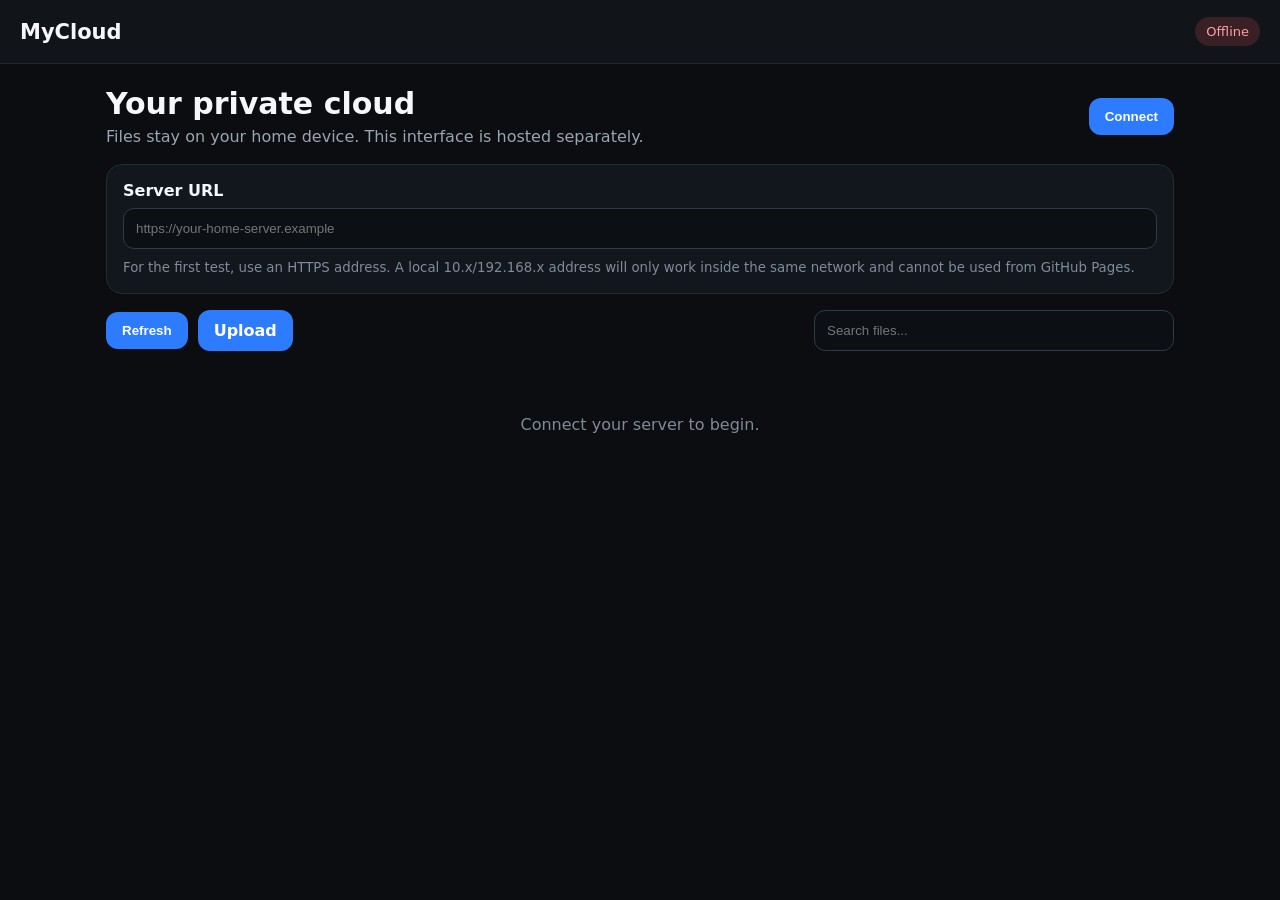
==== index.html @ 44745f18 "Add files via upload" ====
<!doctype html>
<html lang="en">
<head>
  <meta charset="UTF-8">
  <meta name="viewport" content="width=device-width,initial-scale=1">
  <title>MyCloud</title>
  <link rel="stylesheet" href="style.css">
</head>
<body>
  <header class="topbar">
    <div class="brand">MyCloud</div>
    <div id="status" class="status offline">Offline</div>
  </header>

  <main class="container">
    <section class="hero">
      <div>
        <h1>Your private cloud</h1>
        <p>Files stay on your home device. This interface is hosted separately.</p>
      </div>
      <button id="connectBtn">Connect</button>
    </section>

    <section class="server-card">
      <label for="serverUrl">Server URL</label>
      <input id="serverUrl" type="url"
             placeholder="https://your-home-server.example">
      <small>
        For the first test, use an HTTPS address. A local 10.x/192.168.x address
        will only work inside the same network and cannot be used from GitHub Pages.
      </small>
    </section>

    <section class="toolbar">
      <button id="refreshBtn">Refresh</button>
      <label class="upload">
        Upload
        <input id="fileInput" type="file" multiple hidden>
      </label>
      <input id="search" type="search" placeholder="Search files...">
    </section>

    <section id="gallery" class="gallery"></section>
    <p id="message" class="message">Connect your server to begin.</p>
  </main>

  <script src="app.js"></script>
</body>
</html>
---- style.css ----
*{box-sizing:border-box}
body{margin:0;font-family:Inter,system-ui,-apple-system,BlinkMacSystemFont,"Segoe UI",sans-serif;background:#0b0d10;color:#f5f7fa}
.topbar{height:64px;padding:0 20px;display:flex;align-items:center;justify-content:space-between;border-bottom:1px solid #222831;background:#11151a;position:sticky;top:0;z-index:5}
.brand{font-size:21px;font-weight:800}
.status{font-size:13px;padding:7px 11px;border-radius:999px}
.online{background:#123b25;color:#7dffa9}.offline{background:#392024;color:#ff9fa9}
.container{max-width:1100px;margin:auto;padding:22px 16px}
.hero{display:flex;justify-content:space-between;gap:20px;align-items:center;margin-bottom:18px}
.hero h1{margin:0 0 6px;font-size:30px}.hero p{margin:0;color:#9aa4b2}
button,.upload{border:0;border-radius:12px;background:#2d7cff;color:white;padding:11px 16px;font-weight:700;cursor:pointer}
.server-card{background:#12171d;border:1px solid #252c35;border-radius:16px;padding:16px;margin-bottom:16px}
.server-card label{display:block;font-weight:700;margin-bottom:8px}
.server-card input,.toolbar input{width:100%;background:#0c1014;border:1px solid #303945;color:#fff;border-radius:11px;padding:12px}
.server-card small{display:block;color:#7f8b99;margin-top:9px;line-height:1.45}
.toolbar{display:flex;gap:10px;align-items:center;margin-bottom:18px}
.toolbar #search{max-width:360px;margin-left:auto}
.gallery{display:grid;grid-template-columns:repeat(auto-fill,minmax(180px,1fr));gap:12px}
.card{background:#12171d;border:1px solid #252c35;border-radius:14px;overflow:hidden}
.thumb{height:150px;background:#0b0d10;display:flex;align-items:center;justify-content:center;color:#7f8b99}
.thumb img,.thumb video{width:100%;height:100%;object-fit:cover}
.meta{padding:11px}.name{font-weight:700;white-space:nowrap;overflow:hidden;text-overflow:ellipsis}
.size{font-size:12px;color:#7f8b99;margin-top:5px}
.message{text-align:center;color:#7f8b99;padding:30px}
@media(max-width:650px){.hero{align-items:flex-start;flex-direction:column}.toolbar{flex-wrap:wrap}.toolbar #search{max-width:none;margin-left:0;width:100%}}
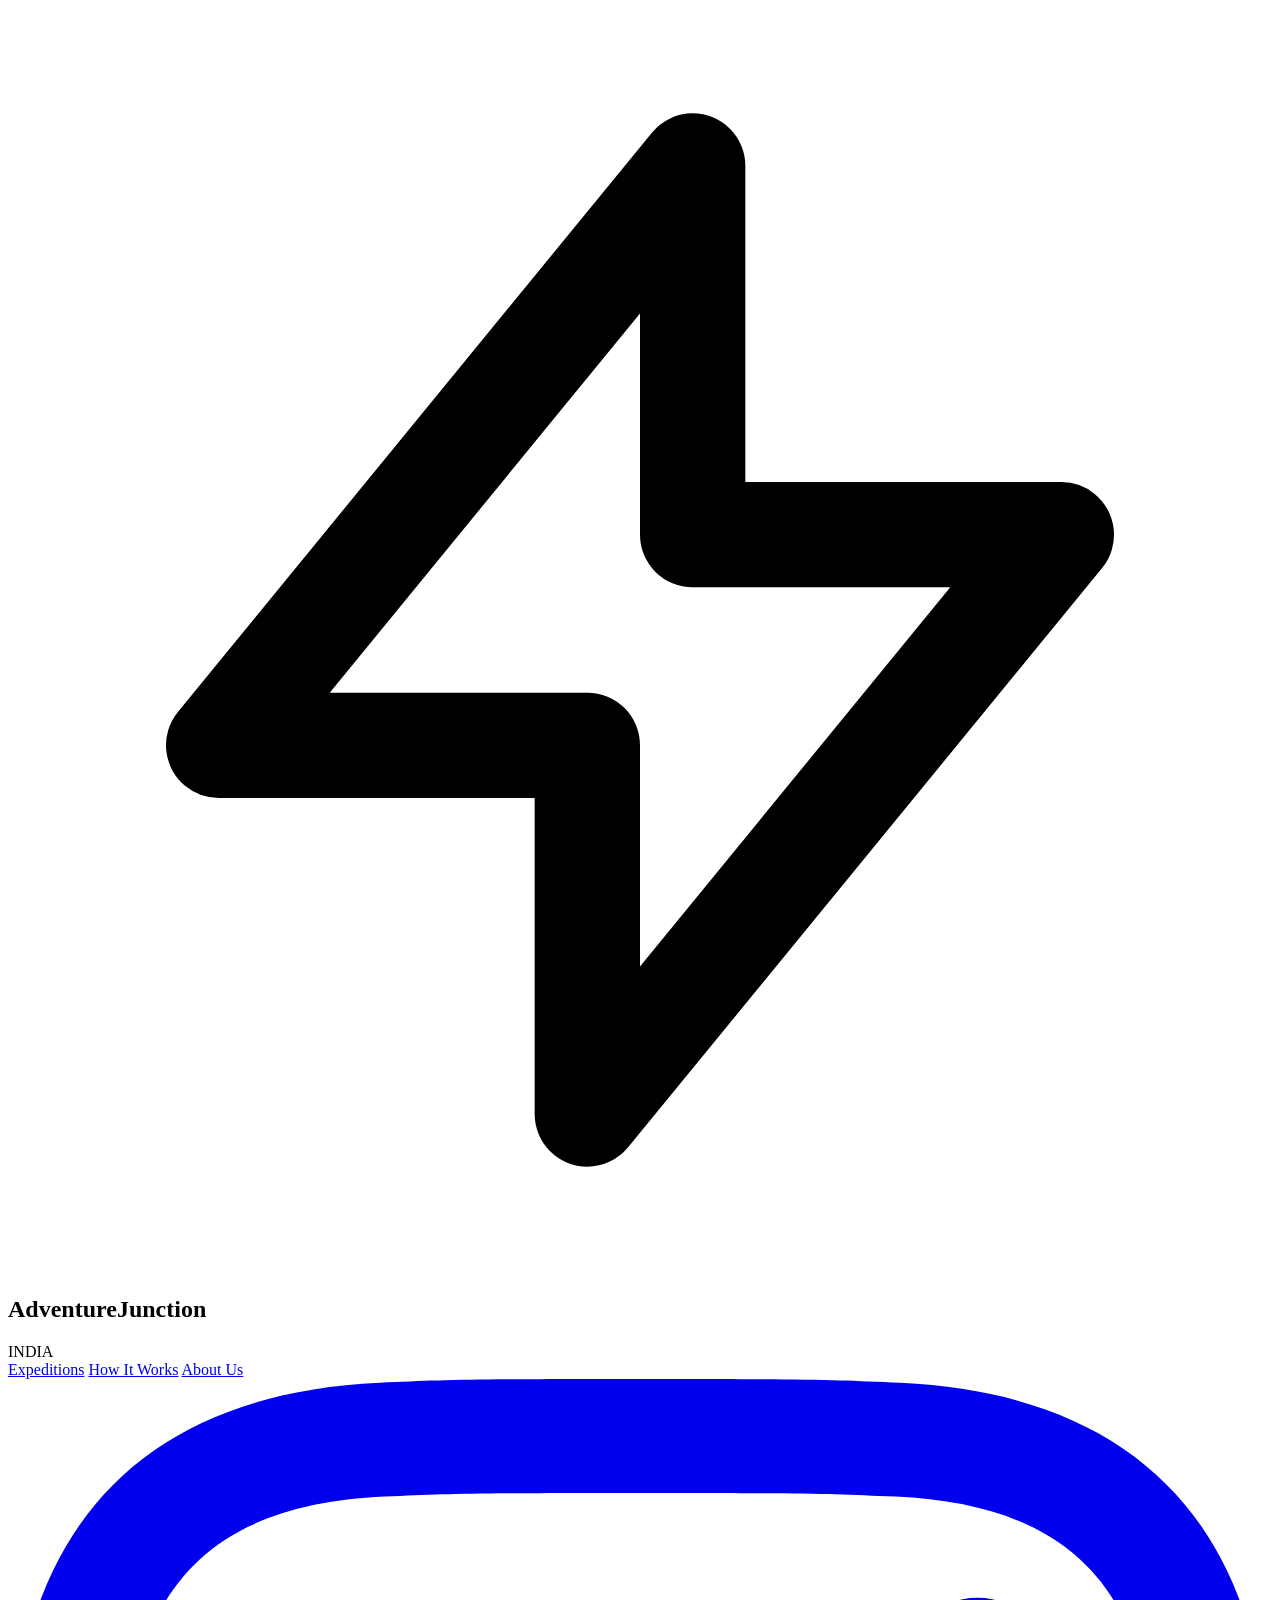
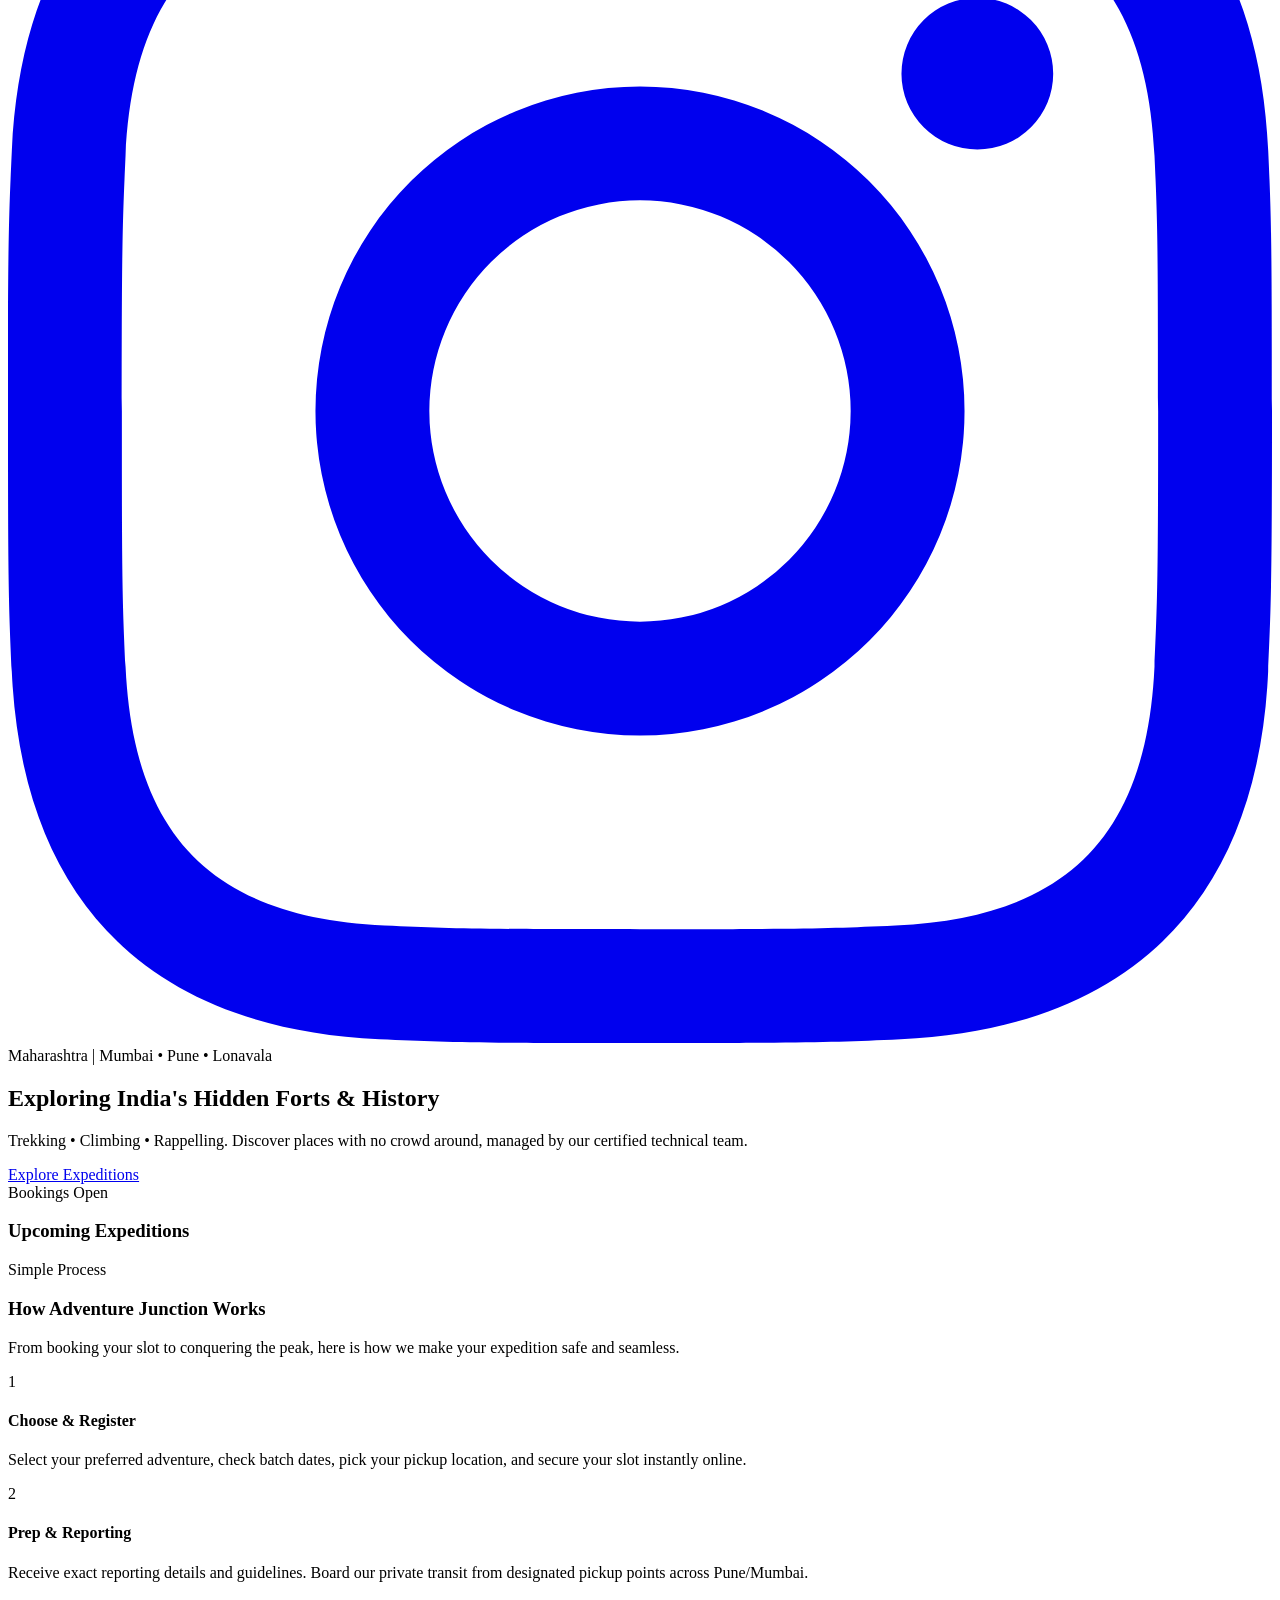
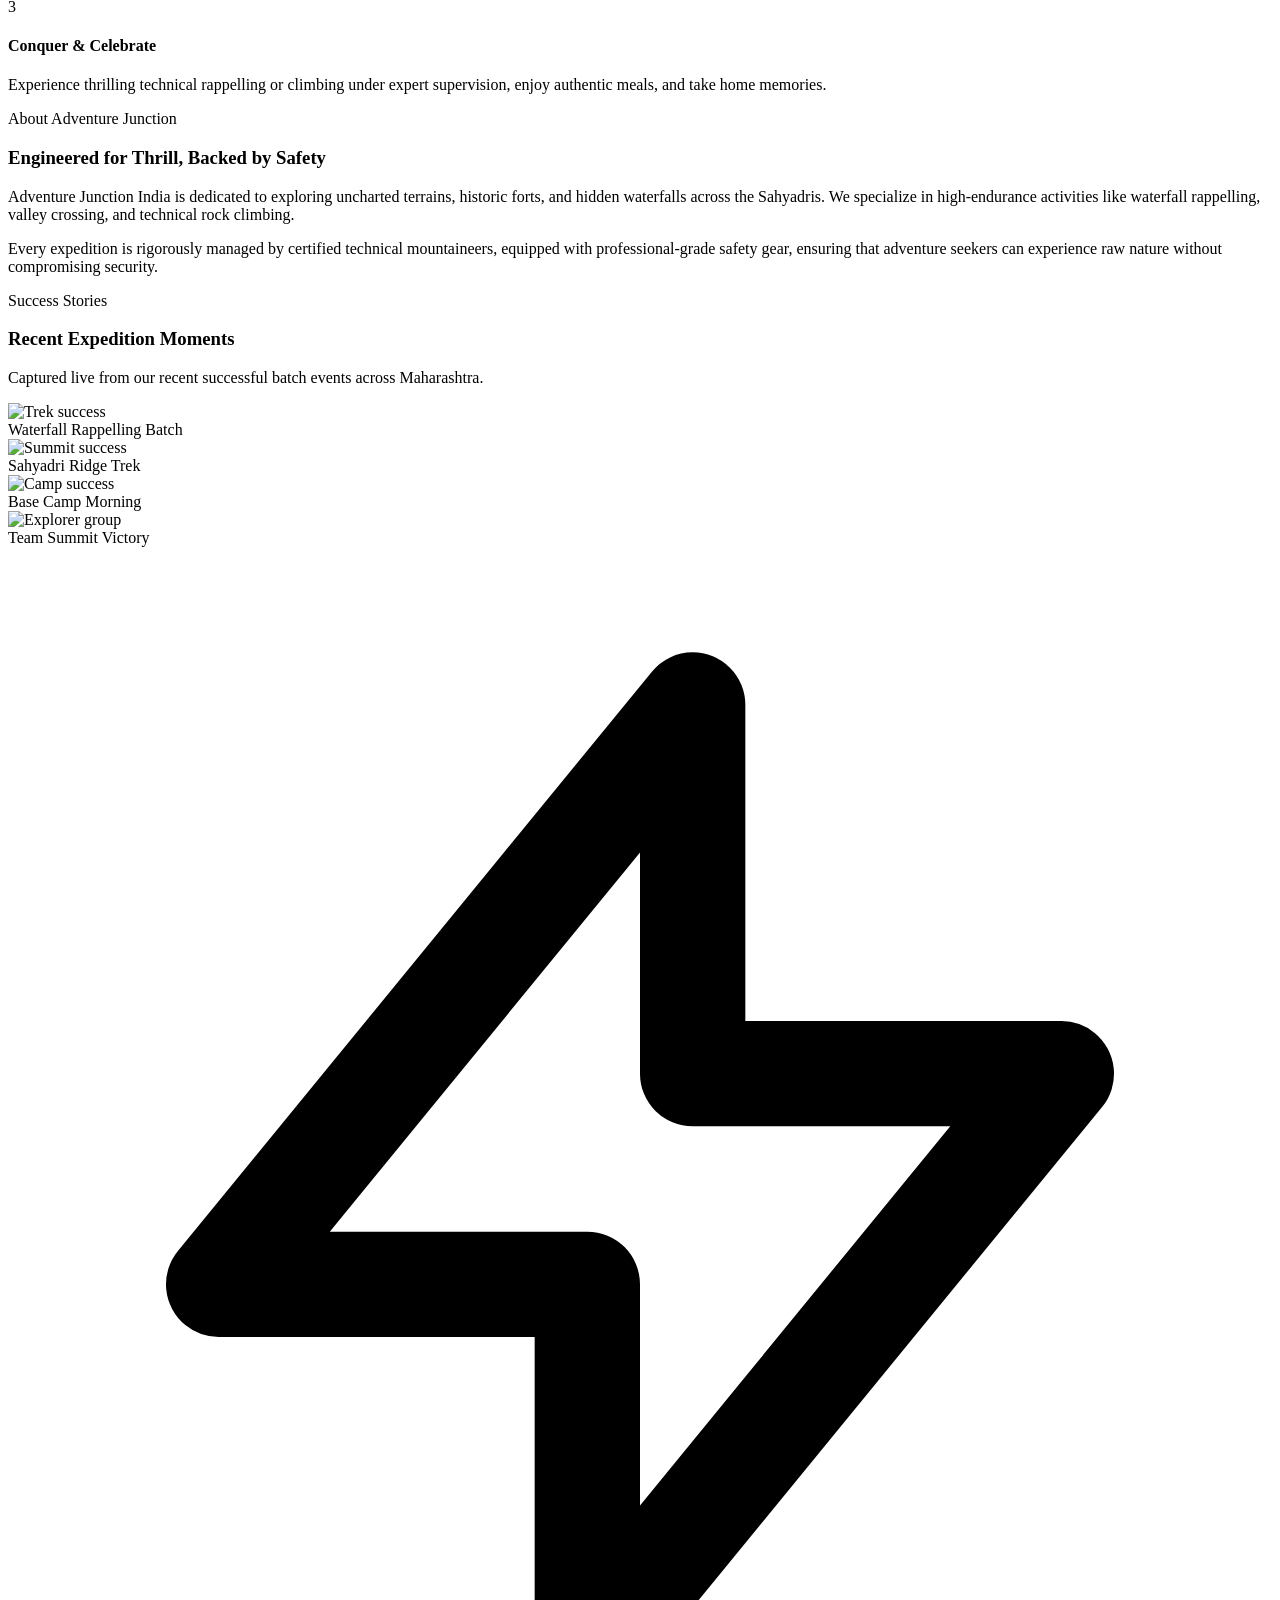
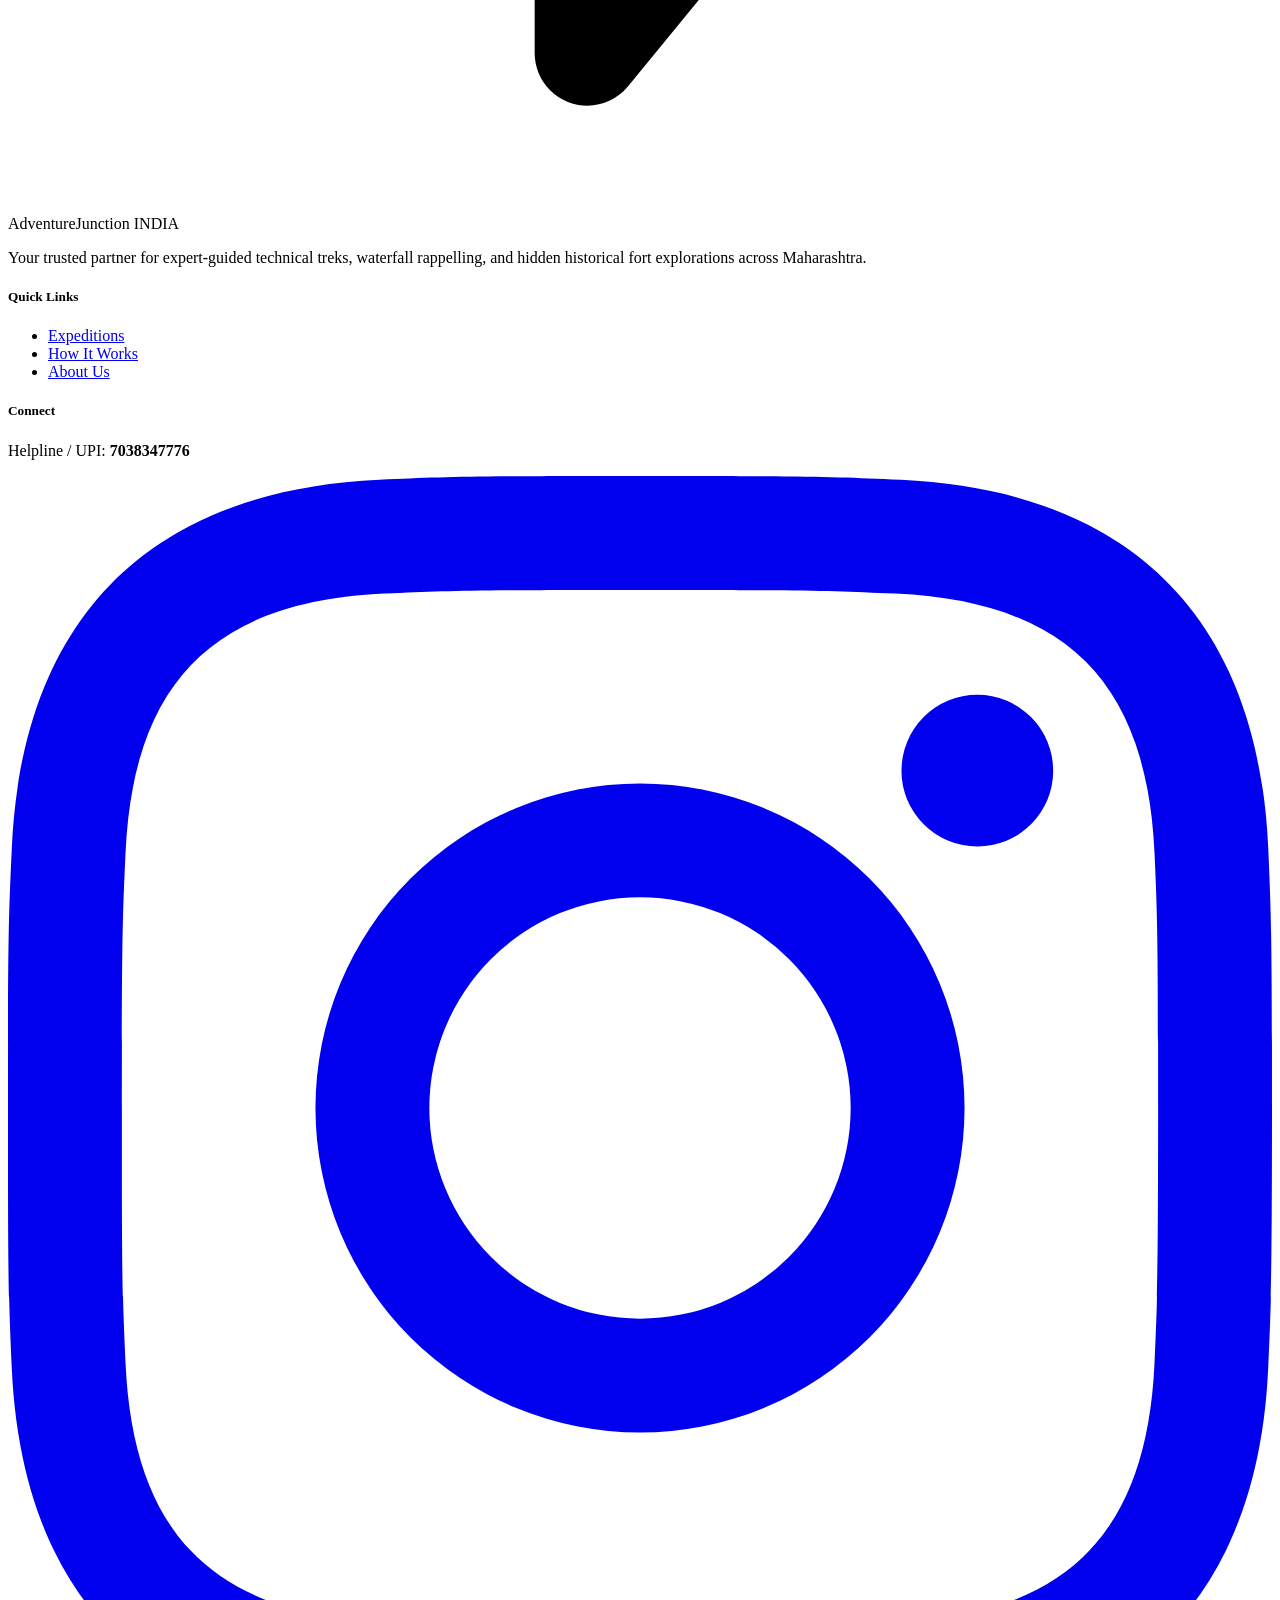
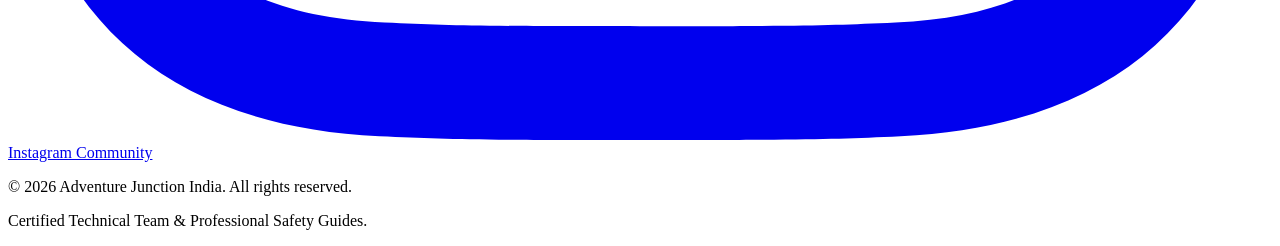
==== commit 544afd92: "Update index.html" ====
--- a/index.html
+++ b/index.html
@@ -1,49 +1,686 @@
-<!doctype html>
-<html lang="en">
+<!DOCTYPE html>
+<html lang="en" class="scroll-smooth">
 <head>
-  <meta charset="UTF-8">
-  <meta name="viewport" content="width=device-width,initial-scale=1">
-  <title>MyCloud</title>
-  <link rel="stylesheet" href="style.css">
+    <meta charset="UTF-8">
+    <meta name="viewport" content="width=device-width, initial-scale=1.0, maximum-scale=1.0, user-scalable=no">
+    <title>Adventure Junction INDIA</title>
+    
+    <!-- Tailwind CSS -->
+    <script src="https://cdn.tailwindcss.com"></script>
+    
+    <!-- Alpine.js for SPA Routing & Interactions -->
+    <script defer src="https://cdn.jsdelivr.net/npm/alpinejs@3.x.x/dist/cdn.min.js"></script>
+    
+    <!-- Google Fonts: Outfit for a modern, geometric, professional look -->
+    <link href="https://fonts.googleapis.com/css2?family=Outfit:wght@300;400;500;600;700;800&display=swap" rel="stylesheet">
+    
+    <script>
+        tailwind.config = {
+            theme: {
+                extend: {
+                    fontFamily: { sans: ['"Outfit"', 'sans-serif'] },
+                    colors: {
+                        brandDark: '#111827',
+                        brandGray: '#F3F4F6',
+                        brandAccent: '#059669', // Forest Green
+                    }
+                }
+            }
+        }
+    </script>
+    <style>
+        [x-cloak] { display: none !important; }
+        .no-scrollbar::-webkit-scrollbar { display: none; }
+        .no-scrollbar { -ms-overflow-style: none; scrollbar-width: none; }
+        .modal-enter { animation: slideUp 0.4s cubic-bezier(0.16, 1, 0.3, 1) forwards; }
+        @keyframes slideUp {
+            from { transform: translateY(100%); opacity: 0; }
+            to { transform: translateY(0); opacity: 1; }
+        }
+    </style>
 </head>
-<body>
-  <header class="topbar">
-    <div class="brand">MyCloud</div>
-    <div id="status" class="status offline">Offline</div>
-  </header>
-
-  <main class="container">
-    <section class="hero">
-      <div>
-        <h1>Your private cloud</h1>
-        <p>Files stay on your home device. This interface is hosted separately.</p>
-      </div>
-      <button id="connectBtn">Connect</button>
-    </section>
-
-    <section class="server-card">
-      <label for="serverUrl">Server URL</label>
-      <input id="serverUrl" type="url"
-             placeholder="https://your-home-server.example">
-      <small>
-        For the first test, use an HTTPS address. A local 10.x/192.168.x address
-        will only work inside the same network and cannot be used from GitHub Pages.
-      </small>
-    </section>
-
-    <section class="toolbar">
-      <button id="refreshBtn">Refresh</button>
-      <label class="upload">
-        Upload
-        <input id="fileInput" type="file" multiple hidden>
-      </label>
-      <input id="search" type="search" placeholder="Search files...">
-    </section>
-
-    <section id="gallery" class="gallery"></section>
-    <p id="message" class="message">Connect your server to begin.</p>
-  </main>
-
-  <script src="app.js"></script>
+<body class="bg-brandGray text-brandDark font-sans antialiased" x-data="adventureApp()">
+
+    <!-- TOP NAVIGATION -->
+    <nav class="fixed top-0 w-full bg-white/90 backdrop-blur-md z-40 border-b border-gray-200">
+        <div class="max-w-7xl mx-auto px-4 sm:px-6 lg:px-8">
+            <div class="flex justify-between items-center h-16">
+                <!-- Brand / Logo -->
+                <div class="flex items-center space-x-3 cursor-pointer group" @click="goHome()">
+                    <div class="w-10 h-10 rounded-full bg-yellow-100 flex items-center justify-center border-2 border-yellow-400 overflow-hidden relative">
+                        <svg class="w-6 h-6 text-brandDark absolute bottom-1" fill="none" stroke="currentColor" stroke-width="2" viewBox="0 0 24 24"><path stroke-linecap="round" stroke-linejoin="round" d="M13 10V3L4 14h7v7l9-11h-7z"/></svg>
+                    </div>
+                    <div>
+                        <h1 class="text-lg font-extrabold tracking-tight leading-none group-hover:text-brandAccent transition-colors">AdventureJunction</h1>
+                        <span class="text-[10px] uppercase tracking-widest text-gray-500 font-semibold">INDIA</span>
+                    </div>
+                </div>
+                
+                <!-- Nav Links & Social -->
+                <div class="hidden md:flex items-center space-x-8 text-sm font-semibold text-gray-600">
+                    <a href="#expeditions" class="hover:text-brandAccent transition-colors">Expeditions</a>
+                    <a href="#how-it-works" class="hover:text-brandAccent transition-colors">How It Works</a>
+                    <a href="#about" class="hover:text-brandAccent transition-colors">About Us</a>
+                </div>
+
+                <a href="https://www.instagram.com/adventure__junction" target="_blank" class="p-2 text-gray-500 hover:text-brandDark transition-colors">
+                    <svg class="w-6 h-6" fill="currentColor" viewBox="0 0 24 24"><path d="M12 2.163c3.204 0 3.584.012 4.85.07 3.252.148 4.771 1.691 4.919 4.919.058 1.265.069 1.645.069 4.849 0 3.205-.012 3.584-.069 4.849-.149 3.225-1.664 4.771-4.919 4.919-1.266.058-1.644.07-4.85.07-3.204 0-3.584-.012-4.849-.07-3.26-.149-4.771-1.699-4.919-4.92-.058-1.265-.07-1.644-.07-4.849 0-3.204.013-3.583.07-4.849.149-3.227 1.664-4.771 4.919-4.919 1.266-.057 1.645-.069 4.849-.069zM12 0C8.741 0 8.333.014 7.053.072 2.695.272.273 2.69.073 7.052.014 8.333 0 8.741 0 12c0 3.259.014 3.668.072 4.948.2 4.358 2.618 6.78 6.98 6.98C8.333 23.986 8.741 24 12 24c3.259 0 3.668-.014 4.948-.072 4.354-.2 6.782-2.618 6.979-6.98.059-1.28.073-1.689.073-4.948 0-3.259-.014-3.667-.072-4.947-.196-4.354-2.617-6.78-6.979-6.98C15.668.014 15.259 0 12 0zm0 5.838a6.162 6.162 0 100 12.324 6.162 6.162 0 000-12.324zM12 16a4 4 0 110-8 4 4 0 010 8zm6.406-11.845a1.44 1.44 0 100 2.881 1.44 1.44 0 000-2.881z"/></svg>
+                </a>
+            </div>
+        </div>
+    </nav>
+
+    <!-- MAIN WRAPPER -->
+    <main class="pt-16 pb-12 min-h-screen">
+
+        <!-- ========================================== -->
+        <!-- VIEW 1: HOME PAGE                          -->
+        <!-- ========================================== -->
+        <div x-show="view === 'home'" x-transition.opacity.duration.500ms>
+            
+            <!-- Hero Banner -->
+            <header class="relative bg-brandDark text-white overflow-hidden">
+                <div class="absolute inset-0 bg-[url('https://images.unsplash.com/photo-1522163182402-834f871fd851?q=80&w=2000&auto=format&fit=crop')] bg-cover bg-center opacity-40"></div>
+                <div class="relative max-w-7xl mx-auto px-6 py-24 md:py-32 flex flex-col items-center text-center">
+                    <span class="px-4 py-1.5 rounded-full border border-white/35 text-xs font-semibold tracking-widest uppercase mb-6 backdrop-blur-sm bg-white/10">
+                        Maharashtra | Mumbai • Pune • Lonavala
+                    </span>
+                    <h2 class="text-4xl md:text-6xl font-extrabold tracking-tight mb-4 max-w-3xl">
+                        Exploring India's Hidden Forts & History
+                    </h2>
+                    <p class="text-lg md:text-xl text-gray-300 font-light max-w-2xl mb-8">
+                        Trekking • Climbing • Rappelling. Discover places with no crowd around, managed by our certified technical team.
+                    </p>
+                    <a href="#expeditions" class="bg-brandAccent hover:bg-emerald-700 text-white font-bold px-8 py-4 rounded-2xl shadow-lg transition-transform hover:-translate-y-0.5">
+                        Explore Expeditions
+                    </a>
+                </div>
+            </header>
+
+            <!-- Adventures Grid -->
+            <section id="expeditions" class="max-w-7xl mx-auto px-4 sm:px-6 lg:px-8 py-16 md:py-24">
+                <div class="flex items-center justify-between mb-8 md:mb-12">
+                    <div>
+                        <span class="text-xs font-bold text-brandAccent uppercase tracking-widest block mb-1">Bookings Open</span>
+                        <h3 class="text-2xl md:text-3xl font-bold tracking-tight">Upcoming Expeditions</h3>
+                    </div>
+                </div>
+
+                <div class="grid grid-cols-1 md:grid-cols-2 lg:grid-cols-3 gap-6 md:gap-8">
+                    <template x-for="ad in adventures" :key="ad.id">
+                        <div @click="openAdventure(ad)" class="group bg-white rounded-2xl overflow-hidden shadow-sm hover:shadow-xl transition-all duration-300 cursor-pointer border border-gray-100 flex flex-col h-full">
+                            <div class="relative h-64 overflow-hidden">
+                                <div class="absolute inset-0 bg-black/20 group-hover:bg-transparent transition-colors duration-300 z-10"></div>
+                                <img :src="ad.img" :alt="ad.title" class="w-full h-full object-cover transform group-hover:scale-105 transition-transform duration-700">
+                                <div class="absolute top-4 left-4 z-20 flex space-x-2">
+                                    <span class="bg-white/90 backdrop-blur-sm text-brandDark text-[10px] font-bold px-3 py-1.5 rounded-full uppercase tracking-wider" x-text="ad.category"></span>
+                                </div>
+                                <div class="absolute bottom-4 left-4 z-20">
+                                    <span class="bg-brandDark/80 backdrop-blur-sm text-white text-sm font-semibold px-4 py-2 rounded-xl" x-text="'₹' + ad.price"></span>
+                                </div>
+                            </div>
+                            
+                            <div class="p-6 flex-1 flex flex-col">
+                                <h4 class="text-xl font-bold mb-2 group-hover:text-brandAccent transition-colors" x-text="ad.title"></h4>
+                                <div class="flex items-center text-sm text-gray-500 mb-4 space-x-4">
+                                    <span class="flex items-center space-x-1">
+                                        <svg class="w-4 h-4" fill="none" stroke="currentColor" stroke-width="2" viewBox="0 0 24 24"><path stroke-linecap="round" stroke-linejoin="round" d="M17.657 16.657L13.414 20.9a1.998 1.998 0 01-2.827 0l-4.244-4.243a8 8 0 1111.314 0z"/><path stroke-linecap="round" stroke-linejoin="round" d="M15 11a3 3 0 11-6 0 3 3 0 016 0z"/></svg>
+                                        <span x-text="ad.location"></span>
+                                    </span>
+                                </div>
+                                <p class="text-gray-600 text-sm line-clamp-2 mt-auto" x-text="ad.shortDesc"></p>
+                            </div>
+                        </div>
+                    </template>
+                </div>
+            </section>
+
+            <!-- HOW IT WORKS SECTION -->
+            <section id="how-it-works" class="bg-white py-20 border-y border-gray-200">
+                <div class="max-w-7xl mx-auto px-4 sm:px-6 lg:px-8">
+                    <div class="text-center max-w-2xl mx-auto mb-16">
+                        <span class="text-xs font-bold text-brandAccent uppercase tracking-widest block mb-2">Simple Process</span>
+                        <h3 class="text-3xl font-extrabold text-brandDark tracking-tight">How Adventure Junction Works</h3>
+                        <p class="text-gray-600 mt-2">From booking your slot to conquering the peak, here is how we make your expedition safe and seamless.</p>
+                    </div>
+
+                    <div class="grid grid-cols-1 md:grid-cols-3 gap-8">
+                        <div class="bg-brandGray p-8 rounded-3xl relative border border-gray-100 flex flex-col items-center text-center">
+                            <div class="w-14 h-14 bg-brandAccent text-white rounded-2xl flex items-center justify-center font-bold text-xl mb-6 shadow-lg shadow-emerald-900/10">1</div>
+                            <h4 class="text-xl font-bold mb-3">Choose & Register</h4>
+                            <p class="text-sm text-gray-600 leading-relaxed">Select your preferred adventure, check batch dates, pick your pickup location, and secure your slot instantly online.</p>
+                        </div>
+                        <div class="bg-brandGray p-8 rounded-3xl relative border border-gray-100 flex flex-col items-center text-center">
+                            <div class="w-14 h-14 bg-brandAccent text-white rounded-2xl flex items-center justify-center font-bold text-xl mb-6 shadow-lg shadow-emerald-900/10">2</div>
+                            <h4 class="text-xl font-bold mb-3">Prep & Reporting</h4>
+                            <p class="text-sm text-gray-600 leading-relaxed">Receive exact reporting details and guidelines. Board our private transit from designated pickup points across Pune/Mumbai.</p>
+                        </div>
+                        <div class="bg-brandGray p-8 rounded-3xl relative border border-gray-100 flex flex-col items-center text-center">
+                            <div class="w-14 h-14 bg-brandAccent text-white rounded-2xl flex items-center justify-center font-bold text-xl mb-6 shadow-lg shadow-emerald-900/10">3</div>
+                            <h4 class="text-xl font-bold mb-3">Conquer & Celebrate</h4>
+                            <p class="text-sm text-gray-600 leading-relaxed">Experience thrilling technical rappelling or climbing under expert supervision, enjoy authentic meals, and take home memories.</p>
+                        </div>
+                    </div>
+                </div>
+            </section>
+
+            <!-- ABOUT US SECTION -->
+            <section id="about" class="py-20 max-w-7xl mx-auto px-4 sm:px-6 lg:px-8">
+                <div class="bg-brandDark text-white rounded-3xl p-8 md:p-16 overflow-hidden relative">
+                    <div class="absolute inset-0 bg-[url('https://images.unsplash.com/photo-1464822759023-fed622ff2c3b?q=80&w=1500&auto=format&fit=crop')] bg-cover bg-center opacity-15"></div>
+                    <div class="relative z-10 max-w-3xl">
+                        <span class="text-xs font-bold text-emerald-400 uppercase tracking-widest block mb-2">About Adventure Junction</span>
+                        <h3 class="text-3xl md:text-4xl font-extrabold tracking-tight mb-6">Engineered for Thrill, Backed by Safety</h3>
+                        <p class="text-gray-300 text-base md:text-lg leading-relaxed mb-6 font-light">
+                            Adventure Junction India is dedicated to exploring uncharted terrains, historic forts, and hidden waterfalls across the Sahyadris. We specialize in high-endurance activities like waterfall rappelling, valley crossing, and technical rock climbing.
+                        </p>
+                        <p class="text-gray-300 text-base md:text-lg leading-relaxed font-light">
+                            Every expedition is rigorously managed by certified technical mountaineers, equipped with professional-grade safety gear, ensuring that adventure seekers can experience raw nature without compromising security.
+                        </p>
+                    </div>
+                </div>
+            </section>
+
+        </div>
+
+        <!-- ========================================== -->
+        <!-- VIEW 2: ADVENTURE DETAIL PAGE              -->
+        <!-- ========================================== -->
+        <div x-show="view === 'detail'" x-cloak x-transition.opacity.duration.500ms class="bg-white">
+            <template x-if="activeAd">
+                <div>
+                    <!-- Detail Hero -->
+                    <div class="relative w-full h-[50vh] md:h-[60vh] bg-black">
+                        <img :src="activeAd.img" class="absolute inset-0 w-full h-full object-cover opacity-70">
+                        <div class="absolute inset-0 bg-gradient-to-t from-brandDark to-transparent"></div>
+                        
+                        <button @click="goHome()" class="absolute top-6 left-4 md:left-8 z-20 w-10 h-10 bg-white/20 hover:bg-white/40 backdrop-blur-md rounded-full flex items-center justify-center text-white transition-colors">
+                            <svg class="w-5 h-5" fill="none" stroke="currentColor" stroke-width="2" viewBox="0 0 24 24"><path stroke-linecap="round" stroke-linejoin="round" d="M10 19l-7-7m0 0l7-7m-7 7h18"/></svg>
+                        </button>
+                        
+                        <div class="absolute bottom-0 left-0 w-full p-6 md:p-12 md:pb-16 max-w-7xl mx-auto">
+                            <span class="inline-block px-3 py-1 bg-brandAccent text-white text-xs font-bold uppercase tracking-wider rounded-md mb-3" x-text="activeAd.category"></span>
+                            <h1 class="text-3xl md:text-5xl font-extrabold text-white tracking-tight mb-2" x-text="activeAd.title"></h1>
+                            <div class="flex items-center space-x-3 text-sm text-gray-300 font-medium">
+                                <span class="flex items-center"><svg class="w-4 h-4 mr-1" fill="none" stroke="currentColor" stroke-width="2" viewBox="0 0 24 24"><path stroke-linecap="round" stroke-linejoin="round" d="M8 7V3m8 4V3m-9 8h10M5 21h14a2 2 0 002-2V7a2 2 0 00-2-2H5a2 2 0 00-2 2v12a2 2 0 002 2z"/></svg> <span x-text="activeAd.date"></span></span>
+                                <span>•</span>
+                                <span class="flex items-center"><svg class="w-4 h-4 mr-1" fill="none" stroke="currentColor" stroke-width="2" viewBox="0 0 24 24"><path stroke-linecap="round" stroke-linejoin="round" d="M17.657 16.657L13.414 20.9a1.998 1.998 0 01-2.827 0l-4.244-4.243a8 8 0 1111.314 0z"/></svg> <span x-text="activeAd.location"></span></span>
+                            </div>
+                        </div>
+                    </div>
+
+                    <!-- Content Layout -->
+                    <div class="max-w-7xl mx-auto px-4 md:px-8 py-10 flex flex-col lg:flex-row gap-10">
+                        
+                        <!-- Left Column: Details -->
+                        <div class="w-full lg:w-2/3 space-y-10">
+                            <div class="grid grid-cols-2 md:grid-cols-4 gap-4">
+                                <div class="bg-brandGray p-4 rounded-2xl">
+                                    <span class="text-xs text-gray-500 uppercase tracking-widest font-semibold block mb-1">Grade</span>
+                                    <span class="font-bold text-brandDark" x-text="activeAd.grade"></span>
+                                </div>
+                                <div class="bg-brandGray p-4 rounded-2xl">
+                                    <span class="text-xs text-gray-500 uppercase tracking-widest font-semibold block mb-1">Endurance</span>
+                                    <span class="font-bold text-brandDark" x-text="activeAd.endurance"></span>
+                                </div>
+                                <div class="bg-brandGray p-4 rounded-2xl" x-show="activeAd.height">
+                                    <span class="text-xs text-gray-500 uppercase tracking-widest font-semibold block mb-1">Height</span>
+                                    <span class="font-bold text-brandDark" x-text="activeAd.height"></span>
+                                </div>
+                                <div class="bg-brandGray p-4 rounded-2xl">
+                                    <span class="text-xs text-gray-500 uppercase tracking-widest font-semibold block mb-1">Fee</span>
+                                    <span class="font-bold text-brandDark" x-text="'₹' + activeAd.price"></span>
+                                </div>
+                            </div>
+
+                            <div class="prose prose-lg max-w-none text-gray-600">
+                                <p x-text="activeAd.fullDesc"></p>
+                            </div>
+
+                            <div>
+                                <h3 class="text-2xl font-bold mb-5 flex items-center"><svg class="w-6 h-6 mr-2 text-brandAccent" fill="none" stroke="currentColor" stroke-width="2" viewBox="0 0 24 24"><path stroke-linecap="round" stroke-linejoin="round" d="M9 12l2 2 4-4m6 2a9 9 0 11-18 0 9 9 0 0118 0z"/></svg> Inclusions</h3>
+                                <ul class="grid grid-cols-1 md:grid-cols-2 gap-3">
+                                    <template x-for="item in activeAd.inclusions">
+                                        <li class="flex items-start space-x-3 p-3 bg-white border border-gray-100 rounded-xl shadow-sm">
+                                            <svg class="w-5 h-5 text-brandAccent flex-shrink-0 mt-0.5" fill="none" stroke="currentColor" stroke-width="2" viewBox="0 0 24 24"><path stroke-linecap="round" stroke-linejoin="round" d="M5 13l4 4L19 7"/></svg>
+                                            <span class="text-gray-700 text-sm font-medium" x-text="item"></span>
+                                        </li>
+                                    </template>
+                                </ul>
+                            </div>
+
+                            <div x-show="activeAd.schedule.length > 0">
+                                <h3 class="text-2xl font-bold mb-6 flex items-center"><svg class="w-6 h-6 mr-2 text-brandAccent" fill="none" stroke="currentColor" stroke-width="2" viewBox="0 0 24 24"><path stroke-linecap="round" stroke-linejoin="round" d="M12 8v4l3 3m6-3a9 9 0 11-18 0 9 9 0 0118 0z"/></svg> Itinerary</h3>
+                                <div class="space-y-6 relative before:absolute before:inset-0 before:ml-2 before:-translate-x-px md:before:mx-auto md:before:translate-x-0 before:h-full before:w-0.5 before:bg-gradient-to-b before:from-transparent before:via-gray-200 before:to-transparent">
+                                    <template x-for="(event, index) in activeAd.schedule">
+                                        <div class="relative flex items-center justify-between md:justify-normal md:odd:flex-row-reverse group is-active">
+                                            <div class="flex items-center justify-center w-5 h-5 rounded-full border-4 border-white bg-brandAccent text-white shadow shrink-0 md:order-1 md:group-odd:-translate-x-1/2 md:group-even:translate-x-1/2 z-10 ml-[3px] md:ml-0"></div>
+                                            <div class="w-[calc(100%-2rem)] md:w-[calc(50%-1.5rem)] bg-brandGray p-4 rounded-2xl shadow-sm border border-gray-100">
+                                                <div class="flex items-center justify-between mb-1">
+                                                    <div class="font-bold text-brandDark" x-text="event.time"></div>
+                                                </div>
+                                                <div class="text-sm text-gray-600" x-text="event.activity"></div>
+                                            </div>
+                                        </div>
+                                    </template>
+                                </div>
+                            </div>
+
+                            <div>
+                                <h3 class="text-2xl font-bold mb-5 flex items-center"><svg class="w-6 h-6 mr-2 text-red-500" fill="none" stroke="currentColor" stroke-width="2" viewBox="0 0 24 24"><path stroke-linecap="round" stroke-linejoin="round" d="M12 9v2m0 4h.01m-6.938 4h13.856c1.54 0 2.502-1.667 1.732-3L13.732 4c-.77-1.333-2.694-1.333-3.464 0L3.34 16c-.77 1.333.192 3 1.732 3z"/></svg> Important Guidelines</h3>
+                                <div class="bg-red-50 border border-red-100 p-5 rounded-2xl mb-4" x-show="activeAd.warning">
+                                    <p class="text-sm text-red-800 font-semibold flex items-start">
+                                        <svg class="w-5 h-5 mr-2 shrink-0 mt-0.5" fill="currentColor" viewBox="0 0 20 20"><path fill-rule="evenodd" d="M8.257 3.099c.765-1.36 2.722-1.36 3.486 0l5.58 9.92c.75 1.334-.213 2.98-1.742 2.98H4.42c-1.53 0-2.493-1.646-1.743-2.98l5.58-9.92zM11 13a1 1 0 11-2 0 1 1 0 012 0zm-1-8a1 1 0 00-1 1v3a1 1 0 002 0V6a1 1 0 00-1-1z" clip-rule="evenodd"></path></svg>
+                                        <span x-text="activeAd.warning"></span>
+                                    </p>
+                                </div>
+                                <ul class="list-disc pl-5 space-y-2 text-gray-600 text-sm">
+                                    <template x-for="rule in activeAd.rules">
+                                        <li x-text="rule"></li>
+                                    </template>
+                                </ul>
+                            </div>
+                        </div>
+
+                        <!-- Right Column: Sticky Booking Widget (Desktop) -->
+                        <div class="hidden lg:block w-full lg:w-1/3">
+                            <div class="sticky top-24 bg-white border border-gray-200 shadow-xl rounded-3xl p-6">
+                                <div class="mb-6 pb-6 border-b border-gray-100">
+                                    <p class="text-sm font-medium text-gray-500 uppercase tracking-wider mb-1">Total Fee</p>
+                                    <div class="flex items-end space-x-2">
+                                        <h4 class="text-4xl font-extrabold text-brandDark" x-text="'₹' + activeAd.price"></h4>
+                                        <span class="text-gray-500 pb-1">/ person</span>
+                                    </div>
+                                </div>
+                                <div class="space-y-4 mb-6 text-sm text-gray-600">
+                                    <div class="flex justify-between items-center"><span class="flex items-center"><svg class="w-4 h-4 mr-2 text-gray-400" fill="none" stroke="currentColor" stroke-width="2" viewBox="0 0 24 24"><path stroke-linecap="round" stroke-linejoin="round" d="M12 8v4l3 3m6-3a9 9 0 11-18 0 9 9 0 0118 0z"/></svg> Duration:</span> <span class="font-semibold text-brandDark">1 Day</span></div>
+                                    <div class="flex justify-between items-center"><span class="flex items-center"><svg class="w-4 h-4 mr-2 text-gray-400" fill="none" stroke="currentColor" stroke-width="2" viewBox="0 0 24 24"><path stroke-linecap="round" stroke-linejoin="round" d="M17 20h5v-2a3 3 0 00-5.356-1.857M17 20H7m10 0v-2c0-.656-.126-1.283-.356-1.857M7 20H2v-2a3 3 0 015.356-1.857M7 20v-2c0-.656.126-1.283.356-1.857m0 0a5.002 5.002 0 019.288 0M15 7a3 3 0 11-6 0 3 3 0 016 0zm6 3a2 2 0 11-4 0 2 2 0 014 0zM7 10a2 2 0 11-4 0 2 2 0 014 0z"/></svg> Group Size:</span> <span class="font-semibold text-brandDark">Limited</span></div>
+                                </div>
+                                <button @click="openModal()" class="w-full bg-brandDark hover:bg-black text-white py-4 rounded-xl font-bold text-lg transition-transform transform hover:-translate-y-0.5 active:translate-y-0 shadow-lg shadow-black/20 flex justify-center items-center">
+                                    Book Tickets Now
+                                    <svg class="w-5 h-5 ml-2" fill="none" stroke="currentColor" stroke-width="2" viewBox="0 0 24 24"><path stroke-linecap="round" stroke-linejoin="round" d="M14 5l7 7m0 0l-7 7m7-7H3"/></svg>
+                                </button>
+                            </div>
+                        </div>
+
+                    </div>
+                </div>
+            </template>
+        </div>
+
+    </main>
+
+    <!-- FOOTER WITH TRIP SUCCESS GALLERY & REVIEWS -->
+    <footer class="bg-brandDark text-white pt-16 pb-12 border-t border-gray-800">
+        <div class="max-w-7xl mx-auto px-4 sm:px-6 lg:px-8">
+            
+            <!-- Success Gallery / Trip Highlights -->
+            <div class="mb-16">
+                <div class="flex flex-col md:flex-row md:items-end justify-between mb-8">
+                    <div>
+                        <span class="text-xs font-bold text-emerald-400 uppercase tracking-widest block mb-1">Success Stories</span>
+                        <h3 class="text-2xl md:text-3xl font-bold">Recent Expedition Moments</h3>
+                    </div>
+                    <p class="text-sm text-gray-400 mt-2 md:mt-0">Captured live from our recent successful batch events across Maharashtra.</p>
+                </div>
+                
+                <div class="grid grid-cols-2 md:grid-cols-4 gap-4">
+                    <div class="relative h-48 rounded-2xl overflow-hidden group">
+                        <img src="https://images.unsplash.com/photo-1551632811-561732d1e306?q=80&w=600&auto=format&fit=crop" class="w-full h-full object-cover group-hover:scale-105 transition-transform duration-500" alt="Trek success">
+                        <div class="absolute inset-0 bg-gradient-to-t from-black/70 via-transparent flex items-end p-4"><span class="text-xs font-semibold text-white">Waterfall Rappelling Batch</span></div>
+                    </div>
+                    <div class="relative h-48 rounded-2xl overflow-hidden group">
+                        <img src="https://images.unsplash.com/photo-1506744038136-46273834b3fb?q=80&w=600&auto=format&fit=crop" class="w-full h-full object-cover group-hover:scale-105 transition-transform duration-500" alt="Summit success">
+                        <div class="absolute inset-0 bg-gradient-to-t from-black/70 via-transparent flex items-end p-4"><span class="text-xs font-semibold text-white">Sahyadri Ridge Trek</span></div>
+                    </div>
+                    <div class="relative h-48 rounded-2xl overflow-hidden group">
+                        <img src="https://images.unsplash.com/photo-1519681393784-d120267933ba?q=80&w=600&auto=format&fit=crop" class="w-full h-full object-cover group-hover:scale-105 transition-transform duration-500" alt="Camp success">
+                        <div class="absolute inset-0 bg-gradient-to-t from-black/70 via-transparent flex items-end p-4"><span class="text-xs font-semibold text-white">Base Camp Morning</span></div>
+                    </div>
+                    <div class="relative h-48 rounded-2xl overflow-hidden group">
+                        <img src="https://images.unsplash.com/photo-1469854523086-cc02fe5d8800?q=80&w=600&auto=format&fit=crop" class="w-full h-full object-cover group-hover:scale-105 transition-transform duration-500" alt="Explorer group">
+                        <div class="absolute inset-0 bg-gradient-to-t from-black/70 via-transparent flex items-end p-4"><span class="text-xs font-semibold text-white">Team Summit Victory</span></div>
+                    </div>
+                </div>
+            </div>
+
+            <!-- Footer Main Content -->
+            <div class="grid grid-cols-1 md:grid-cols-4 gap-8 pb-12 border-b border-gray-800 text-sm text-gray-400">
+                <div class="md:col-span-2">
+                    <div class="flex items-center space-x-3 mb-4">
+                        <div class="w-8 h-8 rounded-full bg-yellow-100 flex items-center justify-center border-2 border-yellow-400 overflow-hidden relative">
+                            <svg class="w-5 h-5 text-brandDark absolute bottom-0.5" fill="none" stroke="currentColor" stroke-width="2" viewBox="0 0 24 24"><path stroke-linecap="round" stroke-linejoin="round" d="M13 10V3L4 14h7v7l9-11h-7z"/></svg>
+                        </div>
+                        <span class="text-white font-extrabold text-lg tracking-tight">AdventureJunction INDIA</span>
+                    </div>
+                    <p class="max-w-sm mb-4">Your trusted partner for expert-guided technical treks, waterfall rappelling, and hidden historical fort explorations across Maharashtra.</p>
+                </div>
+                <div>
+                    <h5 class="text-white font-bold mb-4 uppercase tracking-wider text-xs">Quick Links</h5>
+                    <ul class="space-y-2">
+                        <li><a @click="goHome()" href="#expeditions" class="hover:text-white transition-colors">Expeditions</a></li>
+                        <li><a href="#how-it-works" class="hover:text-white transition-colors">How It Works</a></li>
+                        <li><a href="#about" class="hover:text-white transition-colors">About Us</a></li>
+                    </ul>
+                </div>
+                <div>
+                    <h5 class="text-white font-bold mb-4 uppercase tracking-wider text-xs">Connect</h5>
+                    <p class="mb-2">Helpline / UPI: <strong>7038347776</strong></p>
+                    <a href="https://www.instagram.com/adventure__junction" target="_blank" class="inline-flex items-center space-x-2 text-white hover:text-emerald-400 transition-colors">
+                        <svg class="w-5 h-5" fill="currentColor" viewBox="0 0 24 24"><path d="M12 2.163c3.204 0 3.584.012 4.85.07 3.252.148 4.771 1.691 4.919 4.919.058 1.265.069 1.645.069 4.849 0 3.205-.012 3.584-.069 4.849-.149 3.225-1.664 4.771-4.919 4.919-1.266.058-1.644.07-4.85.07-3.204 0-3.584-.012-4.849-.07-3.26-.149-4.771-1.699-4.919-4.92-.058-1.265-.07-1.644-.07-4.849 0-3.204.013-3.583.07-4.849.149-3.227 1.664-4.771 4.919-4.919 1.266-.057 1.645-.069 4.849-.069zM12 0C8.741 0 8.333.014 7.053.072 2.695.272.273 2.69.073 7.052.014 8.333 0 8.741 0 12c0 3.259.014 3.668.072 4.948.2 4.358 2.618 6.78 6.98 6.98C8.333 23.986 8.741 24 12 24c3.259 0 3.668-.014 4.948-.072 4.354-.2 6.782-2.618 6.979-6.98.059-1.28.073-1.689.073-4.948 0-3.259-.014-3.667-.072-4.947-.196-4.354-2.617-6.78-6.979-6.98C15.668.014 15.259 0 12 0zm0 5.838a6.162 6.162 0 100 12.324 6.162 6.162 0 000-12.324zM12 16a4 4 0 110-8 4 4 0 010 8zm6.406-11.845a1.44 1.44 0 100 2.881 1.44 1.44 0 000-2.881z"/></svg>
+                        <span>Instagram Community</span>
+                    </a>
+                </div>
+            </div>
+            
+            <div class="pt-8 flex flex-col sm:flex-row items-center justify-between text-xs text-gray-500">
+                <p>&copy; 2026 Adventure Junction India. All rights reserved.</p>
+                <p class="mt-2 sm:mt-0">Certified Technical Team & Professional Safety Guides.</p>
+            </div>
+        </div>
+    </footer>
+
+    <!-- MOBILE FLOATING BOOKING BAR -->
+    <div x-show="view === 'detail' && activeAd" x-cloak class="lg:hidden fixed bottom-0 w-full bg-white border-t border-gray-200 p-4 pb-6 shadow-[0_-10px_40px_rgba(0,0,0,0.1)] z-30">
+        <div class="flex items-center justify-between">
+            <div>
+                <p class="text-xs text-gray-500 font-medium">Fee</p>
+                <p class="text-xl font-extrabold text-brandDark" x-text="activeAd ? '₹' + activeAd.price : ''"></p>
+            </div>
+            <button @click="openModal()" class="bg-brandDark text-white px-8 py-3.5 rounded-xl font-bold text-sm shadow-lg shadow-black/20">
+                Book Now
+            </button>
+        </div>
+    </div>
+
+    <!-- CUSTOM BOOKING MODAL -->
+    <div x-show="modalOpen" x-cloak class="fixed inset-0 z-50 flex items-end sm:items-center justify-center bg-black/60 backdrop-blur-sm p-0 sm:p-4 transition-opacity duration-300">
+        <div @click.away="closeModal()" class="w-full max-w-lg bg-white rounded-t-3xl sm:rounded-3xl shadow-2xl relative flex flex-col max-h-[90vh] modal-enter">
+            
+            <button @click="closeModal()" class="absolute top-5 right-5 w-8 h-8 bg-gray-100 hover:bg-gray-200 rounded-full flex items-center justify-center text-gray-600 transition-colors z-10">
+                <svg class="w-4 h-4" fill="none" stroke="currentColor" stroke-width="2" viewBox="0 0 24 24"><path stroke-linecap="round" stroke-linejoin="round" d="M6 18L18 6M6 6l12 12"/></svg>
+            </button>
+
+            <div class="p-6 pb-4 border-b border-gray-100 shrink-0">
+                <span class="text-xs font-bold text-brandAccent uppercase tracking-widest block mb-1">Registration</span>
+                <h2 class="text-2xl font-bold text-brandDark pr-8 leading-tight" x-text="activeAd ? activeAd.title : ''"></h2>
+            </div>
+
+            <div class="p-6 overflow-y-auto no-scrollbar space-y-6">
+                
+                <!-- CUSTOM TICKET COUNTER -->
+                <div class="bg-brandGray p-5 rounded-2xl flex items-center justify-between border border-gray-200">
+                    <div>
+                        <h4 class="font-bold text-brandDark text-sm">Number of Tickets</h4>
+                        <p class="text-xs text-gray-500 mt-1">Book for friends & family</p>
+                    </div>
+                    <div class="flex items-center bg-white rounded-xl shadow-sm border border-gray-200 overflow-hidden">
+                        <button @click="tickets > 1 ? tickets-- : null" class="w-10 h-10 flex items-center justify-center text-gray-600 hover:bg-gray-50 hover:text-brandDark transition-colors">
+                            <svg class="w-4 h-4" fill="none" stroke="currentColor" stroke-width="2" viewBox="0 0 24 24"><path stroke-linecap="round" stroke-linejoin="round" d="M20 12H4"/></svg>
+                        </button>
+                        <div class="w-10 h-10 flex items-center justify-center font-bold text-brandDark bg-gray-50 border-x border-gray-200 text-lg" x-text="tickets"></div>
+                        <button @click="tickets++" class="w-10 h-10 flex items-center justify-center text-gray-600 hover:bg-gray-50 hover:text-brandDark transition-colors">
+                            <svg class="w-4 h-4" fill="none" stroke="currentColor" stroke-width="2" viewBox="0 0 24 24"><path stroke-linecap="round" stroke-linejoin="round" d="M12 4v16m8-8H4"/></svg>
+                        </button>
+                    </div>
+                </div>
+
+                <div class="space-y-4">
+                    <div>
+                        <label class="block text-xs font-semibold text-gray-700 mb-1.5 ml-1">Lead Trekker Name</label>
+                        <input type="text" placeholder="Full Name" class="w-full bg-white border border-gray-300 rounded-xl px-4 py-3.5 text-sm text-brandDark focus:outline-none focus:border-brandAccent focus:ring-1 focus:ring-brandAccent transition-all shadow-sm">
+                    </div>
+                    <div>
+                        <label class="block text-xs font-semibold text-gray-700 mb-1.5 ml-1">WhatsApp / Phone Number</label>
+                        <input type="tel" placeholder="+91" class="w-full bg-white border border-gray-300 rounded-xl px-4 py-3.5 text-sm text-brandDark focus:outline-none focus:border-brandAccent focus:ring-1 focus:ring-brandAccent transition-all shadow-sm">
+                    </div>
+                </div>
+
+                <!-- CUSTOM DROPDOWN: Date -->
+                <div class="relative" x-data="{ open: false }">
+                    <label class="block text-xs font-semibold text-gray-700 mb-1.5 ml-1">Select Batch</label>
+                    <div @click="open = !open" class="w-full bg-white border border-gray-300 rounded-xl px-4 py-3.5 text-sm text-brandDark flex items-center justify-between cursor-pointer hover:border-gray-400 transition-all shadow-sm">
+                        <span x-text="formDate"></span>
+                        <svg class="w-4 h-4 text-gray-400 transform transition-transform" :class="open ? 'rotate-180' : ''" fill="none" stroke="currentColor" stroke-width="2" viewBox="0 0 24 24"><path stroke-linecap="round" stroke-linejoin="round" d="M19 9l-7 7-7-7"/></svg>
+                    </div>
+                    <div x-show="open" @click.away="open = false" x-transition class="absolute left-0 right-0 mt-1 bg-white rounded-xl overflow-hidden z-20 border border-gray-200 shadow-xl py-1">
+                        <template x-for="d in activeAd?.dates" :key="d">
+                            <div @click="formDate = d; open = false" class="px-4 py-2.5 text-sm hover:bg-gray-50 cursor-pointer transition-colors text-gray-700" x-text="d"></div>
+                        </template>
+                    </div>
+                </div>
+
+                <!-- CUSTOM DROPDOWN: Pickup Location -->
+                <div class="relative" x-data="{ open: false }">
+                    <label class="block text-xs font-semibold text-gray-700 mb-1.5 ml-1">Pickup Point</label>
+                    <div @click="open = !open" class="w-full bg-white border border-gray-300 rounded-xl px-4 py-3.5 text-sm text-brandDark flex items-center justify-between cursor-pointer hover:border-gray-400 transition-all shadow-sm">
+                        <span x-text="formPickup"></span>
+                        <svg class="w-4 h-4 text-gray-400 transform transition-transform" :class="open ? 'rotate-180' : ''" fill="none" stroke="currentColor" stroke-width="2" viewBox="0 0 24 24"><path stroke-linecap="round" stroke-linejoin="round" d="M19 9l-7 7-7-7"/></svg>
+                    </div>
+                    <div x-show="open" @click.away="open = false" x-transition class="absolute left-0 right-0 mt-1 bg-white rounded-xl overflow-hidden z-20 border border-gray-200 shadow-xl py-1 max-h-40 overflow-y-auto">
+                        <template x-for="p in activeAd?.pickups" :key="p">
+                            <div @click="formPickup = p; open = false" class="px-4 py-2.5 text-sm hover:bg-gray-50 cursor-pointer transition-colors text-gray-700" x-text="p"></div>
+                        </template>
+                    </div>
+                </div>
+
+                <div class="bg-blue-50 border border-blue-100 rounded-xl p-4 flex items-start space-x-3">
+                    <svg class="w-5 h-5 text-blue-500 mt-0.5 shrink-0" fill="none" stroke="currentColor" stroke-width="2" viewBox="0 0 24 24"><path stroke-linecap="round" stroke-linejoin="round" d="M13 16h-1v-4h-1m1-4h.01M21 12a9 9 0 11-18 0 9 9 0 0118 0z"/></svg>
+                    <div class="text-xs text-blue-800 leading-relaxed">
+                        <span class="font-bold block mb-1">GPay / PhonePe Payment</span>
+                        Transfer total amount to <strong>7038347776</strong>. Your seats will be confirmed immediately after successful payment verification.
+                    </div>
+                </div>
+
+            </div>
+
+            <div class="p-4 md:p-6 bg-white border-t border-gray-100 shrink-0 rounded-b-3xl flex items-center justify-between">
+                <div>
+                    <p class="text-xs text-gray-500 uppercase tracking-widest font-semibold mb-0.5">Total Amount</p>
+                    <p class="text-2xl font-extrabold text-brandDark" x-text="'₹' + (activeAd ? activeAd.price * tickets : 0)"></p>
+                </div>
+                <button @click="submitForm()" class="bg-brandDark hover:bg-black text-white px-8 py-3.5 rounded-xl font-bold text-sm shadow-lg shadow-black/20 transition-all flex items-center">
+                    Pay via UPI
+                    <svg class="w-4 h-4 ml-2" fill="none" stroke="currentColor" stroke-width="2" viewBox="0 0 24 24"><path stroke-linecap="round" stroke-linejoin="round" d="M9 5l7 7-7 7"/></svg>
+                </button>
+            </div>
+
+        </div>
+    </div>
+
+    <!-- Success Toast -->
+    <div x-show="toastOpen" x-cloak x-transition class="fixed top-20 right-4 z-50 bg-brandDark text-white px-5 py-4 rounded-xl shadow-2xl flex items-center space-x-3 border border-gray-700">
+        <svg class="w-5 h-5 text-brandAccent" fill="none" stroke="currentColor" stroke-width="2" viewBox="0 0 24 24"><path stroke-linecap="round" stroke-linejoin="round" d="M5 13l4 4L19 7"/></svg>
+        <span class="text-sm font-semibold">Redirecting to Payment Gateway...</span>
+    </div>
+
+    <!-- ALPINE JS LOGIC & DATA -->
+    <script>
+        function adventureApp() {
+            return {
+                view: 'home',
+                activeAd: null,
+                modalOpen: false,
+                toastOpen: false,
+                tickets: 1,
+                formDate: '',
+                formPickup: '',
+
+                adventures: [
+                    {
+                        id: 'hidden-waterfall',
+                        category: 'Rappelling',
+                        title: 'Hidden Waterfall Rappelling',
+                        price: 2500,
+                        date: '15 / 16 Aug 2026',
+                        location: 'Near Pune & Lonavala',
+                        grade: 'Easy',
+                        endurance: 'Medium',
+                        height: '120ft',
+                        img: 'https://images.unsplash.com/photo-1544735716-392fe2489ffa?q=80&w=1200&auto=format&fit=crop',
+                        shortDesc: 'Experience this thrilling adventure activity at a beautifully hidden waterfall with no crowd around, managed by our best certified technical team.',
+                        fullDesc: 'Adventure Junction invites you all to experience this Thrilling Adventure activity at a beautifully Hidden Waterfall with no crowd around and managed by our best Certified Technical Team. Unplug from the city and descend down a roaring 120ft cascade in pristine nature.',
+                        dates: ['15 August 2026', '16 August 2026'],
+                        pickups: ['JM Road - 5:30 AM', 'Wakad - 6:00 AM', 'Mukai Chouk - 6:15 AM', 'Direct at Base Village - 8:30 AM'],
+                        inclusions: [
+                            'Bus transportation (Pune & Mumbai)',
+                            'Waterfall Rappelling (120ft)',
+                            'Best Certified Technical Team & Gear',
+                            'Breakfast & Tea',
+                            'Veg Lunch (Non-veg ₹100 extra)',
+                            'Basic First Aid & Forest charges',
+                            'Guidance and expertise'
+                        ],
+                        schedule: [
+                            { time: '5:30 AM', activity: 'Depart from JM Road by private bus' },
+                            { time: '8:30 AM', activity: 'Reach base village & Have breakfast' },
+                            { time: '10:00 AM', activity: 'Start the adventurous trek towards the Waterfall' },
+                            { time: '11:30 AM', activity: 'Reach top of the waterfall & start Rappelling' },
+                            { time: '3:00 PM', activity: 'Return trek to base village and have lunch' },
+                            { time: '5:00 PM', activity: 'Depart from base village back to Pune' },
+                            { time: '8:00 PM', activity: 'Reach Pune with loads of memories' }
+                        ],
+                        warning: 'Please avoid perfumes as there are wild honeybees in the jungle. Perfume can make them excited and can be fatal.',
+                        rules: [
+                            'Please cut your toenails before the trek.',
+                            'Carry regular medicines (if required).',
+                            'Carry trekking/sports shoes with good grip.',
+                            'Smoking and drinking alcohol are strictly prohibited.',
+                            'Do not wear jewelry or carry valuables.'
+                        ]
+                    },
+                    {
+                        id: 'jivdhan',
+                        category: 'Valley Crossing',
+                        title: 'Jivdhan Valley Crossing & Rappelling',
+                        price: 2800,
+                        date: 'Upcoming',
+                        location: 'Naneghat Region',
+                        grade: 'Moderate',
+                        endurance: 'High',
+                        height: '350ft',
+                        img: 'https://images.unsplash.com/photo-1522362391807-6f02271871de?q=80&w=1200&auto=format&fit=crop',
+                        shortDesc: 'A massive 350ft valley crossing followed by a thrilling rappel down the historic walls of Jivdhan fort.',
+                        fullDesc: 'Conquer the daunting heights of Jivdhan Fort with our specialized technical gear. Experience the rush of traversing the valley gap and abseiling down sheer rock faces.',
+                        dates: ['Select Batch'],
+                        pickups: ['Pune - Shivaji Nagar', 'Kalyan Station'],
+                        inclusions: ['Transport', 'Technical Gear', 'Meals', 'Expert Guide'],
+                        schedule: [],
+                        warning: 'Requires basic fitness level.',
+                        rules: ['Proper trekking shoes mandatory', 'No alcohol']
+                    },
+                    {
+                        id: 'dukes-nose',
+                        category: 'Rappelling',
+                        title: "Duke's Nose Valley Crossing & Rappelling",
+                        price: 2200,
+                        date: 'Upcoming',
+                        location: 'Lonavala',
+                        grade: 'Moderate',
+                        endurance: 'Medium',
+                        height: '300ft',
+                        img: 'https://images.unsplash.com/photo-1534447677768-be436bb09401?q=80&w=1200&auto=format&fit=crop',
+                        shortDesc: 'Rappel down the iconic Duke\'s Nose cliff edge with panoramic views of the Sahyadri ranges.',
+                        fullDesc: 'Duke\'s Nose (Nagphani) offers a heart-pumping 300ft rappel. Let our experts guide you down safely while you soak in the spectacular views of the valley below.',
+                        dates: ['Select Batch'],
+                        pickups: ['Lonavala Station', 'Pune Pickup'],
+                        inclusions: ['Safety Harness & Gear', 'Breakfast', 'Certified Guide'],
+                        schedule: [],
+                        warning: '',
+                        rules: ['No loose clothing', 'Follow instructor commands strictly']
+                    },
+                    {
+                        id: 'tail-baila',
+                        category: 'Climbing',
+                        title: 'Tail Baila Climbing & Rappelling',
+                        price: 3200,
+                        date: 'Upcoming',
+                        location: 'Mulshi / Lonavala',
+                        grade: 'Hard',
+                        endurance: 'High',
+                        height: 'Multi-pitch',
+                        img: 'https://images.unsplash.com/photo-1563299796-17596c35a7ea?q=80&w=1200&auto=format&fit=crop',
+                        shortDesc: 'Take on the colossal dykes of Tail Baila. Multi-pitch rock climbing suitable for adventure enthusiasts.',
+                        fullDesc: 'Tail Baila is famous for its massive rock walls. This event is designed for serious thrill-seekers ready to learn and execute multi-pitch climbing techniques.',
+                        dates: ['Select Batch'],
+                        pickups: ['Pune Center', 'Lonavala'],
+                        inclusions: ['Climbing Shoes', 'Ropes/Carabiners', 'Expert Lead Climber'],
+                        schedule: [],
+                        warning: 'Prior climbing experience is recommended but not mandatory.',
+                        rules: ['High endurance required', 'Strict discipline on the rock']
+                    },
+                    {
+                        id: 'lingana',
+                        category: 'Climbing',
+                        title: 'Lingana Climbing & Rappelling',
+                        price: 3500,
+                        date: 'Upcoming',
+                        location: 'Raigad Region',
+                        grade: 'Extreme',
+                        endurance: 'Very High',
+                        height: '1000ft+',
+                        img: 'https://images.unsplash.com/photo-1516616370751-86d6bd8b0651?q=80&w=1200&auto=format&fit=crop',
+                        shortDesc: 'The ultimate Sahyadri challenge. Climb the formidable Lingana pinnacle and rappel down 1000+ feet.',
+                        fullDesc: 'Lingana is known as one of the toughest treks and climbs in Maharashtra. Test your limits with a gruelling night trek followed by an epic climb.',
+                        dates: ['Select Batch'],
+                        pickups: ['Pune', 'Mumbai'],
+                        inclusions: ['Transport', 'Advanced Climbing Gear', '2 Meals', 'First Aid'],
+                        schedule: [],
+                        warning: 'Only for physically fit individuals. Medical check may be requested.',
+                        rules: ['Strictly no beginners', 'Mental toughness required']
+                    },
+                    {
+                        id: 'kokankada',
+                        category: 'Rappelling',
+                        title: "India's Highest Rappelling Kokankada",
+                        price: 5000,
+                        date: 'Upcoming',
+                        location: 'Harishchandragad',
+                        grade: 'Extreme',
+                        endurance: 'High',
+                        height: '1800ft',
+                        img: 'https://images.unsplash.com/photo-1627884873719-7d0c89ecb715?q=80&w=1200&auto=format&fit=crop',
+                        shortDesc: 'Abseil down the legendary overhanging cliff of Kokankada. A multi-stage 1800ft massive rappel.',
+                        fullDesc: 'The crown jewel of Indian adventure. Rappel down the massive 1800ft overhanging Konkankada wall in stages. An experience that will test your courage and leave you mesmerized.',
+                        dates: ['Select Batch'],
+                        pickups: ['Pune', 'Kalyan'],
+                        inclusions: ['Stay', 'Transport', 'All technical logistics', 'Meals'],
+                        schedule: [],
+                        warning: 'Not for the faint-hearted. Vertigo patients strictly prohibited.',
+                        rules: ['Must have done at least 1 previous 300ft rappel']
+                    }
+                ],
+
+                goHome() {
+                    window.scrollTo(0, 0);
+                    this.view = 'home';
+                    setTimeout(() => { this.activeAd = null; }, 500);
+                },
+
+                openAdventure(ad) {
+                    this.activeAd = ad;
+                    this.formDate = ad.dates[0];
+                    this.formPickup = ad.pickups[0];
+                    this.tickets = 1;
+                    window.scrollTo(0, 0);
+                    this.view = 'detail';
+                },
+
+                openModal() {
+                    this.modalOpen = true;
+                },
+                
+                closeModal() {
+                    this.modalOpen = false;
+                },
+
+                submitForm() {
+                    this.closeModal();
+                    this.toastOpen = true;
+                    setTimeout(() => { this.toastOpen = false; }, 4000);
+                }
+            }
+        }
+    </script>
 </body>
 </html>
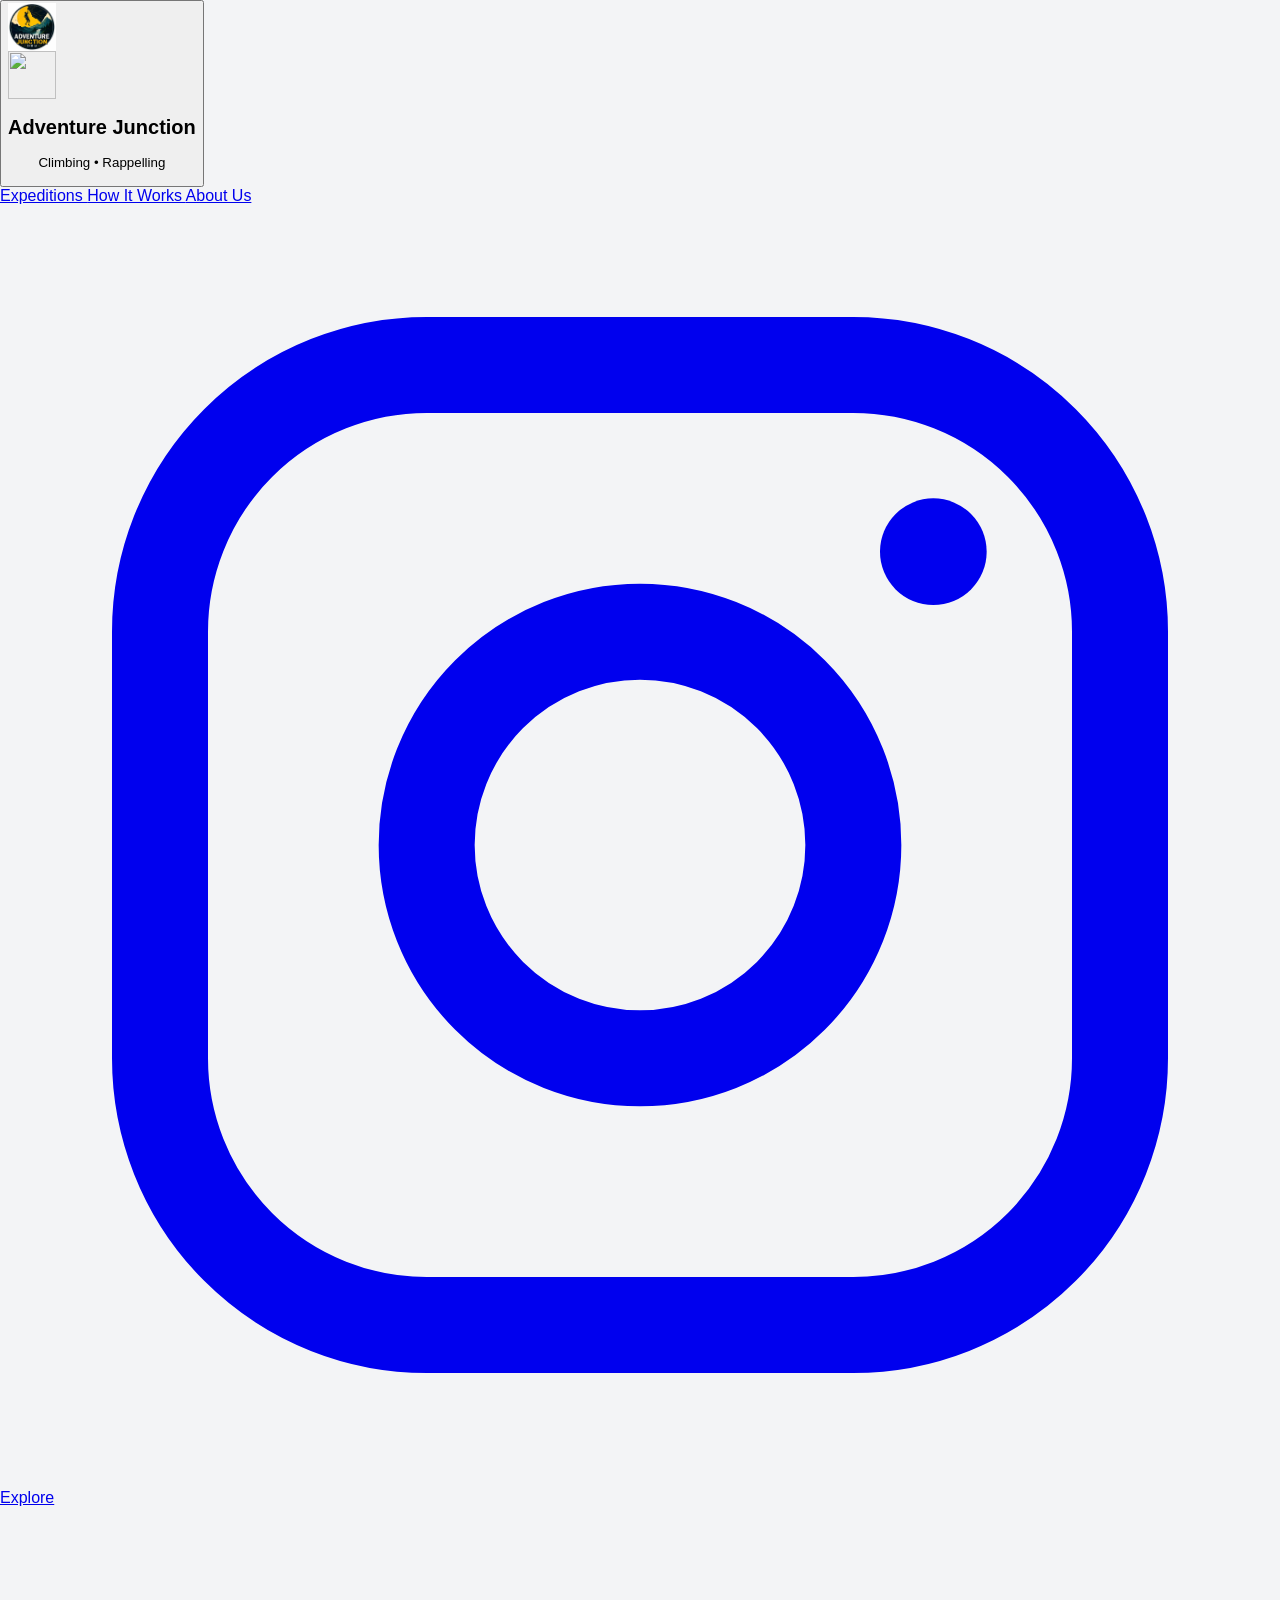
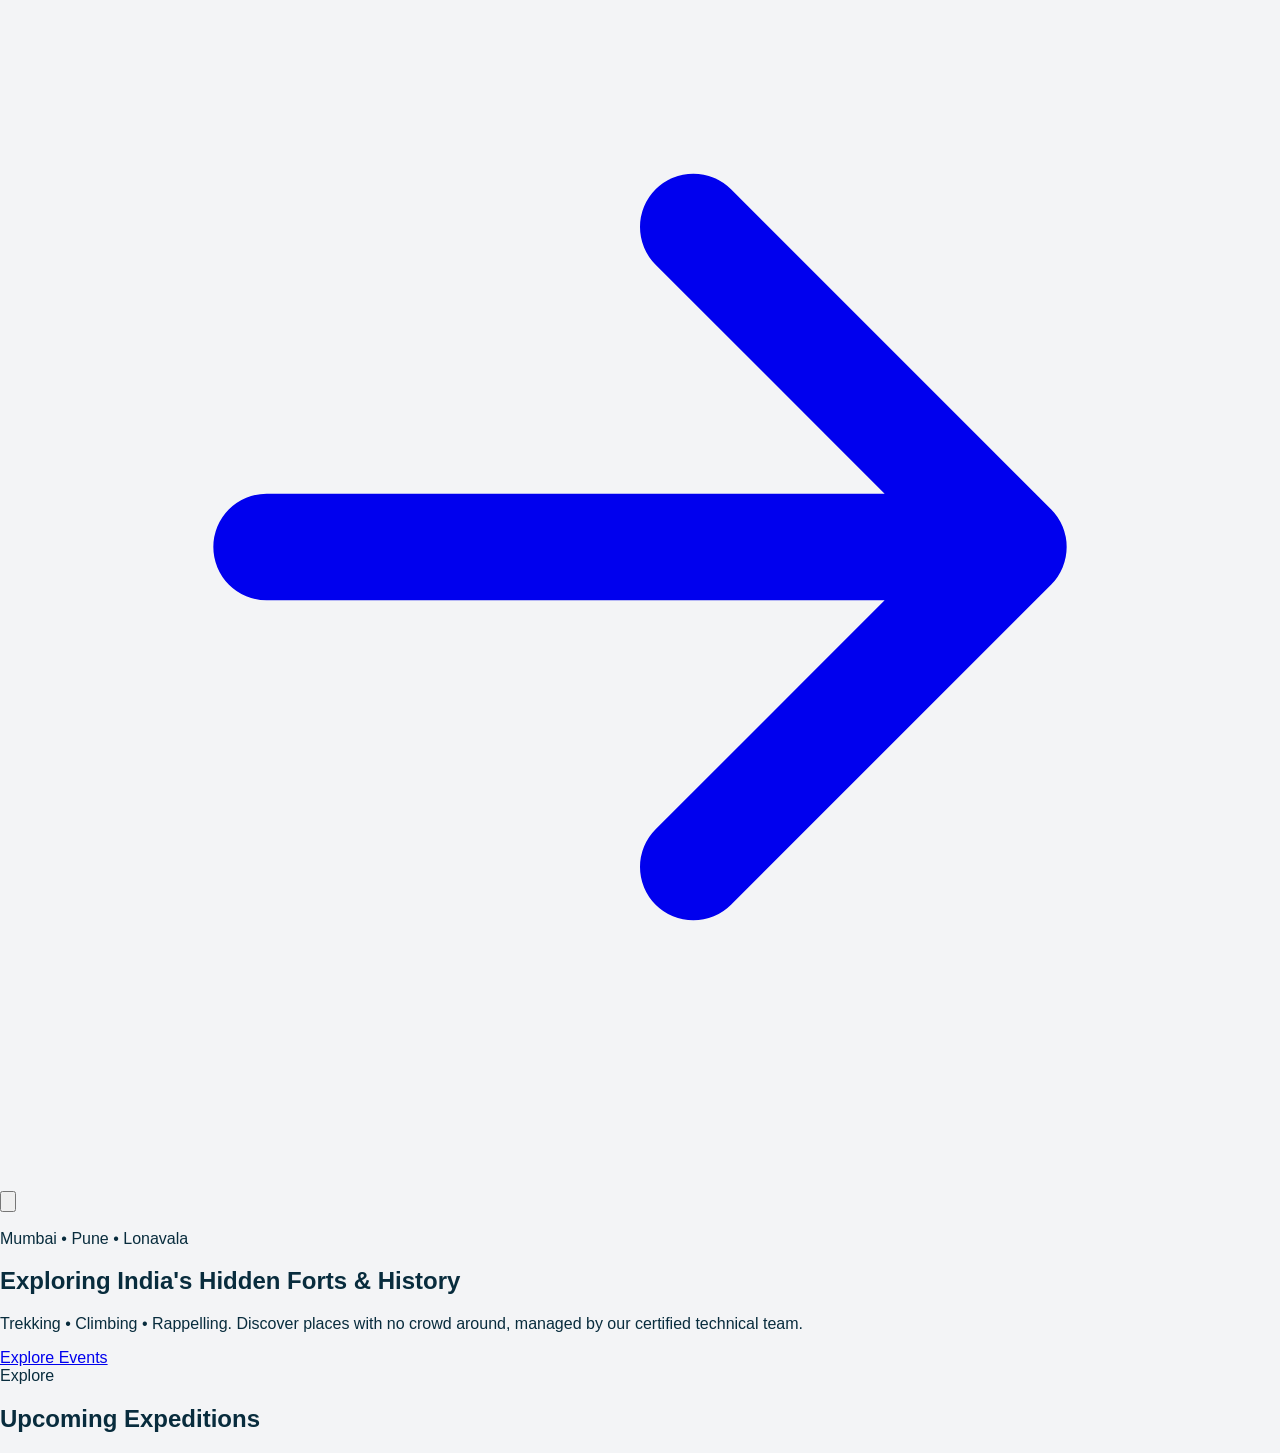
==== commit f868c803: "Update index.html" ====
--- a/index.html
+++ b/index.html
@@ -1,686 +1,2004 @@
 <!DOCTYPE html>
-<html lang="en" class="scroll-smooth">
+<html lang="en">
+
 <head>
-    <meta charset="UTF-8">
-    <meta name="viewport" content="width=device-width, initial-scale=1.0, maximum-scale=1.0, user-scalable=no">
-    <title>Adventure Junction INDIA</title>
-    
-    <!-- Tailwind CSS -->
-    <script src="https://cdn.tailwindcss.com"></script>
-    
-    <!-- Alpine.js for SPA Routing & Interactions -->
-    <script defer src="https://cdn.jsdelivr.net/npm/alpinejs@3.x.x/dist/cdn.min.js"></script>
-    
-    <!-- Google Fonts: Outfit for a modern, geometric, professional look -->
-    <link href="https://fonts.googleapis.com/css2?family=Outfit:wght@300;400;500;600;700;800&display=swap" rel="stylesheet">
-    
-    <script>
-        tailwind.config = {
-            theme: {
-                extend: {
-                    fontFamily: { sans: ['"Outfit"', 'sans-serif'] },
-                    colors: {
-                        brandDark: '#111827',
-                        brandGray: '#F3F4F6',
-                        brandAccent: '#059669', // Forest Green
+
+<meta charset="UTF-8">
+
+<meta name="viewport"
+      content="width=device-width,initial-scale=1.0,maximum-scale=1.0,user-scalable=no">
+
+<title>Adventure Junction</title>
+
+<!-- CRITICAL CSS: renders BEFORE external libraries -->
+<style>
+
+*{
+    box-sizing:border-box;
+}
+
+html{
+    scroll-behavior:smooth;
+}
+
+body{
+    margin:0;
+    overflow-x:hidden;
+    background:#f3f4f6;
+    color:#082C3D;
+    font-family:Arial,sans-serif;
+}
+
+img{
+    display:block;
+    max-width:100%;
+}
+
+[x-cloak]{
+    display:none!important;
+}
+
+
+/* =====================================================
+   INSTANT PAGE LOADER
+===================================================== */
+
+#pageLoader{
+
+    position:fixed;
+
+    inset:0;
+
+    z-index:99999;
+
+    display:flex;
+
+    align-items:center;
+
+    justify-content:center;
+
+    background:#f7f8f6;
+
+    transition:
+        opacity .25s ease,
+        visibility .25s ease;
+
+}
+
+#pageLoader.hide{
+
+    opacity:0;
+
+    visibility:hidden;
+
+    pointer-events:none;
+
+}
+
+
+.loaderBox{
+
+    text-align:center;
+
+}
+
+
+.loaderCube{
+
+    width:54px;
+
+    height:54px;
+
+    margin:auto;
+
+    border-radius:15px;
+
+    background:
+        linear-gradient(
+            145deg,
+            #ffe66d,
+            #ffc400,
+            #f0a800
+        );
+
+    box-shadow:
+        0 6px 0 #b87900,
+        0 15px 30px rgba(255,193,7,.28);
+
+    animation:
+        loaderRotate .75s
+        cubic-bezier(.4,0,.2,1)
+        infinite;
+
+}
+
+
+@keyframes loaderRotate{
+
+    0%{
+        transform:
+            perspective(400px)
+            rotateX(0)
+            rotateY(0)
+            scale(.92);
+    }
+
+    50%{
+        transform:
+            perspective(400px)
+            rotateX(180deg)
+            rotateY(25deg)
+            scale(1);
+    }
+
+    100%{
+        transform:
+            perspective(400px)
+            rotateX(360deg)
+            rotateY(0)
+            scale(.92);
+    }
+
+}
+
+
+.loaderText{
+
+    margin-top:16px;
+
+    font-size:10px;
+
+    font-weight:800;
+
+    letter-spacing:.2em;
+
+    text-transform:uppercase;
+
+    color:#082C3D;
+
+}
+
+
+/* =====================================================
+   CARD CORE CSS
+===================================================== */
+
+.event-card{
+
+    position:relative;
+
+    isolation:isolate;
+
+    overflow:hidden;
+
+    transform:translate3d(0,0,0);
+
+    border-radius:30px;
+
+    background:#061e28;
+
+    box-shadow:
+        0 12px 35px rgba(8,44,61,.12);
+
+    transition:
+        transform .5s cubic-bezier(.16,1,.3,1),
+        box-shadow .5s ease;
+
+}
+
+
+.event-card:hover{
+
+    transform:
+        translate3d(0,-7px,0);
+
+    box-shadow:
+        0 28px 65px rgba(8,44,61,.24);
+
+}
+
+
+.event-card::before{
+
+    content:"";
+
+    position:absolute;
+
+    inset:4px;
+
+    z-index:30;
+
+    pointer-events:none;
+
+    border-radius:27px;
+
+    border:
+        1px solid rgba(255,255,255,.2);
+
+}
+
+
+.event-image{
+
+    position:absolute;
+
+    inset:0;
+
+    width:100%;
+
+    height:100%;
+
+    object-fit:cover;
+
+    object-position:center;
+
+    transition:
+        transform 1s cubic-bezier(.16,1,.3,1),
+        opacity .45s ease;
+
+}
+
+
+.event-card:hover .event-image{
+
+    transform:scale(1.055);
+
+}
+
+
+.low-image{
+
+    opacity:1;
+
+}
+
+
+.high-image{
+
+    opacity:0;
+
+}
+
+
+.high-image.loaded{
+
+    opacity:1;
+
+}
+
+
+.event-overlay{
+
+    position:absolute;
+
+    inset:0;
+
+    z-index:2;
+
+    background:
+
+        linear-gradient(
+            to bottom,
+            rgba(0,0,0,.23),
+            rgba(0,0,0,.02) 38%,
+            rgba(3,18,25,.15) 54%,
+            rgba(3,18,25,.78) 78%,
+            rgba(3,18,25,.98)
+        );
+
+}
+
+
+.category-pill{
+
+    display:inline-flex;
+
+    align-items:center;
+
+    gap:7px;
+
+    padding:8px 13px;
+
+    border-radius:999px;
+
+    background:rgba(6,29,39,.86);
+
+    border:1px solid rgba(255,255,255,.16);
+
+    backdrop-filter:blur(16px);
+
+    -webkit-backdrop-filter:blur(16px);
+
+}
+
+
+.availability-pill{
+
+    display:inline-flex;
+
+    align-items:center;
+
+    gap:7px;
+
+    padding:8px 12px;
+
+    border-radius:999px;
+
+    background:rgba(3,39,29,.86);
+
+    border:1px solid rgba(111,255,194,.24);
+
+    backdrop-filter:blur(15px);
+
+    -webkit-backdrop-filter:blur(15px);
+
+}
+
+
+.availability-low{
+
+    background:rgba(84,36,12,.9);
+
+    border-color:rgba(255,190,90,.28);
+
+}
+
+
+.availability-dot{
+
+    width:7px;
+
+    height:7px;
+
+    border-radius:50%;
+
+    background:#5ff0ae;
+
+    box-shadow:
+        0 0 10px rgba(95,240,174,.85);
+
+}
+
+
+.availability-low .availability-dot{
+
+    background:#ffc15c;
+
+    box-shadow:
+        0 0 10px rgba(255,193,92,.75);
+
+}
+
+
+.bottom-panel{
+
+    background:
+        linear-gradient(
+            145deg,
+            rgba(5,22,30,.96),
+            rgba(7,36,47,.94)
+        );
+
+    border:1px solid rgba(255,255,255,.12);
+
+    border-radius:20px;
+
+    backdrop-filter:blur(18px);
+
+    -webkit-backdrop-filter:blur(18px);
+
+}
+
+
+.book-button{
+
+    display:flex;
+
+    align-items:center;
+
+    justify-content:center;
+
+    gap:7px;
+
+    padding:12px 17px;
+
+    border-radius:13px;
+
+    background:
+        linear-gradient(
+            145deg,
+            #ffe66d,
+            #ffc400,
+            #f0a800
+        );
+
+    color:#071b24;
+
+    font-size:9px;
+
+    font-weight:900;
+
+    letter-spacing:.12em;
+
+    text-transform:uppercase;
+
+    box-shadow:
+        0 5px 0 #b87900,
+        0 10px 22px rgba(255,193,7,.25);
+
+}
+
+
+.card-enter{
+
+    animation:
+        cardEnter .5s
+        cubic-bezier(.16,1,.3,1)
+        both;
+
+}
+
+
+@keyframes cardEnter{
+
+    from{
+
+        opacity:0;
+
+        transform:
+            translateY(15px)
+            scale(.985);
+
+    }
+
+    to{
+
+        opacity:1;
+
+        transform:
+            translateY(0)
+            scale(1);
+
+    }
+
+}
+
+
+@media(max-width:640px){
+
+    .event-card{
+
+        aspect-ratio:4/5.25;
+
+    }
+
+}
+
+</style>
+
+
+<!-- Tailwind loaded AFTER page can render -->
+<script src="https://cdn.tailwindcss.com"></script>
+
+<script>
+
+tailwind.config={
+
+    theme:{
+
+        extend:{
+
+            fontFamily:{
+                sans:['"Outfit"','Arial','sans-serif']
+            },
+
+            colors:{
+
+                brandDark:'#111827',
+
+                brandGray:'#F3F4F6',
+
+                brandAccent:'#059669'
+
+            }
+
+        }
+
+    }
+
+};
+
+</script>
+
+
+<link
+href="https://fonts.googleapis.com/css2?family=Outfit:wght@300;400;500;600;700;800&display=swap"
+rel="stylesheet">
+
+</head>
+
+
+<body
+class="bg-brandGray text-brandDark font-sans antialiased"
+x-data="adventureApp()"
+x-init="init()"
+>
+
+
+<!-- =====================================================
+     INSTANT LOADER
+===================================================== -->
+
+<div id="pageLoader">
+
+    <div class="loaderBox">
+
+        <div class="loaderCube"></div>
+
+        <div class="loaderText">
+            Adventure Junction
+        </div>
+
+    </div>
+
+</div>
+
+
+
+<!-- =====================================================
+     NAVIGATION
+===================================================== -->
+
+<nav
+x-data="{mobileOpen:false,scrolled:false}"
+@scroll.window="scrolled=window.scrollY>20"
+:class="scrolled?'bg-white/95 shadow-lg shadow-black/5':'bg-white/80'"
+class="fixed top-0 left-0 w-full z-50 backdrop-blur-xl border-b border-black/5 transition-all duration-300"
+>
+
+<div class="max-w-7xl mx-auto px-4 sm:px-6 lg:px-8">
+
+<div class="h-[72px] flex items-center justify-between">
+
+
+<button
+@click="goHome();mobileOpen=false"
+class="group flex items-center gap-3 text-left"
+>
+
+<div
+    class="relative w-11 h-11 sm:w-12 sm:h-12 shrink-0"
+>
+
+    <!-- Subtle glow -->
+    <div
+        class="absolute inset-0 rounded-full
+               bg-yellow-400/20 blur-md
+               opacity-0 group-hover:opacity-100
+               transition-opacity duration-300"
+    ></div>
+
+
+    <!-- Logo frame -->
+    <div
+        class="relative w-full h-full
+               rounded-full overflow-hidden
+               bg-[#092C3D]
+               ring-1 ring-black/10
+               group-hover:ring-yellow-400
+               transition-all duration-300
+               group-hover:scale-105"
+    >
+
+        <!--
+        LOW QUALITY
+        Loads immediately.
+        IMPORTANT:
+        Make sure this exact file exists:
+        /view/images/low/Icon.png
+        -->
+
+        <img
+            src="https://cloud-mypc.github.io/view/images/low/icon.jpg"
+            alt="Adventure Junction India"
+            width="48"
+            height="48"
+            fetchpriority="high"
+            loading="eager"
+            decoding="async"
+            class="absolute inset-0
+                   w-full h-full
+                   object-cover"
+            onerror="
+                this.onerror=null;
+                this.src='https://cloud-mypc.github.io/view/images/low/icon.png';
+            "
+        >
+
+
+        <!--
+        HIGH QUALITY
+        Loaded independently.
+        -->
+
+        <img
+            src="https://cloud-mypc.github.io/view/images/Icon.png"
+            alt=""
+            width="48"
+            height="48"
+            loading="eager"
+            decoding="async"
+            class="absolute inset-0
+                   w-full h-full
+                   object-cover
+                   opacity-0
+                   transition-opacity duration-500"
+            onload="
+                this.classList.remove('opacity-0');
+                this.classList.add('opacity-100');
+            "
+        >
+
+    </div>
+
+</div>
+
+
+<div class="leading-none">
+
+<div class="flex items-center gap-1.5">
+
+<h1
+class="text-[17px] sm:text-[19px] font-extrabold tracking-[-0.03em] text-[#092C3D]"
+>
+Adventure Junction
+</h1>
+
+<span
+class="hidden sm:block w-1.5 h-1.5 rounded-full bg-yellow-400 mt-1"
+></span>
+
+</div>
+
+
+<p
+class="mt-1 text-[9px] sm:text-[10px] uppercase tracking-[0.22em] font-bold text-gray-400"
+>
+Climbing • Rappelling
+</p>
+
+</div>
+
+</button>
+
+
+
+<div class="hidden lg:flex items-center gap-1">
+
+<a
+href="#expeditions"
+class="px-4 py-2.5 rounded-xl text-[13px] font-semibold text-gray-600 hover:text-[#092C3D] hover:bg-gray-50 transition-all"
+>
+Expeditions
+</a>
+
+<a
+href="#how-it-works"
+class="px-4 py-2.5 rounded-xl text-[13px] font-semibold text-gray-600 hover:text-[#092C3D] hover:bg-gray-50 transition-all"
+>
+How It Works
+</a>
+
+<a
+href="#about"
+class="px-4 py-2.5 rounded-xl text-[13px] font-semibold text-gray-600 hover:text-[#092C3D] hover:bg-gray-50 transition-all"
+>
+About Us
+</a>
+
+</div>
+
+
+
+<div class="flex items-center gap-2 sm:gap-3">
+
+<a
+href="https://www.instagram.com/adventure__junction"
+target="_blank"
+rel="noopener noreferrer"
+class="hidden sm:flex w-10 h-10 items-center justify-center rounded-xl text-gray-500 hover:text-[#092C3D] hover:bg-gray-100 transition-all"
+>
+
+<svg
+class="w-[19px] h-[19px]"
+fill="none"
+stroke="currentColor"
+stroke-width="1.8"
+viewBox="0 0 24 24"
+>
+
+<rect
+x="3"
+y="3"
+width="18"
+height="18"
+rx="5"
+></rect>
+
+<circle
+cx="12"
+cy="12"
+r="4"
+></circle>
+
+<circle
+cx="17.5"
+cy="6.5"
+r="1"
+fill="currentColor"
+stroke="none"
+></circle>
+
+</svg>
+
+</a>
+
+
+<a
+href="#expeditions"
+class="hidden sm:flex items-center gap-2 px-4 py-2.5 rounded-xl bg-[#092C3D] text-white text-[12px] font-bold shadow-sm hover:bg-[#0d4056] hover:-translate-y-0.5 transition-all"
+>
+
+Explore
+
+<svg
+class="w-3.5 h-3.5"
+fill="none"
+stroke="currentColor"
+stroke-width="2"
+viewBox="0 0 24 24"
+>
+
+<path
+stroke-linecap="round"
+stroke-linejoin="round"
+d="M5 12h14M13 6l6 6-6 6"
+/>
+
+</svg>
+
+</a>
+
+
+<button
+@click="mobileOpen=!mobileOpen"
+class="lg:hidden w-10 h-10 rounded-xl flex items-center justify-center bg-gray-50 text-[#092C3D]"
+>
+
+<svg
+x-show="!mobileOpen"
+class="w-5 h-5"
+fill="none"
+stroke="currentColor"
+stroke-width="2"
+viewBox="0 0 24 24"
+>
+
+<path
+stroke-linecap="round"
+stroke-linejoin="round"
+d="M4 7h16M4 12h16M4 17h16"
+/>
+
+</svg>
+
+
+<svg
+x-show="mobileOpen"
+x-cloak
+class="w-5 h-5"
+fill="none"
+stroke="currentColor"
+stroke-width="2"
+viewBox="0 0 24 24"
+>
+
+<path
+stroke-linecap="round"
+stroke-linejoin="round"
+d="M6 6l12 12M18 6L6 18"
+/>
+
+</svg>
+
+</button>
+
+</div>
+
+</div>
+
+
+
+<div
+x-show="mobileOpen"
+x-cloak
+x-transition
+class="lg:hidden pb-4"
+>
+
+<div
+class="rounded-2xl bg-white border border-gray-100 shadow-xl p-2"
+>
+
+<a
+href="#expeditions"
+@click="mobileOpen=false"
+class="block px-4 py-3.5 rounded-xl text-sm font-semibold text-gray-700"
+>
+Expeditions
+</a>
+
+<a
+href="#how-it-works"
+@click="mobileOpen=false"
+class="block px-4 py-3.5 rounded-xl text-sm font-semibold text-gray-700"
+>
+How It Works
+</a>
+
+<a
+href="#about"
+@click="mobileOpen=false"
+class="block px-4 py-3.5 rounded-xl text-sm font-semibold text-gray-700"
+>
+About Us
+</a>
+
+<a
+href="https://www.instagram.com/adventure__junction"
+target="_blank"
+rel="noopener noreferrer"
+class="block px-4 py-3.5 rounded-xl text-sm font-semibold text-gray-700"
+>
+Instagram
+</a>
+
+</div>
+
+</div>
+
+</div>
+
+</nav>
+
+
+
+<!-- =====================================================
+     MAIN
+===================================================== -->
+
+<main class="pt-16 pb-12 min-h-screen">
+
+
+<!-- =====================================================
+     HERO
+===================================================== -->
+
+<header
+class="relative bg-brandDark text-white overflow-hidden"
+>
+
+<div
+class="absolute inset-0 bg-[url('https://images.unsplash.com/photo-1522163182402-834f871fd851?q=80&w=2000&auto=format&fit=crop')] bg-cover bg-center opacity-40"
+></div>
+
+
+<div
+class="relative max-w-7xl mx-auto px-6 py-24 md:py-32 flex flex-col items-center text-center"
+>
+<br>
+<span
+class="px-4 py-1.5 rounded-full border border-white/35 text-xs font-semibold tracking-widest uppercase mb-6 backdrop-blur-sm bg-white/10"
+>
+Mumbai • Pune • Lonavala
+</span>
+
+
+<h2
+class="text-4xl md:text-6xl font-extrabold tracking-tight mb-4 max-w-3xl"
+>
+Exploring India's Hidden Forts & History
+</h2>
+
+
+<p
+class="text-lg md:text-xl text-gray-300 font-light max-w-2xl mb-8"
+>
+Trekking • Climbing • Rappelling. Discover places with no crowd around, managed by our certified technical team.
+</p>
+
+
+<a
+href="#expeditions"
+class="bg-brandAccent hover:bg-emerald-700 text-white font-bold px-8 py-4 rounded-2xl shadow-lg transition-transform hover:-translate-y-0.5"
+>
+Explore Events
+</a>
+
+</div>
+
+</header>
+
+
+
+<!-- =====================================================
+     EXPEDITIONS
+===================================================== -->
+
+<section
+id="expeditions"
+class="bg-[#F7F8F6] py-20 sm:py-24"
+>
+
+<div
+class="max-w-7xl mx-auto px-5 sm:px-7 lg:px-8"
+>
+
+
+<div class="mb-10 md:mb-12">
+
+<div class="flex items-center gap-3 mb-3">
+
+<span
+class="w-7 h-[2px] bg-yellow-400"
+></span>
+
+<span
+class="text-[10px] sm:text-[11px] uppercase tracking-[0.24em] font-extrabold text-[#082C3D]"
+>
+Explore
+</span>
+
+</div>
+
+
+<h2
+class="text-3xl sm:text-4xl md:text-5xl font-black tracking-[-0.045em] text-[#082C3D]"
+>
+Upcoming Expeditions
+</h2>
+
+</div>
+
+
+
+<!-- =====================================================
+     FAST LOADING
+===================================================== -->
+
+<div
+x-show="loading"
+x-cloak
+class="py-20 text-center"
+>
+
+<div
+class="inline-block w-10 h-10 rounded-xl bg-yellow-400 animate-spin"
+></div>
+
+</div>
+
+
+
+<!-- =====================================================
+     ERROR
+===================================================== -->
+
+<div
+x-show="error && !loading"
+x-cloak
+class="py-10 text-center"
+>
+
+<p
+class="text-sm font-semibold text-red-500"
+x-text="error"
+></p>
+
+</div>
+
+
+
+<!-- =====================================================
+     CARDS
+===================================================== -->
+
+<div
+x-show="!loading"
+x-cloak
+class="grid grid-cols-1 sm:grid-cols-2 lg:grid-cols-3 gap-6"
+>
+
+
+<template
+x-for="(ad,index) in adventures"
+:key="ad.id"
+>
+
+<a
+:x-href="ad.url"
+:href="ad.url"
+class="event-card card-enter block aspect-[4/5.25]"
+:style="'animation-delay:'+(index*70)+'ms'"
+>
+
+
+<!-- LOW IMAGE -->
+
+<img
+:src="ad.lowImg"
+:alt="ad.title"
+class="event-image low-image"
+width="800"
+height="1050"
+loading="eager"
+decoding="async"
+>
+
+
+<!-- HIGH IMAGE -->
+
+<img
+:alt="ad.title"
+:src="ad.highImg"
+class="event-image high-image"
+width="800"
+height="1050"
+loading="lazy"
+decoding="async"
+@load="$event.target.classList.add('loaded')"
+>
+
+
+<div class="event-overlay"></div>
+
+
+
+<!-- TOP -->
+
+<div
+class="absolute top-5 left-5 right-5 z-20 flex items-start justify-between gap-3"
+>
+
+
+<div class="category-pill">
+
+<span
+class="w-2 h-2 rounded-full bg-yellow-400"
+></span>
+
+<span
+class="text-[9px] uppercase tracking-[.20em] font-black text-white"
+x-text="ad.category"
+></span>
+
+</div>
+
+
+
+<div
+class="availability-pill"
+:class="ad.availableSeats < 3 ? 'availability-low':''"
+>
+
+<span class="availability-dot"></span>
+
+<span
+class="text-[9px] font-black text-emerald-100 whitespace-nowrap"
+:class="ad.availableSeats < 3 ? 'text-amber-100':''"
+>
+
+<span
+x-text="ad.availableSeats"
+></span>
+
+<span class="font-semibold opacity-70">
+seats left
+</span>
+
+</span>
+
+</div>
+
+</div>
+
+
+
+<!-- BOTTOM -->
+
+<div
+class="absolute left-5 right-5 bottom-5 z-20"
+>
+
+
+<div
+class="flex items-center gap-2.5 mb-3"
+>
+
+<span
+class="w-7 h-[2px] bg-yellow-400"
+></span>
+
+<span
+class="text-[8px] uppercase tracking-[.24em] font-bold text-white/65"
+>
+Adventure Junction
+</span>
+
+</div>
+
+
+<h3
+class="text-[27px] sm:text-[29px] leading-[.95] tracking-[-.045em] font-black text-white drop-shadow-xl max-w-[94%]"
+x-text="ad.title"
+></h3>
+
+
+
+<div
+class="bottom-panel mt-4 p-3 flex items-center justify-between"
+>
+
+
+<div class="pl-2">
+
+<p
+class="text-[7px] uppercase tracking-[.20em] font-bold text-white/40"
+>
+Starting from
+</p>
+
+<p
+class="mt-1 text-[24px] leading-none font-black tracking-[-.04em] text-yellow-400"
+x-text="'₹'+ad.price"
+></p>
+
+</div>
+
+
+
+<div class="book-button">
+
+Book
+
+<svg
+class="w-4 h-4"
+fill="none"
+stroke="currentColor"
+stroke-width="2.5"
+viewBox="0 0 24 24"
+>
+
+<path
+stroke-linecap="round"
+stroke-linejoin="round"
+d="M5 12h14M13 6l6 6-6 6"
+/>
+
+</svg>
+
+</div>
+
+</div>
+
+</div>
+
+</a>
+
+</template>
+
+
+
+<!-- EMPTY -->
+
+<div
+x-show="adventures.length===0 && !error"
+x-cloak
+class="col-span-full py-20 text-center"
+>
+
+<h3 class="font-black text-[#082C3D]">
+No upcoming expeditions
+</h3>
+
+<p class="mt-1 text-sm text-gray-400">
+New adventures will appear here soon.
+</p>
+
+</div>
+
+</div>
+
+</div>
+
+</section>
+
+</main>
+
+
+
+<!-- =====================================================
+     EXTERNAL JS — AT END OF BODY
+===================================================== -->
+
+<script
+src="https://cdn.jsdelivr.net/npm/@supabase/supabase-js@2"
+></script>
+
+<script
+defer
+src="https://cdn.jsdelivr.net/npm/alpinejs@3.x.x/dist/cdn.min.js"
+></script>
+
+
+
+<script>
+
+/* =====================================================
+   SUPABASE
+===================================================== */
+
+const SUPABASE_URL =
+'https://salaxcyxgwjqemryqwkx.supabase.co';
+
+
+const SUPABASE_KEY =
+'sb_publishable_7mesl3BgJVam7bcR-rcOag_908xtgoO';
+
+
+let supabaseClient = null;
+
+
+/* =====================================================
+   REMOVE LOADER
+===================================================== */
+
+function removeLoader(){
+
+    const loader =
+        document.getElementById(
+            'pageLoader'
+        );
+
+    if(loader){
+
+        loader.classList.add(
+            'hide'
+        );
+
+        setTimeout(
+            ()=>{
+                loader.remove();
+            },
+            300
+        );
+
+    }
+
+}
+
+
+/*
+ * HARD LIMIT.
+ * The user should NEVER sit on
+ * a white screen waiting for Supabase.
+ */
+
+setTimeout(
+    removeLoader,
+    900
+);
+
+
+
+/* =====================================================
+   APP
+===================================================== */
+
+function adventureApp(){
+
+return{
+
+    adventures:[],
+
+    loading:true,
+
+    error:null,
+
+
+
+    async init(){
+
+        /*
+         * Start database immediately.
+         */
+
+        try{
+
+            if(
+                !window.supabase
+            ){
+
+                throw new Error(
+                    'Supabase library unavailable'
+                );
+
+            }
+
+
+            supabaseClient =
+                window.supabase.createClient(
+                    SUPABASE_URL,
+                    SUPABASE_KEY
+                );
+
+
+            /*
+             * Restore cached cards FIRST.
+             */
+
+            this.restoreCache();
+
+
+            if(
+                this.adventures.length
+            ){
+
+                this.loading=false;
+
+                removeLoader();
+
+                /*
+                 * Refresh database
+                 * silently in background.
+                 */
+
+                this.loadEvents();
+
+            }else{
+
+                /*
+                 * No cache.
+                 * Give database a short
+                 * window to respond.
+                 */
+
+                const request =
+                    this.loadEvents();
+
+
+                await Promise.race([
+
+                    request,
+
+                    new Promise(
+                        resolve=>
+                            setTimeout(
+                                resolve,
+                                750
+                            )
+                    )
+
+                ]);
+
+
+                this.loading=false;
+
+                removeLoader();
+
+            }
+
+
+            /*
+             * Live updates.
+             */
+
+            supabaseClient
+                .channel(
+                    'aj-live-events'
+                )
+                .on(
+                    'postgres_changes',
+                    {
+                        event:'*',
+                        schema:'public',
+                        table:'expeditions'
+                    },
+                    ()=>{
+                        this.loadEvents();
                     }
+                )
+                .on(
+                    'postgres_changes',
+                    {
+                        event:'*',
+                        schema:'public',
+                        table:'expedition_dates'
+                    },
+                    ()=>{
+                        this.loadEvents();
+                    }
+                )
+                .subscribe();
+
+
+            /*
+             * Periodic safety refresh.
+             */
+
+            setInterval(
+                ()=>{
+                    this.loadEvents();
+                },
+                60000
+            );
+
+
+        }catch(error){
+
+            console.error(error);
+
+            this.loading=false;
+
+            this.error=
+                'Unable to load expeditions.';
+
+            removeLoader();
+
+        }
+
+    },
+
+
+
+    /* =================================================
+       CACHE
+    ================================================= */
+
+    restoreCache(){
+
+        try{
+
+            const cached =
+                localStorage.getItem(
+                    'aj_events_fast'
+                );
+
+
+            if(!cached){
+                return;
+            }
+
+
+            const parsed =
+                JSON.parse(cached);
+
+
+            if(
+                Array.isArray(parsed)
+            ){
+
+                this.adventures =
+                    parsed;
+
+            }
+
+        }catch(error){
+
+            console.warn(
+                'Cache:',
+                error
+            );
+
+        }
+
+    },
+
+
+
+    saveCache(data){
+
+        try{
+
+            localStorage.setItem(
+                'aj_events_fast',
+                JSON.stringify(data)
+            );
+
+        }catch(error){
+
+            console.warn(
+                'Cache save:',
+                error
+            );
+
+        }
+
+    },
+
+
+
+    /* =================================================
+       LOW QUALITY URL
+    ================================================= */
+
+    getLowUrl(highUrl){
+
+        if(!highUrl){
+            return '';
+        }
+
+
+        /*
+         * Expected:
+         *
+         * /view/images/name.jpg
+         *
+         * becomes:
+         *
+         * /view/images/low/name.jpg
+         */
+
+        const marker =
+            '/view/images/';
+
+
+        const index =
+            highUrl.indexOf(
+                marker
+            );
+
+
+        if(index===-1){
+
+            return highUrl;
+
+        }
+
+
+        const file =
+            highUrl.substring(
+                index+
+                marker.length
+            );
+
+
+        const base =
+            highUrl.substring(
+                0,
+                index+
+                marker.length
+            );
+
+
+        return (
+            base+
+            'low/'+
+            file
+        );
+
+    },
+
+
+
+    /* =================================================
+       TODAY
+    ================================================= */
+
+    today(){
+
+        const d =
+            new Date();
+
+
+        return (
+
+            d.getFullYear()+
+            '-' +
+            String(
+                d.getMonth()+1
+            ).padStart(2,'0')+
+            '-' +
+            String(
+                d.getDate()
+            ).padStart(2,'0')
+
+        );
+
+    },
+
+
+
+    /* =================================================
+       LOAD EVENTS
+    ================================================= */
+
+    async loadEvents(){
+
+        if(!supabaseClient){
+            return;
+        }
+
+
+        try{
+
+            const {
+
+                data:events,
+
+                error:eventError
+
+            } =
+            await supabaseClient
+                .from('expeditions')
+                .select(
+                    'id,title,slug,category,price,image_url'
+                )
+                .eq(
+                    'is_open',
+                    true
+                );
+
+
+            if(eventError){
+
+                throw eventError;
+
+            }
+
+
+            if(
+                !events ||
+                !events.length
+            ){
+
+                this.adventures=[];
+
+                this.saveCache([]);
+
+                this.loading=false;
+
+                return;
+
+            }
+
+
+            const ids =
+                events.map(
+                    e=>e.id
+                );
+
+
+            const {
+
+                data:dates,
+
+                error:dateError
+
+            } =
+            await supabaseClient
+                .from(
+                    'expedition_dates'
+                )
+                .select(
+                    'expedition_id,event_date,total_seats,reserved_seats'
+                )
+                .in(
+                    'expedition_id',
+                    ids
+                )
+                .gte(
+                    'event_date',
+                    this.today()
+                )
+                .order(
+                    'event_date',
+                    {
+                        ascending:true
+                    }
+                );
+
+
+            if(dateError){
+
+                throw dateError;
+
+            }
+
+
+            const grouped={};
+
+
+            (dates||[]).forEach(
+                row=>{
+
+                    if(
+                        !grouped[
+                            row.expedition_id
+                        ]
+                    ){
+
+                        grouped[
+                            row.expedition_id
+                        ]=[];
+
+                    }
+
+
+                    const total =
+                        Number(
+                            row.total_seats||0
+                        );
+
+
+                    const reserved =
+                        Number(
+                            row.reserved_seats||0
+                        );
+
+
+                    grouped[
+                        row.expedition_id
+                    ].push({
+
+                        date:
+                            row.event_date,
+
+                        available:
+                            Math.max(
+                                0,
+                                total-reserved
+                            )
+
+                    });
+
                 }
+            );
+
+
+            const cards=[];
+
+
+            events.forEach(
+                event=>{
+
+                    const eventDates =
+                        grouped[
+                            event.id
+                        ]||[];
+
+
+                    /*
+                     * Your requested rule:
+                     *
+                     * show first upcoming
+                     * event with 3+ seats.
+                     *
+                     * If it has 0/1/2,
+                     * automatically use next date.
+                     */
+
+                    const selected =
+                        eventDates.find(
+                            d=>
+                                d.available>=3
+                        );
+
+
+                    if(!selected){
+
+                        return;
+
+                    }
+
+
+                    const high =
+                        event.image_url;
+
+
+                    const low =
+                        this.getLowUrl(
+                            high
+                        );
+
+
+                    cards.push({
+
+                        id:
+                            event.id,
+
+                        title:
+                            event.title,
+
+                        category:
+                            event.category||
+                            'Adventure',
+
+                        price:
+                            Number(
+                                event.price||0
+                            ).toLocaleString(
+                                'en-IN'
+                            ),
+
+                        lowImg:
+                            low,
+
+                        highImg:
+                            high,
+
+                        availableSeats:
+                            selected.available,
+
+                        url:
+                            '/book='+
+                            encodeURIComponent(
+                                event.slug
+                            )
+
+                    });
+
+                }
+            );
+
+
+            this.adventures=
+                cards;
+
+
+            this.saveCache(
+                cards
+            );
+
+
+            this.loading=false;
+
+            this.error=null;
+
+
+            /*
+             * Start high-quality downloads
+             * AFTER the cards are visible.
+             */
+
+            this.$nextTick(
+                ()=>{
+                    this.loadHighQuality();
+                }
+            );
+
+
+        }catch(error){
+
+            console.error(
+                'Supabase error:',
+                error
+            );
+
+
+            /*
+             * Keep cached cards visible.
+             */
+
+            if(
+                !this.adventures.length
+            ){
+
+                this.error=
+                    'Unable to load expeditions right now.';
+
             }
+
+
+            this.loading=false;
+
         }
-    </script>
-    <style>
-        [x-cloak] { display: none !important; }
-        .no-scrollbar::-webkit-scrollbar { display: none; }
-        .no-scrollbar { -ms-overflow-style: none; scrollbar-width: none; }
-        .modal-enter { animation: slideUp 0.4s cubic-bezier(0.16, 1, 0.3, 1) forwards; }
-        @keyframes slideUp {
-            from { transform: translateY(100%); opacity: 0; }
-            to { transform: translateY(0); opacity: 1; }
+
+    },
+
+
+
+    /* =================================================
+       HIGH QUALITY IMAGES
+    ================================================= */
+
+    loadHighQuality(){
+
+        const load=()=>{
+
+            document
+                .querySelectorAll(
+                    '.high-image'
+                )
+                .forEach(
+                    image=>{
+
+                        if(
+                            image.dataset.started
+                        ){
+                            return;
+                        }
+
+
+                        image.dataset.started=
+                            '1';
+
+
+                        /*
+                         * Browser downloads
+                         * this in background.
+                         */
+
+                        image.src=
+                            image
+                            .getAttribute(
+                                'src'
+                            );
+
+                    }
+                );
+
+        };
+
+
+        /*
+         * Images are already in src,
+         * but lazy loading means the browser
+         * handles them independently.
+         *
+         * requestIdleCallback gives the
+         * low-quality image priority.
+         */
+
+        if(
+            'requestIdleCallback'
+            in window
+        ){
+
+            requestIdleCallback(
+                load,
+                {
+                    timeout:1200
+                }
+            );
+
+        }else{
+
+            setTimeout(
+                load,
+                500
+            );
+
         }
-    </style>
-</head>
-<body class="bg-brandGray text-brandDark font-sans antialiased" x-data="adventureApp()">
-
-    <!-- TOP NAVIGATION -->
-    <nav class="fixed top-0 w-full bg-white/90 backdrop-blur-md z-40 border-b border-gray-200">
-        <div class="max-w-7xl mx-auto px-4 sm:px-6 lg:px-8">
-            <div class="flex justify-between items-center h-16">
-                <!-- Brand / Logo -->
-                <div class="flex items-center space-x-3 cursor-pointer group" @click="goHome()">
-                    <div class="w-10 h-10 rounded-full bg-yellow-100 flex items-center justify-center border-2 border-yellow-400 overflow-hidden relative">
-                        <svg class="w-6 h-6 text-brandDark absolute bottom-1" fill="none" stroke="currentColor" stroke-width="2" viewBox="0 0 24 24"><path stroke-linecap="round" stroke-linejoin="round" d="M13 10V3L4 14h7v7l9-11h-7z"/></svg>
-                    </div>
-                    <div>
-                        <h1 class="text-lg font-extrabold tracking-tight leading-none group-hover:text-brandAccent transition-colors">AdventureJunction</h1>
-                        <span class="text-[10px] uppercase tracking-widest text-gray-500 font-semibold">INDIA</span>
-                    </div>
-                </div>
-                
-                <!-- Nav Links & Social -->
-                <div class="hidden md:flex items-center space-x-8 text-sm font-semibold text-gray-600">
-                    <a href="#expeditions" class="hover:text-brandAccent transition-colors">Expeditions</a>
-                    <a href="#how-it-works" class="hover:text-brandAccent transition-colors">How It Works</a>
-                    <a href="#about" class="hover:text-brandAccent transition-colors">About Us</a>
-                </div>
-
-                <a href="https://www.instagram.com/adventure__junction" target="_blank" class="p-2 text-gray-500 hover:text-brandDark transition-colors">
-                    <svg class="w-6 h-6" fill="currentColor" viewBox="0 0 24 24"><path d="M12 2.163c3.204 0 3.584.012 4.85.07 3.252.148 4.771 1.691 4.919 4.919.058 1.265.069 1.645.069 4.849 0 3.205-.012 3.584-.069 4.849-.149 3.225-1.664 4.771-4.919 4.919-1.266.058-1.644.07-4.85.07-3.204 0-3.584-.012-4.849-.07-3.26-.149-4.771-1.699-4.919-4.92-.058-1.265-.07-1.644-.07-4.849 0-3.204.013-3.583.07-4.849.149-3.227 1.664-4.771 4.919-4.919 1.266-.057 1.645-.069 4.849-.069zM12 0C8.741 0 8.333.014 7.053.072 2.695.272.273 2.69.073 7.052.014 8.333 0 8.741 0 12c0 3.259.014 3.668.072 4.948.2 4.358 2.618 6.78 6.98 6.98C8.333 23.986 8.741 24 12 24c3.259 0 3.668-.014 4.948-.072 4.354-.2 6.782-2.618 6.979-6.98.059-1.28.073-1.689.073-4.948 0-3.259-.014-3.667-.072-4.947-.196-4.354-2.617-6.78-6.979-6.98C15.668.014 15.259 0 12 0zm0 5.838a6.162 6.162 0 100 12.324 6.162 6.162 0 000-12.324zM12 16a4 4 0 110-8 4 4 0 010 8zm6.406-11.845a1.44 1.44 0 100 2.881 1.44 1.44 0 000-2.881z"/></svg>
-                </a>
-            </div>
-        </div>
-    </nav>
-
-    <!-- MAIN WRAPPER -->
-    <main class="pt-16 pb-12 min-h-screen">
-
-        <!-- ========================================== -->
-        <!-- VIEW 1: HOME PAGE                          -->
-        <!-- ========================================== -->
-        <div x-show="view === 'home'" x-transition.opacity.duration.500ms>
-            
-            <!-- Hero Banner -->
-            <header class="relative bg-brandDark text-white overflow-hidden">
-                <div class="absolute inset-0 bg-[url('https://images.unsplash.com/photo-1522163182402-834f871fd851?q=80&w=2000&auto=format&fit=crop')] bg-cover bg-center opacity-40"></div>
-                <div class="relative max-w-7xl mx-auto px-6 py-24 md:py-32 flex flex-col items-center text-center">
-                    <span class="px-4 py-1.5 rounded-full border border-white/35 text-xs font-semibold tracking-widest uppercase mb-6 backdrop-blur-sm bg-white/10">
-                        Maharashtra | Mumbai • Pune • Lonavala
-                    </span>
-                    <h2 class="text-4xl md:text-6xl font-extrabold tracking-tight mb-4 max-w-3xl">
-                        Exploring India's Hidden Forts & History
-                    </h2>
-                    <p class="text-lg md:text-xl text-gray-300 font-light max-w-2xl mb-8">
-                        Trekking • Climbing • Rappelling. Discover places with no crowd around, managed by our certified technical team.
-                    </p>
-                    <a href="#expeditions" class="bg-brandAccent hover:bg-emerald-700 text-white font-bold px-8 py-4 rounded-2xl shadow-lg transition-transform hover:-translate-y-0.5">
-                        Explore Expeditions
-                    </a>
-                </div>
-            </header>
-
-            <!-- Adventures Grid -->
-            <section id="expeditions" class="max-w-7xl mx-auto px-4 sm:px-6 lg:px-8 py-16 md:py-24">
-                <div class="flex items-center justify-between mb-8 md:mb-12">
-                    <div>
-                        <span class="text-xs font-bold text-brandAccent uppercase tracking-widest block mb-1">Bookings Open</span>
-                        <h3 class="text-2xl md:text-3xl font-bold tracking-tight">Upcoming Expeditions</h3>
-                    </div>
-                </div>
-
-                <div class="grid grid-cols-1 md:grid-cols-2 lg:grid-cols-3 gap-6 md:gap-8">
-                    <template x-for="ad in adventures" :key="ad.id">
-                        <div @click="openAdventure(ad)" class="group bg-white rounded-2xl overflow-hidden shadow-sm hover:shadow-xl transition-all duration-300 cursor-pointer border border-gray-100 flex flex-col h-full">
-                            <div class="relative h-64 overflow-hidden">
-                                <div class="absolute inset-0 bg-black/20 group-hover:bg-transparent transition-colors duration-300 z-10"></div>
-                                <img :src="ad.img" :alt="ad.title" class="w-full h-full object-cover transform group-hover:scale-105 transition-transform duration-700">
-                                <div class="absolute top-4 left-4 z-20 flex space-x-2">
-                                    <span class="bg-white/90 backdrop-blur-sm text-brandDark text-[10px] font-bold px-3 py-1.5 rounded-full uppercase tracking-wider" x-text="ad.category"></span>
-                                </div>
-                                <div class="absolute bottom-4 left-4 z-20">
-                                    <span class="bg-brandDark/80 backdrop-blur-sm text-white text-sm font-semibold px-4 py-2 rounded-xl" x-text="'₹' + ad.price"></span>
-                                </div>
-                            </div>
-                            
-                            <div class="p-6 flex-1 flex flex-col">
-                                <h4 class="text-xl font-bold mb-2 group-hover:text-brandAccent transition-colors" x-text="ad.title"></h4>
-                                <div class="flex items-center text-sm text-gray-500 mb-4 space-x-4">
-                                    <span class="flex items-center space-x-1">
-                                        <svg class="w-4 h-4" fill="none" stroke="currentColor" stroke-width="2" viewBox="0 0 24 24"><path stroke-linecap="round" stroke-linejoin="round" d="M17.657 16.657L13.414 20.9a1.998 1.998 0 01-2.827 0l-4.244-4.243a8 8 0 1111.314 0z"/><path stroke-linecap="round" stroke-linejoin="round" d="M15 11a3 3 0 11-6 0 3 3 0 016 0z"/></svg>
-                                        <span x-text="ad.location"></span>
-                                    </span>
-                                </div>
-                                <p class="text-gray-600 text-sm line-clamp-2 mt-auto" x-text="ad.shortDesc"></p>
-                            </div>
-                        </div>
-                    </template>
-                </div>
-            </section>
-
-            <!-- HOW IT WORKS SECTION -->
-            <section id="how-it-works" class="bg-white py-20 border-y border-gray-200">
-                <div class="max-w-7xl mx-auto px-4 sm:px-6 lg:px-8">
-                    <div class="text-center max-w-2xl mx-auto mb-16">
-                        <span class="text-xs font-bold text-brandAccent uppercase tracking-widest block mb-2">Simple Process</span>
-                        <h3 class="text-3xl font-extrabold text-brandDark tracking-tight">How Adventure Junction Works</h3>
-                        <p class="text-gray-600 mt-2">From booking your slot to conquering the peak, here is how we make your expedition safe and seamless.</p>
-                    </div>
-
-                    <div class="grid grid-cols-1 md:grid-cols-3 gap-8">
-                        <div class="bg-brandGray p-8 rounded-3xl relative border border-gray-100 flex flex-col items-center text-center">
-                            <div class="w-14 h-14 bg-brandAccent text-white rounded-2xl flex items-center justify-center font-bold text-xl mb-6 shadow-lg shadow-emerald-900/10">1</div>
-                            <h4 class="text-xl font-bold mb-3">Choose & Register</h4>
-                            <p class="text-sm text-gray-600 leading-relaxed">Select your preferred adventure, check batch dates, pick your pickup location, and secure your slot instantly online.</p>
-                        </div>
-                        <div class="bg-brandGray p-8 rounded-3xl relative border border-gray-100 flex flex-col items-center text-center">
-                            <div class="w-14 h-14 bg-brandAccent text-white rounded-2xl flex items-center justify-center font-bold text-xl mb-6 shadow-lg shadow-emerald-900/10">2</div>
-                            <h4 class="text-xl font-bold mb-3">Prep & Reporting</h4>
-                            <p class="text-sm text-gray-600 leading-relaxed">Receive exact reporting details and guidelines. Board our private transit from designated pickup points across Pune/Mumbai.</p>
-                        </div>
-                        <div class="bg-brandGray p-8 rounded-3xl relative border border-gray-100 flex flex-col items-center text-center">
-                            <div class="w-14 h-14 bg-brandAccent text-white rounded-2xl flex items-center justify-center font-bold text-xl mb-6 shadow-lg shadow-emerald-900/10">3</div>
-                            <h4 class="text-xl font-bold mb-3">Conquer & Celebrate</h4>
-                            <p class="text-sm text-gray-600 leading-relaxed">Experience thrilling technical rappelling or climbing under expert supervision, enjoy authentic meals, and take home memories.</p>
-                        </div>
-                    </div>
-                </div>
-            </section>
-
-            <!-- ABOUT US SECTION -->
-            <section id="about" class="py-20 max-w-7xl mx-auto px-4 sm:px-6 lg:px-8">
-                <div class="bg-brandDark text-white rounded-3xl p-8 md:p-16 overflow-hidden relative">
-                    <div class="absolute inset-0 bg-[url('https://images.unsplash.com/photo-1464822759023-fed622ff2c3b?q=80&w=1500&auto=format&fit=crop')] bg-cover bg-center opacity-15"></div>
-                    <div class="relative z-10 max-w-3xl">
-                        <span class="text-xs font-bold text-emerald-400 uppercase tracking-widest block mb-2">About Adventure Junction</span>
-                        <h3 class="text-3xl md:text-4xl font-extrabold tracking-tight mb-6">Engineered for Thrill, Backed by Safety</h3>
-                        <p class="text-gray-300 text-base md:text-lg leading-relaxed mb-6 font-light">
-                            Adventure Junction India is dedicated to exploring uncharted terrains, historic forts, and hidden waterfalls across the Sahyadris. We specialize in high-endurance activities like waterfall rappelling, valley crossing, and technical rock climbing.
-                        </p>
-                        <p class="text-gray-300 text-base md:text-lg leading-relaxed font-light">
-                            Every expedition is rigorously managed by certified technical mountaineers, equipped with professional-grade safety gear, ensuring that adventure seekers can experience raw nature without compromising security.
-                        </p>
-                    </div>
-                </div>
-            </section>
-
-        </div>
-
-        <!-- ========================================== -->
-        <!-- VIEW 2: ADVENTURE DETAIL PAGE              -->
-        <!-- ========================================== -->
-        <div x-show="view === 'detail'" x-cloak x-transition.opacity.duration.500ms class="bg-white">
-            <template x-if="activeAd">
-                <div>
-                    <!-- Detail Hero -->
-                    <div class="relative w-full h-[50vh] md:h-[60vh] bg-black">
-                        <img :src="activeAd.img" class="absolute inset-0 w-full h-full object-cover opacity-70">
-                        <div class="absolute inset-0 bg-gradient-to-t from-brandDark to-transparent"></div>
-                        
-                        <button @click="goHome()" class="absolute top-6 left-4 md:left-8 z-20 w-10 h-10 bg-white/20 hover:bg-white/40 backdrop-blur-md rounded-full flex items-center justify-center text-white transition-colors">
-                            <svg class="w-5 h-5" fill="none" stroke="currentColor" stroke-width="2" viewBox="0 0 24 24"><path stroke-linecap="round" stroke-linejoin="round" d="M10 19l-7-7m0 0l7-7m-7 7h18"/></svg>
-                        </button>
-                        
-                        <div class="absolute bottom-0 left-0 w-full p-6 md:p-12 md:pb-16 max-w-7xl mx-auto">
-                            <span class="inline-block px-3 py-1 bg-brandAccent text-white text-xs font-bold uppercase tracking-wider rounded-md mb-3" x-text="activeAd.category"></span>
-                            <h1 class="text-3xl md:text-5xl font-extrabold text-white tracking-tight mb-2" x-text="activeAd.title"></h1>
-                            <div class="flex items-center space-x-3 text-sm text-gray-300 font-medium">
-                                <span class="flex items-center"><svg class="w-4 h-4 mr-1" fill="none" stroke="currentColor" stroke-width="2" viewBox="0 0 24 24"><path stroke-linecap="round" stroke-linejoin="round" d="M8 7V3m8 4V3m-9 8h10M5 21h14a2 2 0 002-2V7a2 2 0 00-2-2H5a2 2 0 00-2 2v12a2 2 0 002 2z"/></svg> <span x-text="activeAd.date"></span></span>
-                                <span>•</span>
-                                <span class="flex items-center"><svg class="w-4 h-4 mr-1" fill="none" stroke="currentColor" stroke-width="2" viewBox="0 0 24 24"><path stroke-linecap="round" stroke-linejoin="round" d="M17.657 16.657L13.414 20.9a1.998 1.998 0 01-2.827 0l-4.244-4.243a8 8 0 1111.314 0z"/></svg> <span x-text="activeAd.location"></span></span>
-                            </div>
-                        </div>
-                    </div>
-
-                    <!-- Content Layout -->
-                    <div class="max-w-7xl mx-auto px-4 md:px-8 py-10 flex flex-col lg:flex-row gap-10">
-                        
-                        <!-- Left Column: Details -->
-                        <div class="w-full lg:w-2/3 space-y-10">
-                            <div class="grid grid-cols-2 md:grid-cols-4 gap-4">
-                                <div class="bg-brandGray p-4 rounded-2xl">
-                                    <span class="text-xs text-gray-500 uppercase tracking-widest font-semibold block mb-1">Grade</span>
-                                    <span class="font-bold text-brandDark" x-text="activeAd.grade"></span>
-                                </div>
-                                <div class="bg-brandGray p-4 rounded-2xl">
-                                    <span class="text-xs text-gray-500 uppercase tracking-widest font-semibold block mb-1">Endurance</span>
-                                    <span class="font-bold text-brandDark" x-text="activeAd.endurance"></span>
-                                </div>
-                                <div class="bg-brandGray p-4 rounded-2xl" x-show="activeAd.height">
-                                    <span class="text-xs text-gray-500 uppercase tracking-widest font-semibold block mb-1">Height</span>
-                                    <span class="font-bold text-brandDark" x-text="activeAd.height"></span>
-                                </div>
-                                <div class="bg-brandGray p-4 rounded-2xl">
-                                    <span class="text-xs text-gray-500 uppercase tracking-widest font-semibold block mb-1">Fee</span>
-                                    <span class="font-bold text-brandDark" x-text="'₹' + activeAd.price"></span>
-                                </div>
-                            </div>
-
-                            <div class="prose prose-lg max-w-none text-gray-600">
-                                <p x-text="activeAd.fullDesc"></p>
-                            </div>
-
-                            <div>
-                                <h3 class="text-2xl font-bold mb-5 flex items-center"><svg class="w-6 h-6 mr-2 text-brandAccent" fill="none" stroke="currentColor" stroke-width="2" viewBox="0 0 24 24"><path stroke-linecap="round" stroke-linejoin="round" d="M9 12l2 2 4-4m6 2a9 9 0 11-18 0 9 9 0 0118 0z"/></svg> Inclusions</h3>
-                                <ul class="grid grid-cols-1 md:grid-cols-2 gap-3">
-                                    <template x-for="item in activeAd.inclusions">
-                                        <li class="flex items-start space-x-3 p-3 bg-white border border-gray-100 rounded-xl shadow-sm">
-                                            <svg class="w-5 h-5 text-brandAccent flex-shrink-0 mt-0.5" fill="none" stroke="currentColor" stroke-width="2" viewBox="0 0 24 24"><path stroke-linecap="round" stroke-linejoin="round" d="M5 13l4 4L19 7"/></svg>
-                                            <span class="text-gray-700 text-sm font-medium" x-text="item"></span>
-                                        </li>
-                                    </template>
-                                </ul>
-                            </div>
-
-                            <div x-show="activeAd.schedule.length > 0">
-                                <h3 class="text-2xl font-bold mb-6 flex items-center"><svg class="w-6 h-6 mr-2 text-brandAccent" fill="none" stroke="currentColor" stroke-width="2" viewBox="0 0 24 24"><path stroke-linecap="round" stroke-linejoin="round" d="M12 8v4l3 3m6-3a9 9 0 11-18 0 9 9 0 0118 0z"/></svg> Itinerary</h3>
-                                <div class="space-y-6 relative before:absolute before:inset-0 before:ml-2 before:-translate-x-px md:before:mx-auto md:before:translate-x-0 before:h-full before:w-0.5 before:bg-gradient-to-b before:from-transparent before:via-gray-200 before:to-transparent">
-                                    <template x-for="(event, index) in activeAd.schedule">
-                                        <div class="relative flex items-center justify-between md:justify-normal md:odd:flex-row-reverse group is-active">
-                                            <div class="flex items-center justify-center w-5 h-5 rounded-full border-4 border-white bg-brandAccent text-white shadow shrink-0 md:order-1 md:group-odd:-translate-x-1/2 md:group-even:translate-x-1/2 z-10 ml-[3px] md:ml-0"></div>
-                                            <div class="w-[calc(100%-2rem)] md:w-[calc(50%-1.5rem)] bg-brandGray p-4 rounded-2xl shadow-sm border border-gray-100">
-                                                <div class="flex items-center justify-between mb-1">
-                                                    <div class="font-bold text-brandDark" x-text="event.time"></div>
-                                                </div>
-                                                <div class="text-sm text-gray-600" x-text="event.activity"></div>
-                                            </div>
-                                        </div>
-                                    </template>
-                                </div>
-                            </div>
-
-                            <div>
-                                <h3 class="text-2xl font-bold mb-5 flex items-center"><svg class="w-6 h-6 mr-2 text-red-500" fill="none" stroke="currentColor" stroke-width="2" viewBox="0 0 24 24"><path stroke-linecap="round" stroke-linejoin="round" d="M12 9v2m0 4h.01m-6.938 4h13.856c1.54 0 2.502-1.667 1.732-3L13.732 4c-.77-1.333-2.694-1.333-3.464 0L3.34 16c-.77 1.333.192 3 1.732 3z"/></svg> Important Guidelines</h3>
-                                <div class="bg-red-50 border border-red-100 p-5 rounded-2xl mb-4" x-show="activeAd.warning">
-                                    <p class="text-sm text-red-800 font-semibold flex items-start">
-                                        <svg class="w-5 h-5 mr-2 shrink-0 mt-0.5" fill="currentColor" viewBox="0 0 20 20"><path fill-rule="evenodd" d="M8.257 3.099c.765-1.36 2.722-1.36 3.486 0l5.58 9.92c.75 1.334-.213 2.98-1.742 2.98H4.42c-1.53 0-2.493-1.646-1.743-2.98l5.58-9.92zM11 13a1 1 0 11-2 0 1 1 0 012 0zm-1-8a1 1 0 00-1 1v3a1 1 0 002 0V6a1 1 0 00-1-1z" clip-rule="evenodd"></path></svg>
-                                        <span x-text="activeAd.warning"></span>
-                                    </p>
-                                </div>
-                                <ul class="list-disc pl-5 space-y-2 text-gray-600 text-sm">
-                                    <template x-for="rule in activeAd.rules">
-                                        <li x-text="rule"></li>
-                                    </template>
-                                </ul>
-                            </div>
-                        </div>
-
-                        <!-- Right Column: Sticky Booking Widget (Desktop) -->
-                        <div class="hidden lg:block w-full lg:w-1/3">
-                            <div class="sticky top-24 bg-white border border-gray-200 shadow-xl rounded-3xl p-6">
-                                <div class="mb-6 pb-6 border-b border-gray-100">
-                                    <p class="text-sm font-medium text-gray-500 uppercase tracking-wider mb-1">Total Fee</p>
-                                    <div class="flex items-end space-x-2">
-                                        <h4 class="text-4xl font-extrabold text-brandDark" x-text="'₹' + activeAd.price"></h4>
-                                        <span class="text-gray-500 pb-1">/ person</span>
-                                    </div>
-                                </div>
-                                <div class="space-y-4 mb-6 text-sm text-gray-600">
-                                    <div class="flex justify-between items-center"><span class="flex items-center"><svg class="w-4 h-4 mr-2 text-gray-400" fill="none" stroke="currentColor" stroke-width="2" viewBox="0 0 24 24"><path stroke-linecap="round" stroke-linejoin="round" d="M12 8v4l3 3m6-3a9 9 0 11-18 0 9 9 0 0118 0z"/></svg> Duration:</span> <span class="font-semibold text-brandDark">1 Day</span></div>
-                                    <div class="flex justify-between items-center"><span class="flex items-center"><svg class="w-4 h-4 mr-2 text-gray-400" fill="none" stroke="currentColor" stroke-width="2" viewBox="0 0 24 24"><path stroke-linecap="round" stroke-linejoin="round" d="M17 20h5v-2a3 3 0 00-5.356-1.857M17 20H7m10 0v-2c0-.656-.126-1.283-.356-1.857M7 20H2v-2a3 3 0 015.356-1.857M7 20v-2c0-.656.126-1.283.356-1.857m0 0a5.002 5.002 0 019.288 0M15 7a3 3 0 11-6 0 3 3 0 016 0zm6 3a2 2 0 11-4 0 2 2 0 014 0zM7 10a2 2 0 11-4 0 2 2 0 014 0z"/></svg> Group Size:</span> <span class="font-semibold text-brandDark">Limited</span></div>
-                                </div>
-                                <button @click="openModal()" class="w-full bg-brandDark hover:bg-black text-white py-4 rounded-xl font-bold text-lg transition-transform transform hover:-translate-y-0.5 active:translate-y-0 shadow-lg shadow-black/20 flex justify-center items-center">
-                                    Book Tickets Now
-                                    <svg class="w-5 h-5 ml-2" fill="none" stroke="currentColor" stroke-width="2" viewBox="0 0 24 24"><path stroke-linecap="round" stroke-linejoin="round" d="M14 5l7 7m0 0l-7 7m7-7H3"/></svg>
-                                </button>
-                            </div>
-                        </div>
-
-                    </div>
-                </div>
-            </template>
-        </div>
-
-    </main>
-
-    <!-- FOOTER WITH TRIP SUCCESS GALLERY & REVIEWS -->
-    <footer class="bg-brandDark text-white pt-16 pb-12 border-t border-gray-800">
-        <div class="max-w-7xl mx-auto px-4 sm:px-6 lg:px-8">
-            
-            <!-- Success Gallery / Trip Highlights -->
-            <div class="mb-16">
-                <div class="flex flex-col md:flex-row md:items-end justify-between mb-8">
-                    <div>
-                        <span class="text-xs font-bold text-emerald-400 uppercase tracking-widest block mb-1">Success Stories</span>
-                        <h3 class="text-2xl md:text-3xl font-bold">Recent Expedition Moments</h3>
-                    </div>
-                    <p class="text-sm text-gray-400 mt-2 md:mt-0">Captured live from our recent successful batch events across Maharashtra.</p>
-                </div>
-                
-                <div class="grid grid-cols-2 md:grid-cols-4 gap-4">
-                    <div class="relative h-48 rounded-2xl overflow-hidden group">
-                        <img src="https://images.unsplash.com/photo-1551632811-561732d1e306?q=80&w=600&auto=format&fit=crop" class="w-full h-full object-cover group-hover:scale-105 transition-transform duration-500" alt="Trek success">
-                        <div class="absolute inset-0 bg-gradient-to-t from-black/70 via-transparent flex items-end p-4"><span class="text-xs font-semibold text-white">Waterfall Rappelling Batch</span></div>
-                    </div>
-                    <div class="relative h-48 rounded-2xl overflow-hidden group">
-                        <img src="https://images.unsplash.com/photo-1506744038136-46273834b3fb?q=80&w=600&auto=format&fit=crop" class="w-full h-full object-cover group-hover:scale-105 transition-transform duration-500" alt="Summit success">
-                        <div class="absolute inset-0 bg-gradient-to-t from-black/70 via-transparent flex items-end p-4"><span class="text-xs font-semibold text-white">Sahyadri Ridge Trek</span></div>
-                    </div>
-                    <div class="relative h-48 rounded-2xl overflow-hidden group">
-                        <img src="https://images.unsplash.com/photo-1519681393784-d120267933ba?q=80&w=600&auto=format&fit=crop" class="w-full h-full object-cover group-hover:scale-105 transition-transform duration-500" alt="Camp success">
-                        <div class="absolute inset-0 bg-gradient-to-t from-black/70 via-transparent flex items-end p-4"><span class="text-xs font-semibold text-white">Base Camp Morning</span></div>
-                    </div>
-                    <div class="relative h-48 rounded-2xl overflow-hidden group">
-                        <img src="https://images.unsplash.com/photo-1469854523086-cc02fe5d8800?q=80&w=600&auto=format&fit=crop" class="w-full h-full object-cover group-hover:scale-105 transition-transform duration-500" alt="Explorer group">
-                        <div class="absolute inset-0 bg-gradient-to-t from-black/70 via-transparent flex items-end p-4"><span class="text-xs font-semibold text-white">Team Summit Victory</span></div>
-                    </div>
-                </div>
-            </div>
-
-            <!-- Footer Main Content -->
-            <div class="grid grid-cols-1 md:grid-cols-4 gap-8 pb-12 border-b border-gray-800 text-sm text-gray-400">
-                <div class="md:col-span-2">
-                    <div class="flex items-center space-x-3 mb-4">
-                        <div class="w-8 h-8 rounded-full bg-yellow-100 flex items-center justify-center border-2 border-yellow-400 overflow-hidden relative">
-                            <svg class="w-5 h-5 text-brandDark absolute bottom-0.5" fill="none" stroke="currentColor" stroke-width="2" viewBox="0 0 24 24"><path stroke-linecap="round" stroke-linejoin="round" d="M13 10V3L4 14h7v7l9-11h-7z"/></svg>
-                        </div>
-                        <span class="text-white font-extrabold text-lg tracking-tight">AdventureJunction INDIA</span>
-                    </div>
-                    <p class="max-w-sm mb-4">Your trusted partner for expert-guided technical treks, waterfall rappelling, and hidden historical fort explorations across Maharashtra.</p>
-                </div>
-                <div>
-                    <h5 class="text-white font-bold mb-4 uppercase tracking-wider text-xs">Quick Links</h5>
-                    <ul class="space-y-2">
-                        <li><a @click="goHome()" href="#expeditions" class="hover:text-white transition-colors">Expeditions</a></li>
-                        <li><a href="#how-it-works" class="hover:text-white transition-colors">How It Works</a></li>
-                        <li><a href="#about" class="hover:text-white transition-colors">About Us</a></li>
-                    </ul>
-                </div>
-                <div>
-                    <h5 class="text-white font-bold mb-4 uppercase tracking-wider text-xs">Connect</h5>
-                    <p class="mb-2">Helpline / UPI: <strong>7038347776</strong></p>
-                    <a href="https://www.instagram.com/adventure__junction" target="_blank" class="inline-flex items-center space-x-2 text-white hover:text-emerald-400 transition-colors">
-                        <svg class="w-5 h-5" fill="currentColor" viewBox="0 0 24 24"><path d="M12 2.163c3.204 0 3.584.012 4.85.07 3.252.148 4.771 1.691 4.919 4.919.058 1.265.069 1.645.069 4.849 0 3.205-.012 3.584-.069 4.849-.149 3.225-1.664 4.771-4.919 4.919-1.266.058-1.644.07-4.85.07-3.204 0-3.584-.012-4.849-.07-3.26-.149-4.771-1.699-4.919-4.92-.058-1.265-.07-1.644-.07-4.849 0-3.204.013-3.583.07-4.849.149-3.227 1.664-4.771 4.919-4.919 1.266-.057 1.645-.069 4.849-.069zM12 0C8.741 0 8.333.014 7.053.072 2.695.272.273 2.69.073 7.052.014 8.333 0 8.741 0 12c0 3.259.014 3.668.072 4.948.2 4.358 2.618 6.78 6.98 6.98C8.333 23.986 8.741 24 12 24c3.259 0 3.668-.014 4.948-.072 4.354-.2 6.782-2.618 6.979-6.98.059-1.28.073-1.689.073-4.948 0-3.259-.014-3.667-.072-4.947-.196-4.354-2.617-6.78-6.979-6.98C15.668.014 15.259 0 12 0zm0 5.838a6.162 6.162 0 100 12.324 6.162 6.162 0 000-12.324zM12 16a4 4 0 110-8 4 4 0 010 8zm6.406-11.845a1.44 1.44 0 100 2.881 1.44 1.44 0 000-2.881z"/></svg>
-                        <span>Instagram Community</span>
-                    </a>
-                </div>
-            </div>
-            
-            <div class="pt-8 flex flex-col sm:flex-row items-center justify-between text-xs text-gray-500">
-                <p>&copy; 2026 Adventure Junction India. All rights reserved.</p>
-                <p class="mt-2 sm:mt-0">Certified Technical Team & Professional Safety Guides.</p>
-            </div>
-        </div>
-    </footer>
-
-    <!-- MOBILE FLOATING BOOKING BAR -->
-    <div x-show="view === 'detail' && activeAd" x-cloak class="lg:hidden fixed bottom-0 w-full bg-white border-t border-gray-200 p-4 pb-6 shadow-[0_-10px_40px_rgba(0,0,0,0.1)] z-30">
-        <div class="flex items-center justify-between">
-            <div>
-                <p class="text-xs text-gray-500 font-medium">Fee</p>
-                <p class="text-xl font-extrabold text-brandDark" x-text="activeAd ? '₹' + activeAd.price : ''"></p>
-            </div>
-            <button @click="openModal()" class="bg-brandDark text-white px-8 py-3.5 rounded-xl font-bold text-sm shadow-lg shadow-black/20">
-                Book Now
-            </button>
-        </div>
-    </div>
-
-    <!-- CUSTOM BOOKING MODAL -->
-    <div x-show="modalOpen" x-cloak class="fixed inset-0 z-50 flex items-end sm:items-center justify-center bg-black/60 backdrop-blur-sm p-0 sm:p-4 transition-opacity duration-300">
-        <div @click.away="closeModal()" class="w-full max-w-lg bg-white rounded-t-3xl sm:rounded-3xl shadow-2xl relative flex flex-col max-h-[90vh] modal-enter">
-            
-            <button @click="closeModal()" class="absolute top-5 right-5 w-8 h-8 bg-gray-100 hover:bg-gray-200 rounded-full flex items-center justify-center text-gray-600 transition-colors z-10">
-                <svg class="w-4 h-4" fill="none" stroke="currentColor" stroke-width="2" viewBox="0 0 24 24"><path stroke-linecap="round" stroke-linejoin="round" d="M6 18L18 6M6 6l12 12"/></svg>
-            </button>
-
-            <div class="p-6 pb-4 border-b border-gray-100 shrink-0">
-                <span class="text-xs font-bold text-brandAccent uppercase tracking-widest block mb-1">Registration</span>
-                <h2 class="text-2xl font-bold text-brandDark pr-8 leading-tight" x-text="activeAd ? activeAd.title : ''"></h2>
-            </div>
-
-            <div class="p-6 overflow-y-auto no-scrollbar space-y-6">
-                
-                <!-- CUSTOM TICKET COUNTER -->
-                <div class="bg-brandGray p-5 rounded-2xl flex items-center justify-between border border-gray-200">
-                    <div>
-                        <h4 class="font-bold text-brandDark text-sm">Number of Tickets</h4>
-                        <p class="text-xs text-gray-500 mt-1">Book for friends & family</p>
-                    </div>
-                    <div class="flex items-center bg-white rounded-xl shadow-sm border border-gray-200 overflow-hidden">
-                        <button @click="tickets > 1 ? tickets-- : null" class="w-10 h-10 flex items-center justify-center text-gray-600 hover:bg-gray-50 hover:text-brandDark transition-colors">
-                            <svg class="w-4 h-4" fill="none" stroke="currentColor" stroke-width="2" viewBox="0 0 24 24"><path stroke-linecap="round" stroke-linejoin="round" d="M20 12H4"/></svg>
-                        </button>
-                        <div class="w-10 h-10 flex items-center justify-center font-bold text-brandDark bg-gray-50 border-x border-gray-200 text-lg" x-text="tickets"></div>
-                        <button @click="tickets++" class="w-10 h-10 flex items-center justify-center text-gray-600 hover:bg-gray-50 hover:text-brandDark transition-colors">
-                            <svg class="w-4 h-4" fill="none" stroke="currentColor" stroke-width="2" viewBox="0 0 24 24"><path stroke-linecap="round" stroke-linejoin="round" d="M12 4v16m8-8H4"/></svg>
-                        </button>
-                    </div>
-                </div>
-
-                <div class="space-y-4">
-                    <div>
-                        <label class="block text-xs font-semibold text-gray-700 mb-1.5 ml-1">Lead Trekker Name</label>
-                        <input type="text" placeholder="Full Name" class="w-full bg-white border border-gray-300 rounded-xl px-4 py-3.5 text-sm text-brandDark focus:outline-none focus:border-brandAccent focus:ring-1 focus:ring-brandAccent transition-all shadow-sm">
-                    </div>
-                    <div>
-                        <label class="block text-xs font-semibold text-gray-700 mb-1.5 ml-1">WhatsApp / Phone Number</label>
-                        <input type="tel" placeholder="+91" class="w-full bg-white border border-gray-300 rounded-xl px-4 py-3.5 text-sm text-brandDark focus:outline-none focus:border-brandAccent focus:ring-1 focus:ring-brandAccent transition-all shadow-sm">
-                    </div>
-                </div>
-
-                <!-- CUSTOM DROPDOWN: Date -->
-                <div class="relative" x-data="{ open: false }">
-                    <label class="block text-xs font-semibold text-gray-700 mb-1.5 ml-1">Select Batch</label>
-                    <div @click="open = !open" class="w-full bg-white border border-gray-300 rounded-xl px-4 py-3.5 text-sm text-brandDark flex items-center justify-between cursor-pointer hover:border-gray-400 transition-all shadow-sm">
-                        <span x-text="formDate"></span>
-                        <svg class="w-4 h-4 text-gray-400 transform transition-transform" :class="open ? 'rotate-180' : ''" fill="none" stroke="currentColor" stroke-width="2" viewBox="0 0 24 24"><path stroke-linecap="round" stroke-linejoin="round" d="M19 9l-7 7-7-7"/></svg>
-                    </div>
-                    <div x-show="open" @click.away="open = false" x-transition class="absolute left-0 right-0 mt-1 bg-white rounded-xl overflow-hidden z-20 border border-gray-200 shadow-xl py-1">
-                        <template x-for="d in activeAd?.dates" :key="d">
-                            <div @click="formDate = d; open = false" class="px-4 py-2.5 text-sm hover:bg-gray-50 cursor-pointer transition-colors text-gray-700" x-text="d"></div>
-                        </template>
-                    </div>
-                </div>
-
-                <!-- CUSTOM DROPDOWN: Pickup Location -->
-                <div class="relative" x-data="{ open: false }">
-                    <label class="block text-xs font-semibold text-gray-700 mb-1.5 ml-1">Pickup Point</label>
-                    <div @click="open = !open" class="w-full bg-white border border-gray-300 rounded-xl px-4 py-3.5 text-sm text-brandDark flex items-center justify-between cursor-pointer hover:border-gray-400 transition-all shadow-sm">
-                        <span x-text="formPickup"></span>
-                        <svg class="w-4 h-4 text-gray-400 transform transition-transform" :class="open ? 'rotate-180' : ''" fill="none" stroke="currentColor" stroke-width="2" viewBox="0 0 24 24"><path stroke-linecap="round" stroke-linejoin="round" d="M19 9l-7 7-7-7"/></svg>
-                    </div>
-                    <div x-show="open" @click.away="open = false" x-transition class="absolute left-0 right-0 mt-1 bg-white rounded-xl overflow-hidden z-20 border border-gray-200 shadow-xl py-1 max-h-40 overflow-y-auto">
-                        <template x-for="p in activeAd?.pickups" :key="p">
-                            <div @click="formPickup = p; open = false" class="px-4 py-2.5 text-sm hover:bg-gray-50 cursor-pointer transition-colors text-gray-700" x-text="p"></div>
-                        </template>
-                    </div>
-                </div>
-
-                <div class="bg-blue-50 border border-blue-100 rounded-xl p-4 flex items-start space-x-3">
-                    <svg class="w-5 h-5 text-blue-500 mt-0.5 shrink-0" fill="none" stroke="currentColor" stroke-width="2" viewBox="0 0 24 24"><path stroke-linecap="round" stroke-linejoin="round" d="M13 16h-1v-4h-1m1-4h.01M21 12a9 9 0 11-18 0 9 9 0 0118 0z"/></svg>
-                    <div class="text-xs text-blue-800 leading-relaxed">
-                        <span class="font-bold block mb-1">GPay / PhonePe Payment</span>
-                        Transfer total amount to <strong>7038347776</strong>. Your seats will be confirmed immediately after successful payment verification.
-                    </div>
-                </div>
-
-            </div>
-
-            <div class="p-4 md:p-6 bg-white border-t border-gray-100 shrink-0 rounded-b-3xl flex items-center justify-between">
-                <div>
-                    <p class="text-xs text-gray-500 uppercase tracking-widest font-semibold mb-0.5">Total Amount</p>
-                    <p class="text-2xl font-extrabold text-brandDark" x-text="'₹' + (activeAd ? activeAd.price * tickets : 0)"></p>
-                </div>
-                <button @click="submitForm()" class="bg-brandDark hover:bg-black text-white px-8 py-3.5 rounded-xl font-bold text-sm shadow-lg shadow-black/20 transition-all flex items-center">
-                    Pay via UPI
-                    <svg class="w-4 h-4 ml-2" fill="none" stroke="currentColor" stroke-width="2" viewBox="0 0 24 24"><path stroke-linecap="round" stroke-linejoin="round" d="M9 5l7 7-7 7"/></svg>
-                </button>
-            </div>
-
-        </div>
-    </div>
-
-    <!-- Success Toast -->
-    <div x-show="toastOpen" x-cloak x-transition class="fixed top-20 right-4 z-50 bg-brandDark text-white px-5 py-4 rounded-xl shadow-2xl flex items-center space-x-3 border border-gray-700">
-        <svg class="w-5 h-5 text-brandAccent" fill="none" stroke="currentColor" stroke-width="2" viewBox="0 0 24 24"><path stroke-linecap="round" stroke-linejoin="round" d="M5 13l4 4L19 7"/></svg>
-        <span class="text-sm font-semibold">Redirecting to Payment Gateway...</span>
-    </div>
-
-    <!-- ALPINE JS LOGIC & DATA -->
-    <script>
-        function adventureApp() {
-            return {
-                view: 'home',
-                activeAd: null,
-                modalOpen: false,
-                toastOpen: false,
-                tickets: 1,
-                formDate: '',
-                formPickup: '',
-
-                adventures: [
-                    {
-                        id: 'hidden-waterfall',
-                        category: 'Rappelling',
-                        title: 'Hidden Waterfall Rappelling',
-                        price: 2500,
-                        date: '15 / 16 Aug 2026',
-                        location: 'Near Pune & Lonavala',
-                        grade: 'Easy',
-                        endurance: 'Medium',
-                        height: '120ft',
-                        img: 'https://images.unsplash.com/photo-1544735716-392fe2489ffa?q=80&w=1200&auto=format&fit=crop',
-                        shortDesc: 'Experience this thrilling adventure activity at a beautifully hidden waterfall with no crowd around, managed by our best certified technical team.',
-                        fullDesc: 'Adventure Junction invites you all to experience this Thrilling Adventure activity at a beautifully Hidden Waterfall with no crowd around and managed by our best Certified Technical Team. Unplug from the city and descend down a roaring 120ft cascade in pristine nature.',
-                        dates: ['15 August 2026', '16 August 2026'],
-                        pickups: ['JM Road - 5:30 AM', 'Wakad - 6:00 AM', 'Mukai Chouk - 6:15 AM', 'Direct at Base Village - 8:30 AM'],
-                        inclusions: [
-                            'Bus transportation (Pune & Mumbai)',
-                            'Waterfall Rappelling (120ft)',
-                            'Best Certified Technical Team & Gear',
-                            'Breakfast & Tea',
-                            'Veg Lunch (Non-veg ₹100 extra)',
-                            'Basic First Aid & Forest charges',
-                            'Guidance and expertise'
-                        ],
-                        schedule: [
-                            { time: '5:30 AM', activity: 'Depart from JM Road by private bus' },
-                            { time: '8:30 AM', activity: 'Reach base village & Have breakfast' },
-                            { time: '10:00 AM', activity: 'Start the adventurous trek towards the Waterfall' },
-                            { time: '11:30 AM', activity: 'Reach top of the waterfall & start Rappelling' },
-                            { time: '3:00 PM', activity: 'Return trek to base village and have lunch' },
-                            { time: '5:00 PM', activity: 'Depart from base village back to Pune' },
-                            { time: '8:00 PM', activity: 'Reach Pune with loads of memories' }
-                        ],
-                        warning: 'Please avoid perfumes as there are wild honeybees in the jungle. Perfume can make them excited and can be fatal.',
-                        rules: [
-                            'Please cut your toenails before the trek.',
-                            'Carry regular medicines (if required).',
-                            'Carry trekking/sports shoes with good grip.',
-                            'Smoking and drinking alcohol are strictly prohibited.',
-                            'Do not wear jewelry or carry valuables.'
-                        ]
-                    },
-                    {
-                        id: 'jivdhan',
-                        category: 'Valley Crossing',
-                        title: 'Jivdhan Valley Crossing & Rappelling',
-                        price: 2800,
-                        date: 'Upcoming',
-                        location: 'Naneghat Region',
-                        grade: 'Moderate',
-                        endurance: 'High',
-                        height: '350ft',
-                        img: 'https://images.unsplash.com/photo-1522362391807-6f02271871de?q=80&w=1200&auto=format&fit=crop',
-                        shortDesc: 'A massive 350ft valley crossing followed by a thrilling rappel down the historic walls of Jivdhan fort.',
-                        fullDesc: 'Conquer the daunting heights of Jivdhan Fort with our specialized technical gear. Experience the rush of traversing the valley gap and abseiling down sheer rock faces.',
-                        dates: ['Select Batch'],
-                        pickups: ['Pune - Shivaji Nagar', 'Kalyan Station'],
-                        inclusions: ['Transport', 'Technical Gear', 'Meals', 'Expert Guide'],
-                        schedule: [],
-                        warning: 'Requires basic fitness level.',
-                        rules: ['Proper trekking shoes mandatory', 'No alcohol']
-                    },
-                    {
-                        id: 'dukes-nose',
-                        category: 'Rappelling',
-                        title: "Duke's Nose Valley Crossing & Rappelling",
-                        price: 2200,
-                        date: 'Upcoming',
-                        location: 'Lonavala',
-                        grade: 'Moderate',
-                        endurance: 'Medium',
-                        height: '300ft',
-                        img: 'https://images.unsplash.com/photo-1534447677768-be436bb09401?q=80&w=1200&auto=format&fit=crop',
-                        shortDesc: 'Rappel down the iconic Duke\'s Nose cliff edge with panoramic views of the Sahyadri ranges.',
-                        fullDesc: 'Duke\'s Nose (Nagphani) offers a heart-pumping 300ft rappel. Let our experts guide you down safely while you soak in the spectacular views of the valley below.',
-                        dates: ['Select Batch'],
-                        pickups: ['Lonavala Station', 'Pune Pickup'],
-                        inclusions: ['Safety Harness & Gear', 'Breakfast', 'Certified Guide'],
-                        schedule: [],
-                        warning: '',
-                        rules: ['No loose clothing', 'Follow instructor commands strictly']
-                    },
-                    {
-                        id: 'tail-baila',
-                        category: 'Climbing',
-                        title: 'Tail Baila Climbing & Rappelling',
-                        price: 3200,
-                        date: 'Upcoming',
-                        location: 'Mulshi / Lonavala',
-                        grade: 'Hard',
-                        endurance: 'High',
-                        height: 'Multi-pitch',
-                        img: 'https://images.unsplash.com/photo-1563299796-17596c35a7ea?q=80&w=1200&auto=format&fit=crop',
-                        shortDesc: 'Take on the colossal dykes of Tail Baila. Multi-pitch rock climbing suitable for adventure enthusiasts.',
-                        fullDesc: 'Tail Baila is famous for its massive rock walls. This event is designed for serious thrill-seekers ready to learn and execute multi-pitch climbing techniques.',
-                        dates: ['Select Batch'],
-                        pickups: ['Pune Center', 'Lonavala'],
-                        inclusions: ['Climbing Shoes', 'Ropes/Carabiners', 'Expert Lead Climber'],
-                        schedule: [],
-                        warning: 'Prior climbing experience is recommended but not mandatory.',
-                        rules: ['High endurance required', 'Strict discipline on the rock']
-                    },
-                    {
-                        id: 'lingana',
-                        category: 'Climbing',
-                        title: 'Lingana Climbing & Rappelling',
-                        price: 3500,
-                        date: 'Upcoming',
-                        location: 'Raigad Region',
-                        grade: 'Extreme',
-                        endurance: 'Very High',
-                        height: '1000ft+',
-                        img: 'https://images.unsplash.com/photo-1516616370751-86d6bd8b0651?q=80&w=1200&auto=format&fit=crop',
-                        shortDesc: 'The ultimate Sahyadri challenge. Climb the formidable Lingana pinnacle and rappel down 1000+ feet.',
-                        fullDesc: 'Lingana is known as one of the toughest treks and climbs in Maharashtra. Test your limits with a gruelling night trek followed by an epic climb.',
-                        dates: ['Select Batch'],
-                        pickups: ['Pune', 'Mumbai'],
-                        inclusions: ['Transport', 'Advanced Climbing Gear', '2 Meals', 'First Aid'],
-                        schedule: [],
-                        warning: 'Only for physically fit individuals. Medical check may be requested.',
-                        rules: ['Strictly no beginners', 'Mental toughness required']
-                    },
-                    {
-                        id: 'kokankada',
-                        category: 'Rappelling',
-                        title: "India's Highest Rappelling Kokankada",
-                        price: 5000,
-                        date: 'Upcoming',
-                        location: 'Harishchandragad',
-                        grade: 'Extreme',
-                        endurance: 'High',
-                        height: '1800ft',
-                        img: 'https://images.unsplash.com/photo-1627884873719-7d0c89ecb715?q=80&w=1200&auto=format&fit=crop',
-                        shortDesc: 'Abseil down the legendary overhanging cliff of Kokankada. A multi-stage 1800ft massive rappel.',
-                        fullDesc: 'The crown jewel of Indian adventure. Rappel down the massive 1800ft overhanging Konkankada wall in stages. An experience that will test your courage and leave you mesmerized.',
-                        dates: ['Select Batch'],
-                        pickups: ['Pune', 'Kalyan'],
-                        inclusions: ['Stay', 'Transport', 'All technical logistics', 'Meals'],
-                        schedule: [],
-                        warning: 'Not for the faint-hearted. Vertigo patients strictly prohibited.',
-                        rules: ['Must have done at least 1 previous 300ft rappel']
-                    }
-                ],
-
-                goHome() {
-                    window.scrollTo(0, 0);
-                    this.view = 'home';
-                    setTimeout(() => { this.activeAd = null; }, 500);
-                },
-
-                openAdventure(ad) {
-                    this.activeAd = ad;
-                    this.formDate = ad.dates[0];
-                    this.formPickup = ad.pickups[0];
-                    this.tickets = 1;
-                    window.scrollTo(0, 0);
-                    this.view = 'detail';
-                },
-
-                openModal() {
-                    this.modalOpen = true;
-                },
-                
-                closeModal() {
-                    this.modalOpen = false;
-                },
-
-                submitForm() {
-                    this.closeModal();
-                    this.toastOpen = true;
-                    setTimeout(() => { this.toastOpen = false; }, 4000);
-                }
-            }
-        }
-    </script>
+
+    },
+
+
+
+    goHome(){
+
+        window.scrollTo({
+            top:0,
+            behavior:'smooth'
+        });
+
+    }
+
+};
+
+}
+
+</script>
+
 </body>
 </html>
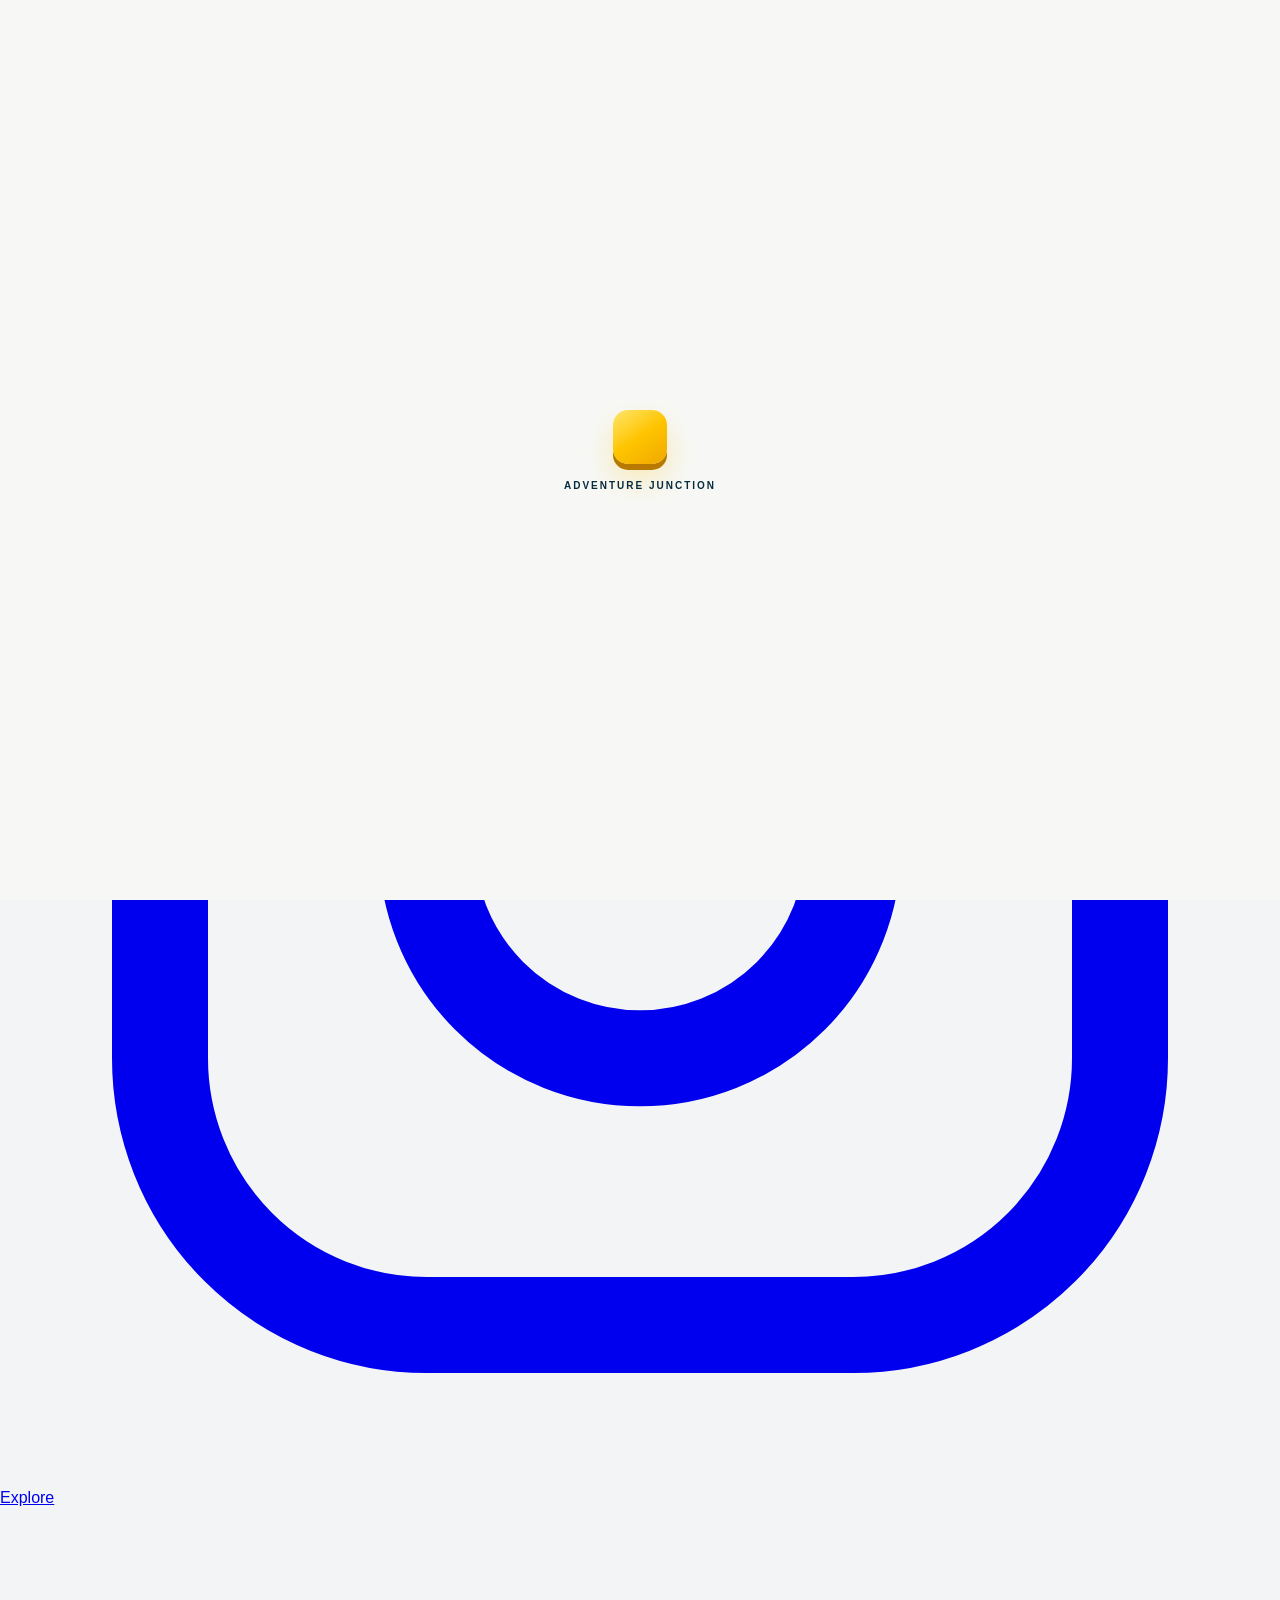
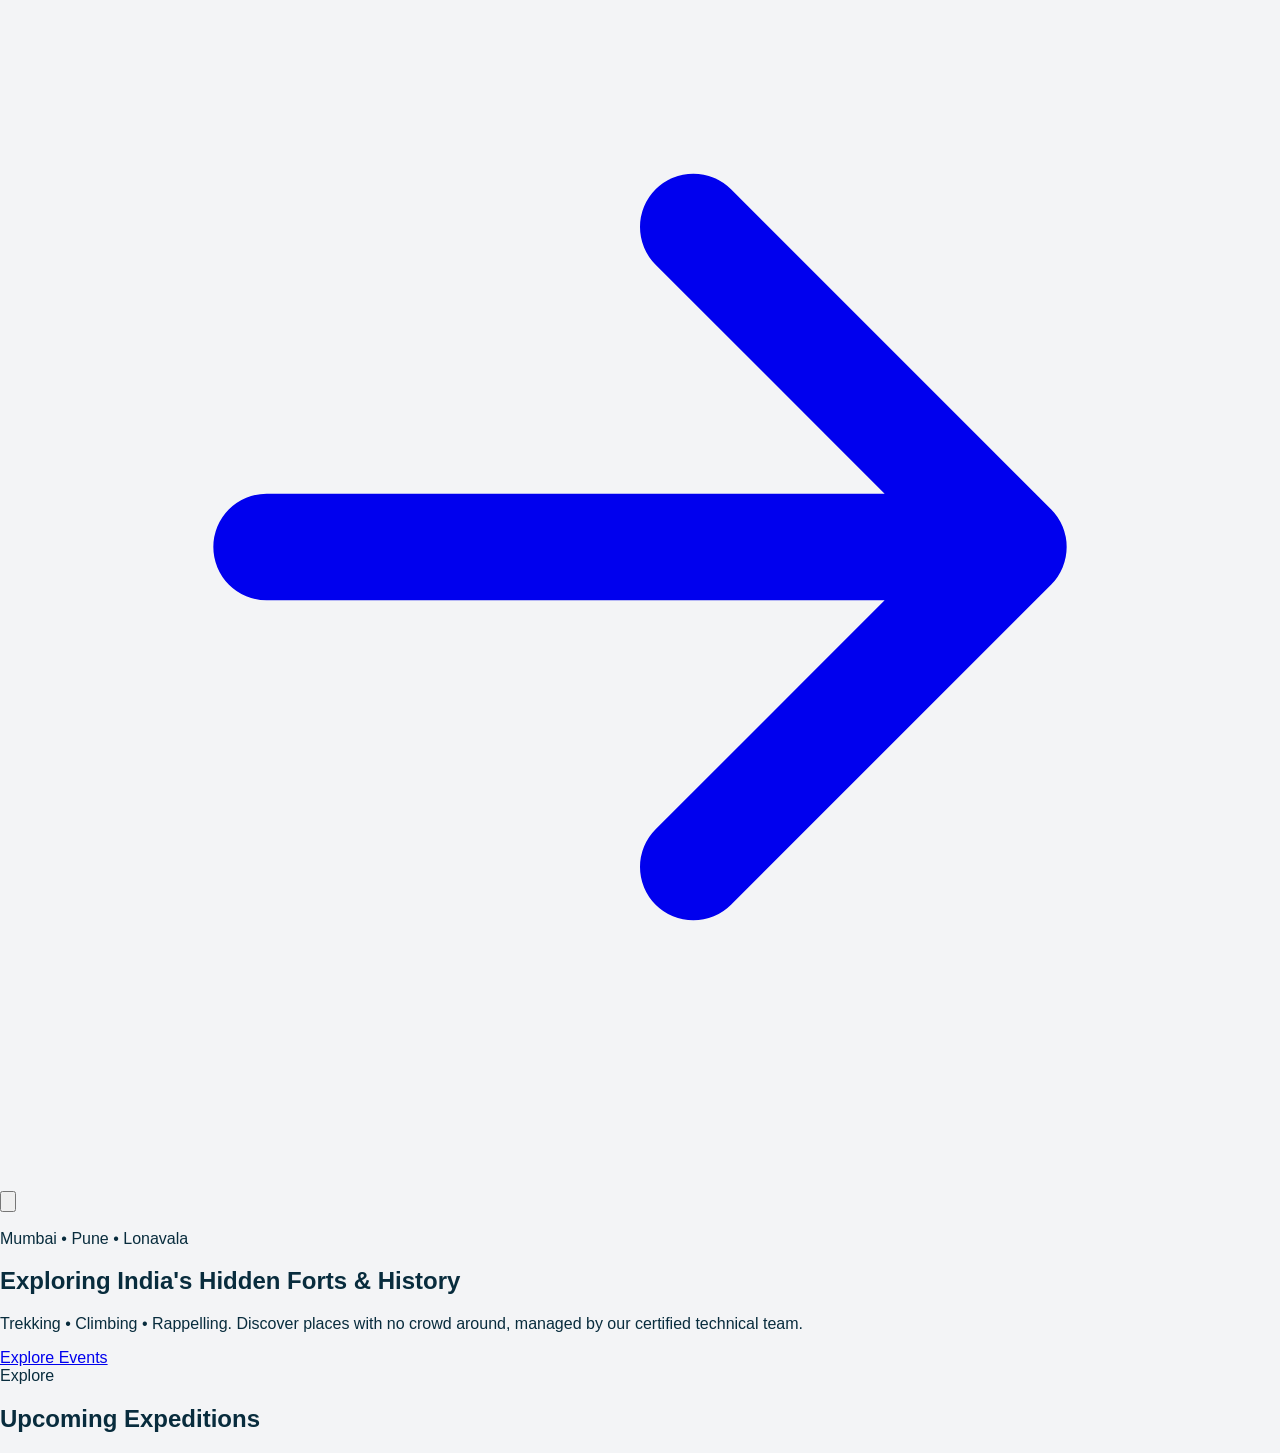
==== commit 380a4984: "Update index.html" ====
--- a/index.html
+++ b/index.html
@@ -1026,10 +1026,9 @@
 >
 
 <a
-:x-href="ad.url"
-:href="ad.url"
-class="event-card card-enter block aspect-[4/5.25]"
-:style="'animation-delay:'+(index*70)+'ms'"
+    href="book.html"
+    @click="selectEvent(ad, $event)"
+    class="event-card block aspect-[4/5.25]"
 >
 
 
@@ -1342,7 +1341,26 @@
                     SUPABASE_KEY
                 );
 
-
+selectEvent(ad, event) {
+
+    event.preventDefault();
+
+    const eventData = {
+        id: ad.id,
+        slug: ad.slug || '',
+        title: ad.title || '',
+        category: ad.category || '',
+        price: ad.price || 0,
+        img: ad.highImg || ad.img || ''
+    };
+
+    localStorage.setItem(
+        'AJ_SELECTED_EVENT',
+        JSON.stringify(eventData)
+    );
+
+    window.location.href = 'book.html';
+}
             /*
              * Restore cached cards FIRST.
              */
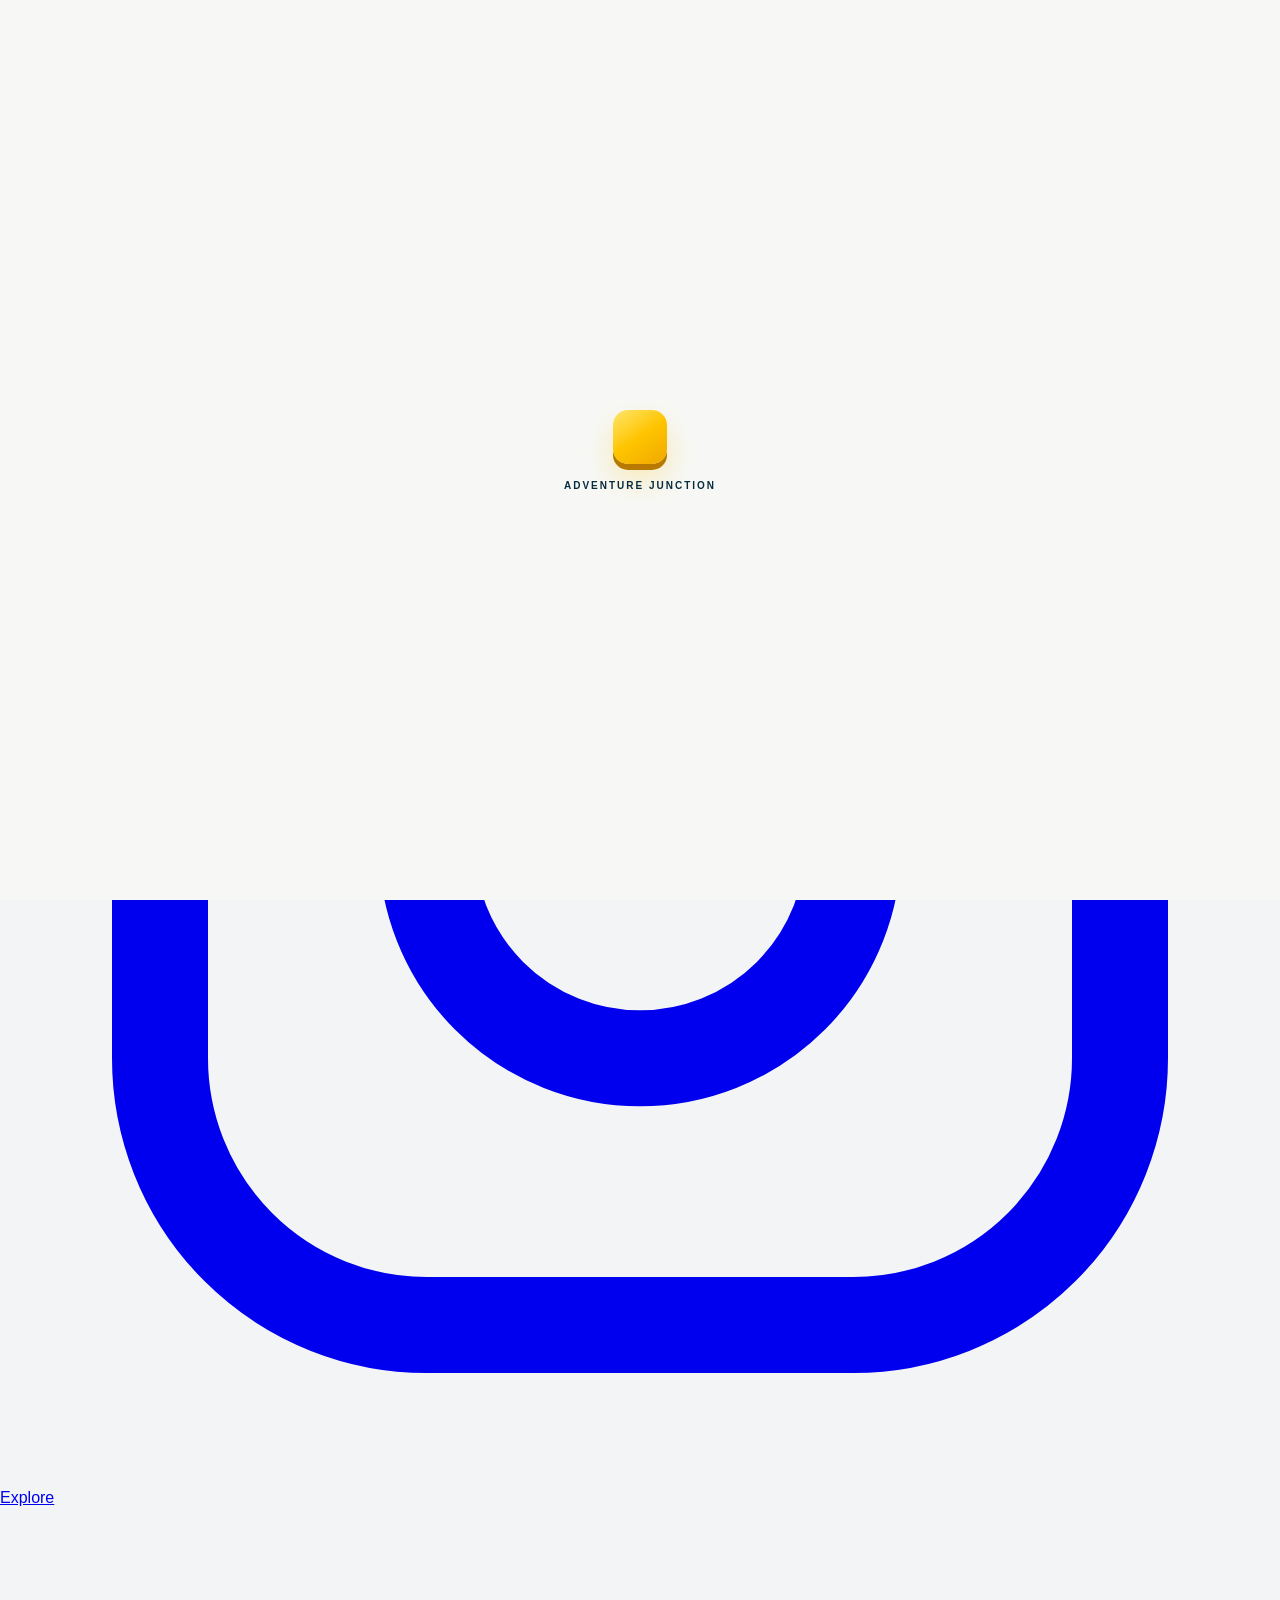
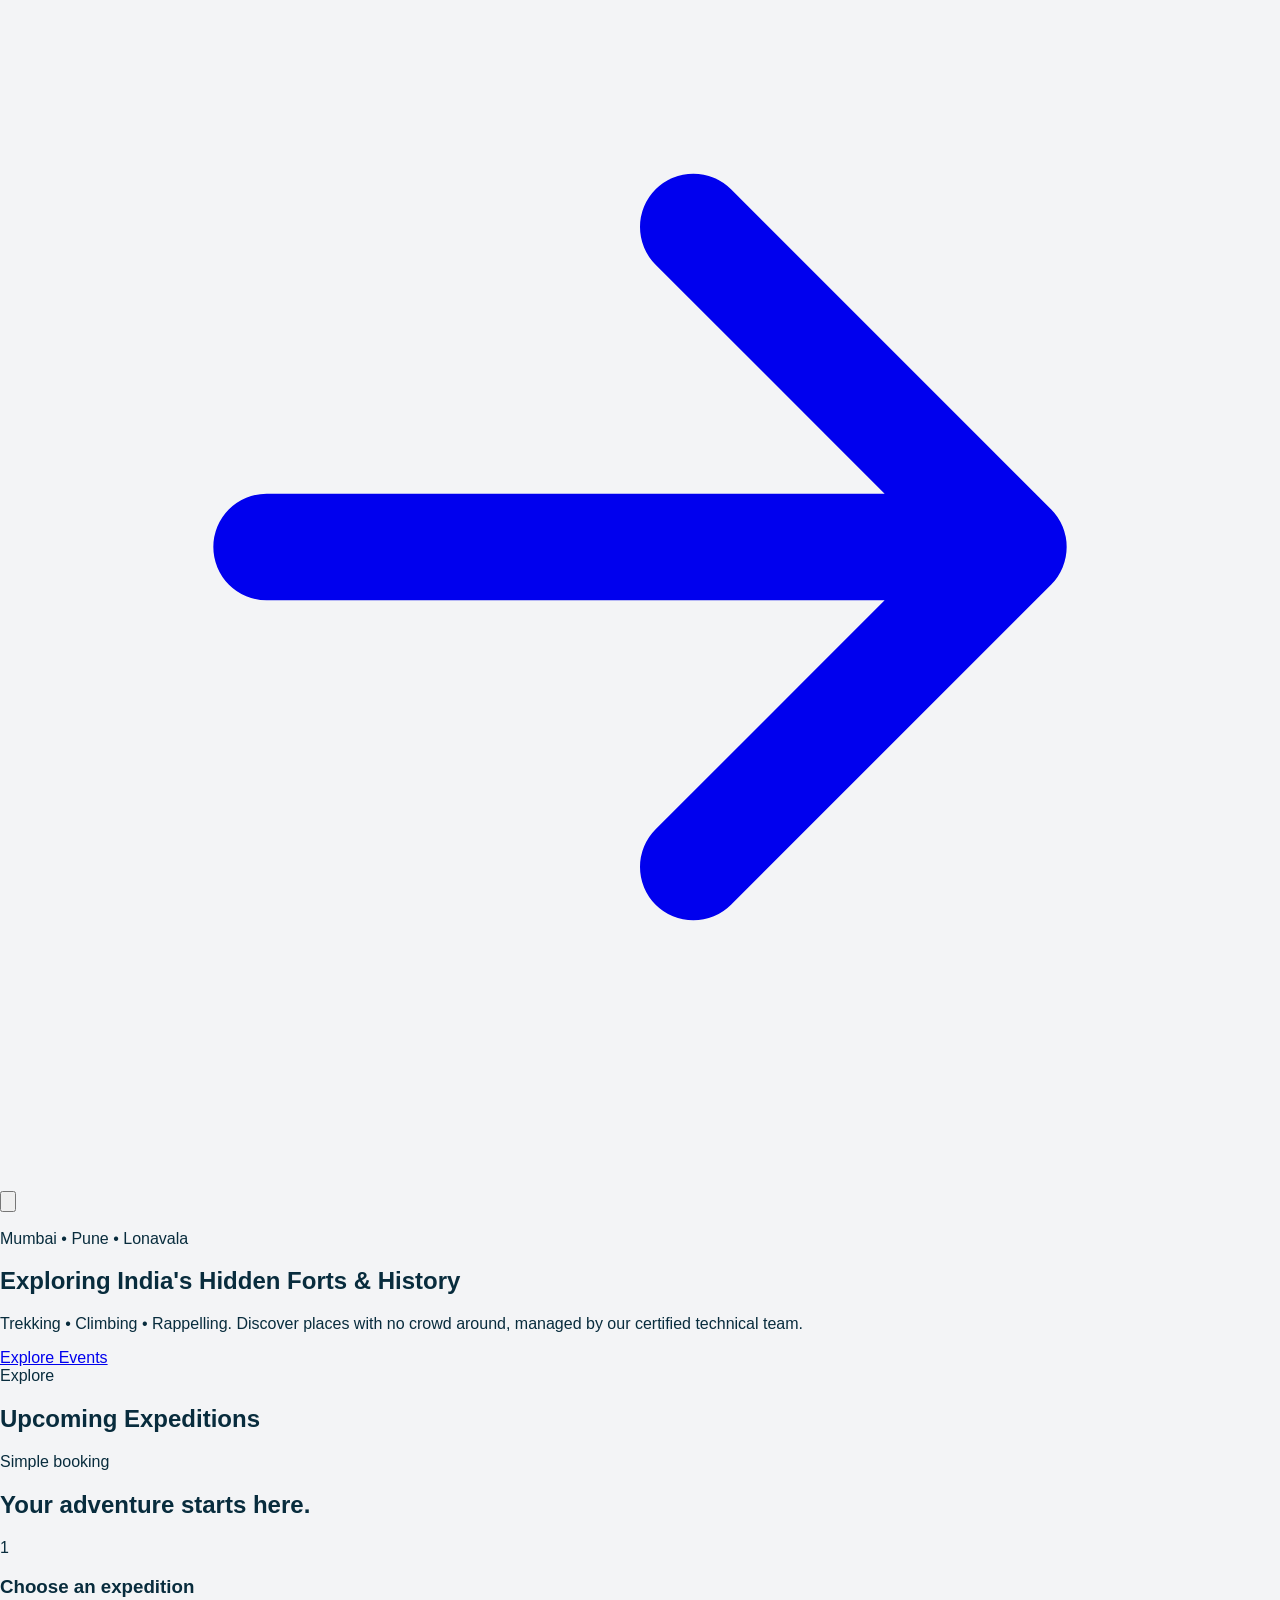
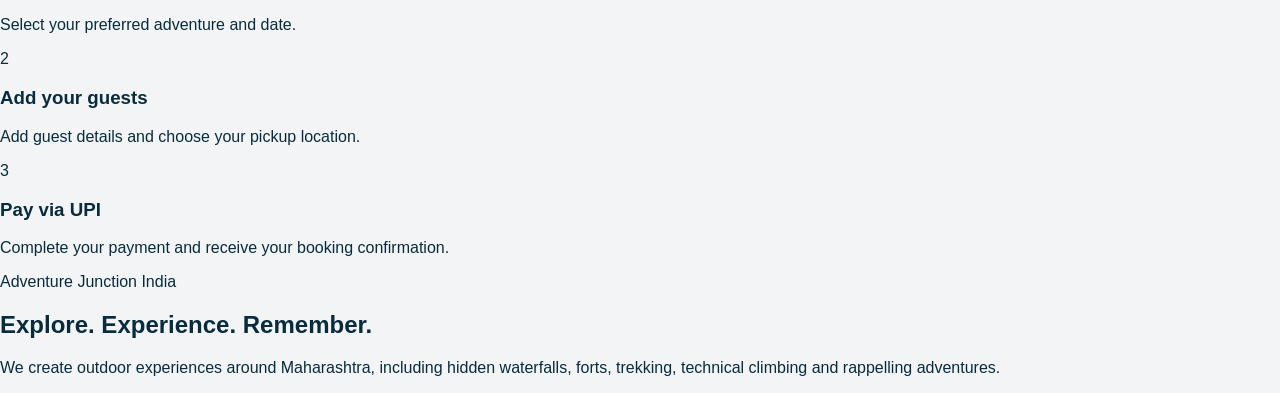
==== commit dfb54ae4: "Update index.html" ====
--- a/index.html
+++ b/index.html
@@ -5,12 +5,22 @@
 
 <meta charset="UTF-8">
 
-<meta name="viewport"
-      content="width=device-width,initial-scale=1.0,maximum-scale=1.0,user-scalable=no">
-
-<title>Adventure Junction</title>
-
-<!-- CRITICAL CSS: renders BEFORE external libraries -->
+<meta
+    name="viewport"
+    content="width=device-width,initial-scale=1.0,maximum-scale=1.0,user-scalable=no"
+>
+
+<title>Adventure Junction India</title>
+
+<meta
+    name="description"
+    content="Adventure Junction India — Trekking, climbing, rappelling and hidden adventures around Maharashtra."
+>
+
+<!-- =====================================================
+     CRITICAL CSS
+===================================================== -->
+
 <style>
 
 *{
@@ -34,27 +44,28 @@
     max-width:100%;
 }
 
+button,
+a{
+    -webkit-tap-highlight-color:transparent;
+}
+
 [x-cloak]{
     display:none!important;
 }
 
 
 /* =====================================================
-   INSTANT PAGE LOADER
+   PAGE LOADER
 ===================================================== */
 
 #pageLoader{
 
     position:fixed;
-
     inset:0;
-
     z-index:99999;
 
     display:flex;
-
     align-items:center;
-
     justify-content:center;
 
     background:#f7f8f6;
@@ -68,9 +79,7 @@
 #pageLoader.hide{
 
     opacity:0;
-
     visibility:hidden;
-
     pointer-events:none;
 
 }
@@ -86,7 +95,6 @@
 .loaderCube{
 
     width:54px;
-
     height:54px;
 
     margin:auto;
@@ -116,27 +124,33 @@
 @keyframes loaderRotate{
 
     0%{
+
         transform:
             perspective(400px)
             rotateX(0)
             rotateY(0)
             scale(.92);
+
     }
 
     50%{
+
         transform:
             perspective(400px)
             rotateX(180deg)
             rotateY(25deg)
             scale(1);
+
     }
 
     100%{
+
         transform:
             perspective(400px)
             rotateX(360deg)
             rotateY(0)
             scale(.92);
+
     }
 
 }
@@ -160,7 +174,7 @@
 
 
 /* =====================================================
-   CARD CORE CSS
+   CARD
 ===================================================== */
 
 .event-card{
@@ -225,7 +239,6 @@
     inset:0;
 
     width:100%;
-
     height:100%;
 
     object-fit:cover;
@@ -256,6 +269,8 @@
 .high-image{
 
     opacity:0;
+
+    pointer-events:none;
 
 }
 
@@ -303,7 +318,8 @@
 
     background:rgba(6,29,39,.86);
 
-    border:1px solid rgba(255,255,255,.16);
+    border:
+        1px solid rgba(255,255,255,.16);
 
     backdrop-filter:blur(16px);
 
@@ -326,7 +342,8 @@
 
     background:rgba(3,39,29,.86);
 
-    border:1px solid rgba(111,255,194,.24);
+    border:
+        1px solid rgba(111,255,194,.24);
 
     backdrop-filter:blur(15px);
 
@@ -339,7 +356,8 @@
 
     background:rgba(84,36,12,.9);
 
-    border-color:rgba(255,190,90,.28);
+    border-color:
+        rgba(255,190,90,.28);
 
 }
 
@@ -347,7 +365,6 @@
 .availability-dot{
 
     width:7px;
-
     height:7px;
 
     border-radius:50%;
@@ -360,7 +377,8 @@
 }
 
 
-.availability-low .availability-dot{
+.availability-low
+.availability-dot{
 
     background:#ffc15c;
 
@@ -379,7 +397,8 @@
             rgba(7,36,47,.94)
         );
 
-    border:1px solid rgba(255,255,255,.12);
+    border:
+        1px solid rgba(255,255,255,.12);
 
     border-radius:20px;
 
@@ -395,7 +414,6 @@
     display:flex;
 
     align-items:center;
-
     justify-content:center;
 
     gap:7px;
@@ -477,22 +495,31 @@
 </style>
 
 
-<!-- Tailwind loaded AFTER page can render -->
+<!-- =====================================================
+     TAILWIND
+===================================================== -->
+
 <script src="https://cdn.tailwindcss.com"></script>
 
 <script>
 
-tailwind.config={
-
-    theme:{
-
-        extend:{
-
-            fontFamily:{
-                sans:['"Outfit"','Arial','sans-serif']
+tailwind.config = {
+
+    theme: {
+
+        extend: {
+
+            fontFamily: {
+
+                sans:[
+                    '"Outfit"',
+                    'Arial',
+                    'sans-serif'
+                ]
+
             },
 
-            colors:{
+            colors: {
 
                 brandDark:'#111827',
 
@@ -511,22 +538,48 @@
 </script>
 
 
+<!-- =====================================================
+     FONT
+===================================================== -->
+
 <link
-href="https://fonts.googleapis.com/css2?family=Outfit:wght@300;400;500;600;700;800&display=swap"
-rel="stylesheet">
+    rel="preconnect"
+    href="https://fonts.googleapis.com"
+>
+
+<link
+    rel="preconnect"
+    href="https://fonts.gstatic.com"
+    crossorigin
+>
+
+<link
+    href="https://fonts.googleapis.com/css2?family=Outfit:wght@300;400;500;600;700;800&display=swap"
+    rel="stylesheet"
+>
+
+
+<!-- =====================================================
+     SUPABASE
+===================================================== -->
+
+<script
+    src="https://cdn.jsdelivr.net/npm/@supabase/supabase-js@2"
+></script>
 
 </head>
 
 
+
 <body
-class="bg-brandGray text-brandDark font-sans antialiased"
-x-data="adventureApp()"
-x-init="init()"
+    class="bg-brandGray text-brandDark font-sans antialiased"
+    x-data="adventureApp()"
+    x-init="init()"
 >
 
 
 <!-- =====================================================
-     INSTANT LOADER
+     PAGE LOADER
 ===================================================== -->
 
 <div id="pageLoader">
@@ -550,98 +603,192 @@
 ===================================================== -->
 
 <nav
-x-data="{mobileOpen:false,scrolled:false}"
-@scroll.window="scrolled=window.scrollY>20"
-:class="scrolled?'bg-white/95 shadow-lg shadow-black/5':'bg-white/80'"
-class="fixed top-0 left-0 w-full z-50 backdrop-blur-xl border-b border-black/5 transition-all duration-300"
->
-
-<div class="max-w-7xl mx-auto px-4 sm:px-6 lg:px-8">
-
-<div class="h-[72px] flex items-center justify-between">
-
+    x-data="{mobileOpen:false,scrolled:false}"
+
+    @scroll.window="
+        scrolled=window.scrollY>20
+    "
+
+    :class="
+        scrolled
+        ? 'bg-white/95 shadow-lg shadow-black/5'
+        : 'bg-white/80'
+    "
+
+    class="
+        fixed
+        top-0
+        left-0
+        w-full
+        z-50
+        backdrop-blur-xl
+        border-b
+        border-black/5
+        transition-all
+        duration-300
+    "
+>
+
+<div
+    class="
+        max-w-7xl
+        mx-auto
+        px-4
+        sm:px-6
+        lg:px-8
+    "
+>
+
+<div
+    class="
+        h-[72px]
+        flex
+        items-center
+        justify-between
+    "
+>
+
+
+<!-- =====================================================
+     LOGO
+===================================================== -->
 
 <button
-@click="goHome();mobileOpen=false"
-class="group flex items-center gap-3 text-left"
+    type="button"
+
+    @click="
+        goHome();
+        mobileOpen=false
+    "
+
+    class="
+        group
+        flex
+        items-center
+        gap-3
+        text-left
+    "
 >
 
 <div
-    class="relative w-11 h-11 sm:w-12 sm:h-12 shrink-0"
->
-
-    <!-- Subtle glow -->
-    <div
-        class="absolute inset-0 rounded-full
-               bg-yellow-400/20 blur-md
-               opacity-0 group-hover:opacity-100
-               transition-opacity duration-300"
-    ></div>
-
-
-    <!-- Logo frame -->
-    <div
-        class="relative w-full h-full
-               rounded-full overflow-hidden
-               bg-[#092C3D]
-               ring-1 ring-black/10
-               group-hover:ring-yellow-400
-               transition-all duration-300
-               group-hover:scale-105"
-    >
-
-        <!--
-        LOW QUALITY
-        Loads immediately.
-        IMPORTANT:
-        Make sure this exact file exists:
-        /view/images/low/Icon.png
-        -->
-
-        <img
-            src="https://cloud-mypc.github.io/view/images/low/icon.jpg"
-            alt="Adventure Junction India"
-            width="48"
-            height="48"
-            fetchpriority="high"
-            loading="eager"
-            decoding="async"
-            class="absolute inset-0
-                   w-full h-full
-                   object-cover"
-            onerror="
-                this.onerror=null;
-                this.src='https://cloud-mypc.github.io/view/images/low/icon.png';
-            "
-        >
-
-
-        <!--
-        HIGH QUALITY
-        Loaded independently.
-        -->
-
-        <img
-            src="https://cloud-mypc.github.io/view/images/Icon.png"
-            alt=""
-            width="48"
-            height="48"
-            loading="eager"
-            decoding="async"
-            class="absolute inset-0
-                   w-full h-full
-                   object-cover
-                   opacity-0
-                   transition-opacity duration-500"
-            onload="
-                this.classList.remove('opacity-0');
-                this.classList.add('opacity-100');
-            "
-        >
-
-    </div>
-
-</div>
+    class="
+        relative
+        w-11
+        h-11
+        sm:w-12
+        sm:h-12
+        shrink-0
+    "
+>
+
+<div
+    class="
+        absolute
+        inset-0
+        rounded-full
+        bg-yellow-400/20
+        blur-md
+        opacity-0
+        group-hover:opacity-100
+        transition-opacity
+        duration-300
+    "
+></div>
+
+
+<div
+    class="
+        relative
+        w-full
+        h-full
+        rounded-full
+        overflow-hidden
+        bg-[#092C3D]
+        ring-1
+        ring-black/10
+        group-hover:ring-yellow-400
+        transition-all
+        duration-300
+        group-hover:scale-105
+    "
+>
+
+
+<!-- LOW LOGO -->
+
+<img
+    src="https://cloud-mypc.github.io/view/images/low/icon.jpg"
+
+    alt="Adventure Junction India"
+
+    width="48"
+    height="48"
+
+    fetchpriority="high"
+
+    loading="eager"
+
+    decoding="async"
+
+    class="
+        absolute
+        inset-0
+        w-full
+        h-full
+        object-cover
+    "
+
+    onerror="
+        if(!this.dataset.fallback){
+
+            this.dataset.fallback='1';
+
+            this.src='https://cloud-mypc.github.io/view/images/low/Icon.png';
+
+        }else{
+
+            this.style.display='none';
+
+        }
+    "
+>
+
+
+<!-- HIGH LOGO -->
+
+<img
+    src="https://cloud-mypc.github.io/view/images/Icon.png"
+
+    alt=""
+
+    width="48"
+    height="48"
+
+    loading="lazy"
+
+    decoding="async"
+
+    class="
+        absolute
+        inset-0
+        w-full
+        h-full
+        object-cover
+        opacity-0
+        transition-opacity
+        duration-500
+    "
+
+    onload="
+        this.classList.remove('opacity-0');
+        this.classList.add('opacity-100');
+    "
+>
+
+</div>
+
+</div>
+
 
 
 <div class="leading-none">
@@ -649,20 +796,42 @@
 <div class="flex items-center gap-1.5">
 
 <h1
-class="text-[17px] sm:text-[19px] font-extrabold tracking-[-0.03em] text-[#092C3D]"
+    class="
+        text-[17px]
+        sm:text-[19px]
+        font-extrabold
+        tracking-[-0.03em]
+        text-[#092C3D]
+    "
 >
 Adventure Junction
 </h1>
 
 <span
-class="hidden sm:block w-1.5 h-1.5 rounded-full bg-yellow-400 mt-1"
+    class="
+        hidden
+        sm:block
+        w-1.5
+        h-1.5
+        rounded-full
+        bg-yellow-400
+        mt-1
+    "
 ></span>
 
 </div>
 
 
 <p
-class="mt-1 text-[9px] sm:text-[10px] uppercase tracking-[0.22em] font-bold text-gray-400"
+    class="
+        mt-1
+        text-[9px]
+        sm:text-[10px]
+        uppercase
+        tracking-[0.22em]
+        font-bold
+        text-gray-400
+    "
 >
 Climbing • Rappelling
 </p>
@@ -673,25 +842,68 @@
 
 
 
-<div class="hidden lg:flex items-center gap-1">
+<!-- =====================================================
+     DESKTOP NAV
+===================================================== -->
+
+<div
+    class="
+        hidden
+        lg:flex
+        items-center
+        gap-1
+    "
+>
 
 <a
-href="#expeditions"
-class="px-4 py-2.5 rounded-xl text-[13px] font-semibold text-gray-600 hover:text-[#092C3D] hover:bg-gray-50 transition-all"
+    href="#expeditions"
+    class="
+        px-4
+        py-2.5
+        rounded-xl
+        text-[13px]
+        font-semibold
+        text-gray-600
+        hover:text-[#092C3D]
+        hover:bg-gray-50
+        transition-all
+    "
 >
 Expeditions
 </a>
 
+
 <a
-href="#how-it-works"
-class="px-4 py-2.5 rounded-xl text-[13px] font-semibold text-gray-600 hover:text-[#092C3D] hover:bg-gray-50 transition-all"
+    href="#how-it-works"
+    class="
+        px-4
+        py-2.5
+        rounded-xl
+        text-[13px]
+        font-semibold
+        text-gray-600
+        hover:text-[#092C3D]
+        hover:bg-gray-50
+        transition-all
+    "
 >
 How It Works
 </a>
 
+
 <a
-href="#about"
-class="px-4 py-2.5 rounded-xl text-[13px] font-semibold text-gray-600 hover:text-[#092C3D] hover:bg-gray-50 transition-all"
+    href="#about"
+    class="
+        px-4
+        py-2.5
+        rounded-xl
+        text-[13px]
+        font-semibold
+        text-gray-600
+        hover:text-[#092C3D]
+        hover:bg-gray-50
+        transition-all
+    "
 >
 About Us
 </a>
@@ -700,43 +912,68 @@
 
 
 
-<div class="flex items-center gap-2 sm:gap-3">
+<!-- =====================================================
+     RIGHT NAV
+===================================================== -->
+
+<div
+    class="
+        flex
+        items-center
+        gap-2
+        sm:gap-3
+    "
+>
+
 
 <a
-href="https://www.instagram.com/adventure__junction"
-target="_blank"
-rel="noopener noreferrer"
-class="hidden sm:flex w-10 h-10 items-center justify-center rounded-xl text-gray-500 hover:text-[#092C3D] hover:bg-gray-100 transition-all"
+    href="https://www.instagram.com/adventure__junction"
+    target="_blank"
+    rel="noopener noreferrer"
+
+    class="
+        hidden
+        sm:flex
+        w-10
+        h-10
+        items-center
+        justify-center
+        rounded-xl
+        text-gray-500
+        hover:text-[#092C3D]
+        hover:bg-gray-100
+        transition-all
+    "
 >
 
 <svg
-class="w-[19px] h-[19px]"
-fill="none"
-stroke="currentColor"
-stroke-width="1.8"
-viewBox="0 0 24 24"
+    class="w-[19px] h-[19px]"
+    fill="none"
+    stroke="currentColor"
+    stroke-width="1.8"
+    viewBox="0 0 24 24"
 >
 
 <rect
-x="3"
-y="3"
-width="18"
-height="18"
-rx="5"
+    x="3"
+    y="3"
+    width="18"
+    height="18"
+    rx="5"
 ></rect>
 
 <circle
-cx="12"
-cy="12"
-r="4"
+    cx="12"
+    cy="12"
+    r="4"
 ></circle>
 
 <circle
-cx="17.5"
-cy="6.5"
-r="1"
-fill="currentColor"
-stroke="none"
+    cx="17.5"
+    cy="6.5"
+    r="1"
+    fill="currentColor"
+    stroke="none"
 ></circle>
 
 </svg>
@@ -744,25 +981,43 @@
 </a>
 
 
+
 <a
-href="#expeditions"
-class="hidden sm:flex items-center gap-2 px-4 py-2.5 rounded-xl bg-[#092C3D] text-white text-[12px] font-bold shadow-sm hover:bg-[#0d4056] hover:-translate-y-0.5 transition-all"
+    href="#expeditions"
+
+    class="
+        hidden
+        sm:flex
+        items-center
+        gap-2
+        px-4
+        py-2.5
+        rounded-xl
+        bg-[#092C3D]
+        text-white
+        text-[12px]
+        font-bold
+        shadow-sm
+        hover:bg-[#0d4056]
+        hover:-translate-y-0.5
+        transition-all
+    "
 >
 
 Explore
 
 <svg
-class="w-3.5 h-3.5"
-fill="none"
-stroke="currentColor"
-stroke-width="2"
-viewBox="0 0 24 24"
+    class="w-3.5 h-3.5"
+    fill="none"
+    stroke="currentColor"
+    stroke-width="2"
+    viewBox="0 0 24 24"
 >
 
 <path
-stroke-linecap="round"
-stroke-linejoin="round"
-d="M5 12h14M13 6l6 6-6 6"
+    stroke-linecap="round"
+    stroke-linejoin="round"
+    d="M5 12h14M13 6l6 6-6 6"
 />
 
 </svg>
@@ -770,43 +1025,59 @@
 </a>
 
 
+
 <button
-@click="mobileOpen=!mobileOpen"
-class="lg:hidden w-10 h-10 rounded-xl flex items-center justify-center bg-gray-50 text-[#092C3D]"
+    type="button"
+
+    @click="
+        mobileOpen=!mobileOpen
+    "
+
+    class="
+        lg:hidden
+        w-10
+        h-10
+        rounded-xl
+        flex
+        items-center
+        justify-center
+        bg-gray-50
+        text-[#092C3D]
+    "
 >
 
 <svg
-x-show="!mobileOpen"
-class="w-5 h-5"
-fill="none"
-stroke="currentColor"
-stroke-width="2"
-viewBox="0 0 24 24"
+    x-show="!mobileOpen"
+    class="w-5 h-5"
+    fill="none"
+    stroke="currentColor"
+    stroke-width="2"
+    viewBox="0 0 24 24"
 >
 
 <path
-stroke-linecap="round"
-stroke-linejoin="round"
-d="M4 7h16M4 12h16M4 17h16"
+    stroke-linecap="round"
+    stroke-linejoin="round"
+    d="M4 7h16M4 12h16M4 17h16"
 />
 
 </svg>
 
 
 <svg
-x-show="mobileOpen"
-x-cloak
-class="w-5 h-5"
-fill="none"
-stroke="currentColor"
-stroke-width="2"
-viewBox="0 0 24 24"
+    x-show="mobileOpen"
+    x-cloak
+    class="w-5 h-5"
+    fill="none"
+    stroke="currentColor"
+    stroke-width="2"
+    viewBox="0 0 24 24"
 >
 
 <path
-stroke-linecap="round"
-stroke-linejoin="round"
-d="M6 6l12 12M18 6L6 18"
+    stroke-linecap="round"
+    stroke-linejoin="round"
+    d="M6 6l12 12M18 6L6 18"
 />
 
 </svg>
@@ -819,46 +1090,97 @@
 
 
 
+<!-- =====================================================
+     MOBILE MENU
+===================================================== -->
+
 <div
-x-show="mobileOpen"
-x-cloak
-x-transition
-class="lg:hidden pb-4"
+    x-show="mobileOpen"
+    x-cloak
+    x-transition
+
+    class="
+        lg:hidden
+        pb-4
+    "
 >
 
 <div
-class="rounded-2xl bg-white border border-gray-100 shadow-xl p-2"
+    class="
+        rounded-2xl
+        bg-white
+        border
+        border-gray-100
+        shadow-xl
+        p-2
+    "
 >
 
 <a
-href="#expeditions"
-@click="mobileOpen=false"
-class="block px-4 py-3.5 rounded-xl text-sm font-semibold text-gray-700"
+    href="#expeditions"
+    @click="mobileOpen=false"
+    class="
+        block
+        px-4
+        py-3.5
+        rounded-xl
+        text-sm
+        font-semibold
+        text-gray-700
+    "
 >
 Expeditions
 </a>
 
+
 <a
-href="#how-it-works"
-@click="mobileOpen=false"
-class="block px-4 py-3.5 rounded-xl text-sm font-semibold text-gray-700"
+    href="#how-it-works"
+    @click="mobileOpen=false"
+    class="
+        block
+        px-4
+        py-3.5
+        rounded-xl
+        text-sm
+        font-semibold
+        text-gray-700
+    "
 >
 How It Works
 </a>
 
+
 <a
-href="#about"
-@click="mobileOpen=false"
-class="block px-4 py-3.5 rounded-xl text-sm font-semibold text-gray-700"
+    href="#about"
+    @click="mobileOpen=false"
+    class="
+        block
+        px-4
+        py-3.5
+        rounded-xl
+        text-sm
+        font-semibold
+        text-gray-700
+    "
 >
 About Us
 </a>
 
+
 <a
-href="https://www.instagram.com/adventure__junction"
-target="_blank"
-rel="noopener noreferrer"
-class="block px-4 py-3.5 rounded-xl text-sm font-semibold text-gray-700"
+    href="https://www.instagram.com/adventure__junction"
+    target="_blank"
+    rel="noopener noreferrer"
+
+    class="
+        block
+        px-4
+        py-3.5
+        rounded-xl
+        text-sm
+        font-semibold
+        text-gray-700
+    "
 >
 Instagram
 </a>
@@ -877,7 +1199,9 @@
      MAIN
 ===================================================== -->
 
-<main class="pt-16 pb-12 min-h-screen">
+<main
+    class="pt-16 pb-12 min-h-screen"
+>
 
 
 <!-- =====================================================
@@ -885,42 +1209,111 @@
 ===================================================== -->
 
 <header
-class="relative bg-brandDark text-white overflow-hidden"
+    class="
+        relative
+        bg-brandDark
+        text-white
+        overflow-hidden
+    "
 >
 
 <div
-class="absolute inset-0 bg-[url('https://images.unsplash.com/photo-1522163182402-834f871fd851?q=80&w=2000&auto=format&fit=crop')] bg-cover bg-center opacity-40"
+    class="
+        absolute
+        inset-0
+        bg-cover
+        bg-center
+        opacity-40
+    "
+    style="
+        background-image:url('https://images.unsplash.com/photo-1522163182402-834f871fd851?q=80&w=2000&auto=format&fit=crop');
+    "
 ></div>
 
 
 <div
-class="relative max-w-7xl mx-auto px-6 py-24 md:py-32 flex flex-col items-center text-center"
->
+    class="
+        relative
+        max-w-7xl
+        mx-auto
+        px-6
+        py-24
+        md:py-32
+        flex
+        flex-col
+        items-center
+        text-center
+    "
+>
+
 <br>
+
+
 <span
-class="px-4 py-1.5 rounded-full border border-white/35 text-xs font-semibold tracking-widest uppercase mb-6 backdrop-blur-sm bg-white/10"
+    class="
+        px-4
+        py-1.5
+        rounded-full
+        border
+        border-white/35
+        text-xs
+        font-semibold
+        tracking-widest
+        uppercase
+        mb-6
+        backdrop-blur-sm
+        bg-white/10
+    "
 >
 Mumbai • Pune • Lonavala
 </span>
 
 
 <h2
-class="text-4xl md:text-6xl font-extrabold tracking-tight mb-4 max-w-3xl"
+    class="
+        text-4xl
+        md:text-6xl
+        font-extrabold
+        tracking-tight
+        mb-4
+        max-w-3xl
+    "
 >
 Exploring India's Hidden Forts & History
 </h2>
 
 
 <p
-class="text-lg md:text-xl text-gray-300 font-light max-w-2xl mb-8"
->
-Trekking • Climbing • Rappelling. Discover places with no crowd around, managed by our certified technical team.
+    class="
+        text-lg
+        md:text-xl
+        text-gray-300
+        font-light
+        max-w-2xl
+        mb-8
+    "
+>
+Trekking • Climbing • Rappelling.
+Discover places with no crowd around,
+managed by our certified technical team.
 </p>
 
 
 <a
-href="#expeditions"
-class="bg-brandAccent hover:bg-emerald-700 text-white font-bold px-8 py-4 rounded-2xl shadow-lg transition-transform hover:-translate-y-0.5"
+    href="#expeditions"
+
+    class="
+        bg-brandAccent
+        hover:bg-emerald-700
+        text-white
+        font-bold
+        px-8
+        py-4
+        rounded-2xl
+        shadow-lg
+        transition-transform
+        hover:-translate-y-0.5
+    "
 >
 Explore Events
 </a>
@@ -936,12 +1329,23 @@
 ===================================================== -->
 
 <section
-id="expeditions"
-class="bg-[#F7F8F6] py-20 sm:py-24"
+    id="expeditions"
+
+    class="
+        bg-[#F7F8F6]
+        py-20
+        sm:py-24
+    "
 >
 
 <div
-class="max-w-7xl mx-auto px-5 sm:px-7 lg:px-8"
+    class="
+        max-w-7xl
+        mx-auto
+        px-5
+        sm:px-7
+        lg:px-8
+    "
 >
 
 
@@ -950,11 +1354,18 @@
 <div class="flex items-center gap-3 mb-3">
 
 <span
-class="w-7 h-[2px] bg-yellow-400"
+    class="w-7 h-[2px] bg-yellow-400"
 ></span>
 
 <span
-class="text-[10px] sm:text-[11px] uppercase tracking-[0.24em] font-extrabold text-[#082C3D]"
+    class="
+        text-[10px]
+        sm:text-[11px]
+        uppercase
+        tracking-[0.24em]
+        font-extrabold
+        text-[#082C3D]
+    "
 >
 Explore
 </span>
@@ -963,7 +1374,14 @@
 
 
 <h2
-class="text-3xl sm:text-4xl md:text-5xl font-black tracking-[-0.045em] text-[#082C3D]"
+    class="
+        text-3xl
+        sm:text-4xl
+        md:text-5xl
+        font-black
+        tracking-[-0.045em]
+        text-[#082C3D]
+    "
 >
 Upcoming Expeditions
 </h2>
@@ -973,18 +1391,40 @@
 
 
 <!-- =====================================================
-     FAST LOADING
+     LOADING
 ===================================================== -->
 
 <div
-x-show="loading"
-x-cloak
-class="py-20 text-center"
+    x-show="loading && adventures.length===0"
+    x-cloak
+
+    class="
+        py-20
+        text-center
+    "
 >
 
 <div
-class="inline-block w-10 h-10 rounded-xl bg-yellow-400 animate-spin"
+    class="
+        inline-block
+        w-10
+        h-10
+        rounded-xl
+        bg-yellow-400
+        animate-spin
+    "
 ></div>
+
+<p
+    class="
+        mt-4
+        text-xs
+        font-bold
+        text-gray-400
+    "
+>
+Loading expeditions...
+</p>
 
 </div>
 
@@ -995,15 +1435,42 @@
 ===================================================== -->
 
 <div
-x-show="error && !loading"
-x-cloak
-class="py-10 text-center"
+    x-show="error && adventures.length===0"
+    x-cloak
+
+    class="
+        py-10
+        text-center
+    "
 >
 
 <p
-class="text-sm font-semibold text-red-500"
-x-text="error"
+    class="
+        text-sm
+        font-semibold
+        text-red-500
+    "
+    x-text="error"
 ></p>
+
+<button
+    type="button"
+
+    @click="loadEvents()"
+
+    class="
+        mt-4
+        px-5
+        py-3
+        rounded-xl
+        bg-[#082C3D]
+        text-white
+        text-xs
+        font-bold
+    "
+>
+Try Again
+</button>
 
 </div>
 
@@ -1014,71 +1481,135 @@
 ===================================================== -->
 
 <div
-x-show="!loading"
-x-cloak
-class="grid grid-cols-1 sm:grid-cols-2 lg:grid-cols-3 gap-6"
+    x-show="adventures.length>0"
+    x-cloak
+
+    class="
+        grid
+        grid-cols-1
+        sm:grid-cols-2
+        lg:grid-cols-3
+        gap-6
+    "
 >
 
 
 <template
-x-for="(ad,index) in adventures"
-:key="ad.id"
+    x-for="(ad,index) in adventures"
+    :key="ad.id"
 >
 
 <a
     href="book.html"
-    @click="selectEvent(ad, $event)"
-    class="event-card block aspect-[4/5.25]"
->
-
-
-<!-- LOW IMAGE -->
+
+    @click="selectEvent(ad,$event)"
+
+    class="
+        event-card
+        block
+        aspect-[4/5.25]
+        card-enter
+    "
+
+    :style="
+        `animation-delay:${index*70}ms`
+    "
+>
+
+
+<!-- =====================================================
+     LOW QUALITY
+===================================================== -->
 
 <img
-:src="ad.lowImg"
-:alt="ad.title"
-class="event-image low-image"
-width="800"
-height="1050"
-loading="eager"
-decoding="async"
->
-
-
-<!-- HIGH IMAGE -->
+    :src="ad.lowImg"
+    :alt="ad.title"
+
+    class="
+        event-image
+        low-image
+    "
+
+    width="800"
+    height="1050"
+
+    loading="eager"
+
+    decoding="async"
+
+    @error="handleLowImageError($event,ad)"
+>
+
+
+
+<!-- =====================================================
+     HIGH QUALITY
+===================================================== -->
 
 <img
-:alt="ad.title"
-:src="ad.highImg"
-class="event-image high-image"
-width="800"
-height="1050"
-loading="lazy"
-decoding="async"
-@load="$event.target.classList.add('loaded')"
->
+    :src="ad.highImg"
+    :alt="ad.title"
+
+    class="
+        event-image
+        high-image
+    "
+
+    width="800"
+    height="1050"
+
+    loading="lazy"
+
+    decoding="async"
+
+    @load="$event.target.classList.add('loaded')"
+>
+
 
 
 <div class="event-overlay"></div>
 
 
 
-<!-- TOP -->
+<!-- =====================================================
+     TOP
+===================================================== -->
 
 <div
-class="absolute top-5 left-5 right-5 z-20 flex items-start justify-between gap-3"
+    class="
+        absolute
+        top-5
+        left-5
+        right-5
+        z-20
+        flex
+        items-start
+        justify-between
+        gap-3
+    "
 >
 
 
 <div class="category-pill">
 
 <span
-class="w-2 h-2 rounded-full bg-yellow-400"
+    class="
+        w-2
+        h-2
+        rounded-full
+        bg-yellow-400
+    "
 ></span>
 
 <span
-class="text-[9px] uppercase tracking-[.20em] font-black text-white"
-x-text="ad.category"
+    class="
+        text-[9px]
+        uppercase
+        tracking-[.20em]
+        font-black
+        text-white
+    "
+    x-text="ad.category"
 ></span>
 
 </div>
@@ -1086,19 +1617,36 @@
 
 
 <div
-class="availability-pill"
-:class="ad.availableSeats < 3 ? 'availability-low':''"
->
-
-<span class="availability-dot"></span>
+    class="availability-pill"
+
+    :class="
+        ad.availableSeats < 3
+        ? 'availability-low'
+        : ''
+    "
+>
 
 <span
-class="text-[9px] font-black text-emerald-100 whitespace-nowrap"
-:class="ad.availableSeats < 3 ? 'text-amber-100':''"
->
+    class="availability-dot"
+></span>
 
 <span
-x-text="ad.availableSeats"
+    class="
+        text-[9px]
+        font-black
+        text-emerald-100
+        whitespace-nowrap
+    "
+
+    :class="
+        ad.availableSeats < 3
+        ? 'text-amber-100'
+        : ''
+    "
+>
+
+<span
+    x-text="ad.availableSeats"
 ></span>
 
 <span class="font-semibold opacity-70">
@@ -1113,23 +1661,46 @@
 
 
 
-<!-- BOTTOM -->
+<!-- =====================================================
+     BOTTOM
+===================================================== -->
 
 <div
-class="absolute left-5 right-5 bottom-5 z-20"
+    class="
+        absolute
+        left-5
+        right-5
+        bottom-5
+        z-20
+    "
 >
 
 
 <div
-class="flex items-center gap-2.5 mb-3"
+    class="
+        flex
+        items-center
+        gap-2.5
+        mb-3
+    "
 >
 
 <span
-class="w-7 h-[2px] bg-yellow-400"
+    class="
+        w-7
+        h-[2px]
+        bg-yellow-400
+    "
 ></span>
 
 <span
-class="text-[8px] uppercase tracking-[.24em] font-bold text-white/65"
+    class="
+        text-[8px]
+        uppercase
+        tracking-[.24em]
+        font-bold
+        text-white/65
+    "
 >
 Adventure Junction
 </span>
@@ -1138,28 +1709,58 @@
 
 
 <h3
-class="text-[27px] sm:text-[29px] leading-[.95] tracking-[-.045em] font-black text-white drop-shadow-xl max-w-[94%]"
-x-text="ad.title"
+    class="
+        text-[27px]
+        sm:text-[29px]
+        leading-[.95]
+        tracking-[-.045em]
+        font-black
+        text-white
+        drop-shadow-xl
+        max-w-[94%]
+    "
+
+    x-text="ad.title"
 ></h3>
 
 
 
 <div
-class="bottom-panel mt-4 p-3 flex items-center justify-between"
+    class="
+        bottom-panel
+        mt-4
+        p-3
+        flex
+        items-center
+        justify-between
+    "
 >
 
 
 <div class="pl-2">
 
 <p
-class="text-[7px] uppercase tracking-[.20em] font-bold text-white/40"
+    class="
+        text-[7px]
+        uppercase
+        tracking-[.20em]
+        font-bold
+        text-white/40
+    "
 >
 Starting from
 </p>
 
 <p
-class="mt-1 text-[24px] leading-none font-black tracking-[-.04em] text-yellow-400"
-x-text="'₹'+ad.price"
+    class="
+        mt-1
+        text-[24px]
+        leading-none
+        font-black
+        tracking-[-.04em]
+        text-yellow-400
+    "
+    x-text="'₹'+ad.price"
 ></p>
 
 </div>
@@ -1171,17 +1772,17 @@
 Book
 
 <svg
-class="w-4 h-4"
-fill="none"
-stroke="currentColor"
-stroke-width="2.5"
-viewBox="0 0 24 24"
+    class="w-4 h-4"
+    fill="none"
+    stroke="currentColor"
+    stroke-width="2.5"
+    viewBox="0 0 24 24"
 >
 
 <path
-stroke-linecap="round"
-stroke-linejoin="round"
-d="M5 12h14M13 6l6 6-6 6"
+    stroke-linecap="round"
+    stroke-linejoin="round"
+    d="M5 12h14M13 6l6 6-6 6"
 />
 
 </svg>
@@ -1198,19 +1799,42 @@
 
 
 
-<!-- EMPTY -->
+<!-- =====================================================
+     EMPTY
+===================================================== -->
 
 <div
-x-show="adventures.length===0 && !error"
-x-cloak
-class="col-span-full py-20 text-center"
->
-
-<h3 class="font-black text-[#082C3D]">
+    x-show="
+        adventures.length===0 &&
+        !loading &&
+        !error
+    "
+
+    x-cloak
+
+    class="
+        col-span-full
+        py-20
+        text-center
+    "
+>
+
+<h3
+    class="
+        font-black
+        text-[#082C3D]
+    "
+>
 No upcoming expeditions
 </h3>
 
-<p class="mt-1 text-sm text-gray-400">
+<p
+    class="
+        mt-1
+        text-sm
+        text-gray-400
+    "
+>
 New adventures will appear here soon.
 </p>
 
@@ -1222,80 +1846,377 @@
 
 </section>
 
-</main>
-
 
 
 <!-- =====================================================
-     EXTERNAL JS — AT END OF BODY
+     HOW IT WORKS
 ===================================================== -->
 
+<section
+    id="how-it-works"
+    class="bg-white py-20"
+>
+
+<div
+    class="
+        max-w-7xl
+        mx-auto
+        px-5
+        sm:px-7
+        lg:px-8
+    "
+>
+
+<div class="max-w-2xl">
+
+<p
+    class="
+        text-[10px]
+        uppercase
+        tracking-[.25em]
+        font-black
+        text-emerald-600
+    "
+>
+Simple booking
+</p>
+
+<h2
+    class="
+        mt-3
+        text-3xl
+        sm:text-4xl
+        font-black
+        text-[#082C3D]
+    "
+>
+Your adventure starts here.
+</h2>
+
+</div>
+
+
+<div
+    class="
+        mt-10
+        grid
+        md:grid-cols-3
+        gap-5
+    "
+>
+
+<div
+    class="
+        rounded-3xl
+        bg-[#F7F8F6]
+        p-6
+    "
+>
+
+<div
+    class="
+        w-11
+        h-11
+        rounded-2xl
+        bg-[#082C3D]
+        text-white
+        flex
+        items-center
+        justify-center
+        font-black
+    "
+>
+1
+</div>
+
+<h3
+    class="
+        mt-5
+        font-black
+        text-lg
+        text-[#082C3D]
+    "
+>
+Choose an expedition
+</h3>
+
+<p
+    class="
+        mt-2
+        text-sm
+        leading-6
+        text-gray-500
+    "
+>
+Select your preferred adventure and date.
+</p>
+
+</div>
+
+
+<div
+    class="
+        rounded-3xl
+        bg-[#F7F8F6]
+        p-6
+    "
+>
+
+<div
+    class="
+        w-11
+        h-11
+        rounded-2xl
+        bg-[#082C3D]
+        text-white
+        flex
+        items-center
+        justify-center
+        font-black
+    "
+>
+2
+</div>
+
+<h3
+    class="
+        mt-5
+        font-black
+        text-lg
+        text-[#082C3D]
+    "
+>
+Add your guests
+</h3>
+
+<p
+    class="
+        mt-2
+        text-sm
+        leading-6
+        text-gray-500
+    "
+>
+Add guest details and choose your pickup location.
+</p>
+
+</div>
+
+
+<div
+    class="
+        rounded-3xl
+        bg-[#F7F8F6]
+        p-6
+    "
+>
+
+<div
+    class="
+        w-11
+        h-11
+        rounded-2xl
+        bg-[#082C3D]
+        text-white
+        flex
+        items-center
+        justify-center
+        font-black
+    "
+>
+3
+</div>
+
+<h3
+    class="
+        mt-5
+        font-black
+        text-lg
+        text-[#082C3D]
+    "
+>
+Pay via UPI
+</h3>
+
+<p
+    class="
+        mt-2
+        text-sm
+        leading-6
+        text-gray-500
+    "
+>
+Complete your payment and receive your booking confirmation.
+</p>
+
+</div>
+
+</div>
+
+</div>
+
+</section>
+
+
+
+<!-- =====================================================
+     ABOUT
+===================================================== -->
+
+<section
+    id="about"
+    class="
+        bg-[#082C3D]
+        text-white
+        py-20
+    "
+>
+
+<div
+    class="
+        max-w-7xl
+        mx-auto
+        px-5
+        sm:px-7
+        lg:px-8
+    "
+>
+
+<p
+    class="
+        text-[10px]
+        uppercase
+        tracking-[.25em]
+        font-black
+        text-yellow-400
+    "
+>
+Adventure Junction India
+</p>
+
+<h2
+    class="
+        mt-3
+        text-3xl
+        sm:text-4xl
+        font-black
+    "
+>
+Explore. Experience. Remember.
+</h2>
+
+<p
+    class="
+        mt-4
+        max-w-2xl
+        text-sm
+        sm:text-base
+        leading-7
+        text-white/65
+    "
+>
+We create outdoor experiences around Maharashtra,
+including hidden waterfalls, forts, trekking,
+technical climbing and rappelling adventures.
+</p>
+
+</div>
+
+</section>
+
+
+
+<!-- =====================================================
+     ALPINE
+===================================================== -->
+
 <script
-src="https://cdn.jsdelivr.net/npm/@supabase/supabase-js@2"
+    defer
+    src="https://cdn.jsdelivr.net/npm/alpinejs@3.x.x/dist/cdn.min.js"
 ></script>
 
-<script
-defer
-src="https://cdn.jsdelivr.net/npm/alpinejs@3.x.x/dist/cdn.min.js"
-></script>
-
-
+
+
+<!-- =====================================================
+     APPLICATION
+===================================================== -->
 
 <script>
 
+'use strict';
+
+
 /* =====================================================
-   SUPABASE
+   SUPABASE CONFIG
 ===================================================== */
 
 const SUPABASE_URL =
-'https://salaxcyxgwjqemryqwkx.supabase.co';
+    'https://salaxcyxgwjqemryqwkx.supabase.co';
 
 
 const SUPABASE_KEY =
-'sb_publishable_7mesl3BgJVam7bcR-rcOag_908xtgoO';
+    'sb_publishable_7mesl3BgJVam7bcR-rcOag_908xtgoO';
 
 
 let supabaseClient = null;
 
 
+
 /* =====================================================
-   REMOVE LOADER
+   LOADER
 ===================================================== */
 
+let loaderRemoved = false;
+
+
 function removeLoader(){
+
+    if(loaderRemoved){
+        return;
+    }
+
+    loaderRemoved=true;
+
 
     const loader =
         document.getElementById(
             'pageLoader'
         );
 
-    if(loader){
-
-        loader.classList.add(
-            'hide'
-        );
-
-        setTimeout(
-            ()=>{
+
+    if(!loader){
+        return;
+    }
+
+
+    loader.classList.add(
+        'hide'
+    );
+
+
+    setTimeout(
+        function(){
+
+            if(loader){
                 loader.remove();
-            },
-            300
-        );
-
-    }
+            }
+
+        },
+        300
+    );
 
 }
 
 
 /*
- * HARD LIMIT.
- * The user should NEVER sit on
- * a white screen waiting for Supabase.
+ * Absolute safety.
+ * Never allow the loader to trap
+ * the user forever.
  */
 
 setTimeout(
     removeLoader,
-    900
+    2500
 );
 
 
@@ -1306,713 +2227,996 @@
 
 function adventureApp(){
 
-return{
-
-    adventures:[],
-
-    loading:true,
-
-    error:null,
-
-
-
-    async init(){
-
-        /*
-         * Start database immediately.
-         */
-
-        try{
-
-            if(
-                !window.supabase
-            ){
-
-                throw new Error(
-                    'Supabase library unavailable'
-                );
-
-            }
-
-
-            supabaseClient =
-                window.supabase.createClient(
-                    SUPABASE_URL,
-                    SUPABASE_KEY
-                );
-
-selectEvent(ad, event) {
-
-    event.preventDefault();
-
-    const eventData = {
-        id: ad.id,
-        slug: ad.slug || '',
-        title: ad.title || '',
-        category: ad.category || '',
-        price: ad.price || 0,
-        img: ad.highImg || ad.img || ''
-    };
-
-    localStorage.setItem(
-        'AJ_SELECTED_EVENT',
-        JSON.stringify(eventData)
-    );
-
-    window.location.href = 'book.html';
-}
-            /*
-             * Restore cached cards FIRST.
-             */
-
-            this.restoreCache();
-
-
-            if(
-                this.adventures.length
-            ){
-
-                this.loading=false;
-
-                removeLoader();
+    return {
+
+        adventures:[],
+
+        loading:true,
+
+        error:null,
+
+        realtimeChannel:null,
+
+
+        /* =================================================
+           INIT
+        ================================================= */
+
+        async init(){
+
+            try{
 
                 /*
-                 * Refresh database
-                 * silently in background.
+                 * Check Supabase library.
                  */
 
-                this.loadEvents();
-
-            }else{
+                if(
+                    !window.supabase
+                ){
+
+                    throw new Error(
+                        'Supabase library did not load.'
+                    );
+
+                }
+
 
                 /*
-                 * No cache.
-                 * Give database a short
-                 * window to respond.
+                 * Create client.
                  */
 
-                const request =
-                    this.loadEvents();
-
-
-                await Promise.race([
-
-                    request,
-
-                    new Promise(
-                        resolve=>
-                            setTimeout(
-                                resolve,
-                                750
-                            )
-                    )
-
-                ]);
-
-
-                this.loading=false;
-
-                removeLoader();
-
-            }
-
-
-            /*
-             * Live updates.
-             */
-
-            supabaseClient
-                .channel(
-                    'aj-live-events'
-                )
-                .on(
-                    'postgres_changes',
-                    {
-                        event:'*',
-                        schema:'public',
-                        table:'expeditions'
-                    },
+                supabaseClient =
+                    window.supabase.createClient(
+                        SUPABASE_URL,
+                        SUPABASE_KEY
+                    );
+
+
+                /*
+                 * Restore cache immediately.
+                 */
+
+                this.restoreCache();
+
+
+                /*
+                 * If cached cards exist,
+                 * show them immediately.
+                 */
+
+                if(
+                    this.adventures.length > 0
+                ){
+
+                    this.loading=false;
+
+                    removeLoader();
+
+                }
+
+
+                /*
+                 * Always refresh database.
+                 */
+
+                await this.loadEvents();
+
+
+                /*
+                 * Realtime.
+                 */
+
+                this.startRealtime();
+
+
+                /*
+                 * Refresh every minute.
+                 */
+
+                setInterval(
                     ()=>{
                         this.loadEvents();
-                    }
+                    },
+                    60000
+                );
+
+
+            }
+
+            catch(error){
+
+                console.error(
+                    'INIT ERROR:',
+                    error
+                );
+
+
+                this.error =
+                    'Unable to load expeditions.';
+
+
+                this.loading=false;
+
+
+                removeLoader();
+
+            }
+
+        },
+
+
+        /* =================================================
+           SELECT EVENT
+           IMPORTANT:
+           This MUST be inside the Alpine object.
+        ================================================= */
+
+        selectEvent(
+            ad,
+            event
+        ){
+
+            /*
+             * Stop normal navigation.
+             */
+
+            if(event){
+                event.preventDefault();
+            }
+
+
+            /*
+             * Save only the important data.
+             *
+             * book.html will use the slug
+             * to get the authoritative data
+             * from Supabase.
+             */
+
+            const selectedEvent = {
+
+                id:
+                    ad.id,
+
+                slug:
+                    ad.slug || '',
+
+                title:
+                    ad.title || '',
+
+                category:
+                    ad.category || '',
+
+                price:
+                    Number(
+                        ad.rawPrice ||
+                        ad.price ||
+                        0
+                    ),
+
+                image_url:
+                    ad.highImg || ''
+
+            };
+
+
+            /*
+             * IMPORTANT:
+             * Use sessionStorage as an additional
+             * fallback for the current browser tab.
+             */
+
+            try{
+
+                localStorage.setItem(
+                    'AJ_SELECTED_EVENT',
+                    JSON.stringify(
+                        selectedEvent
+                    )
+                );
+
+                sessionStorage.setItem(
+                    'AJ_SELECTED_EVENT',
+                    JSON.stringify(
+                        selectedEvent
+                    )
+                );
+
+            }
+
+            catch(storageError){
+
+                console.warn(
+                    'Storage unavailable:',
+                    storageError
+                );
+
+            }
+
+
+            /*
+             * GitHub Pages SAFE redirect.
+             *
+             * No:
+             * /book=slug
+             *
+             * No:
+             * /event/slug
+             *
+             * Just:
+             * book.html
+             */
+
+            window.location.href =
+                './book.html';
+
+        },
+
+
+        /* =================================================
+           CACHE
+        ================================================= */
+
+        restoreCache(){
+
+            try{
+
+                const cached =
+                    localStorage.getItem(
+                        'aj_events_fast'
+                    );
+
+
+                if(!cached){
+                    return;
+                }
+
+
+                const parsed =
+                    JSON.parse(
+                        cached
+                    );
+
+
+                if(
+                    Array.isArray(parsed)
+                ){
+
+                    this.adventures =
+                        parsed;
+
+                }
+
+            }
+
+            catch(error){
+
+                console.warn(
+                    'CACHE ERROR:',
+                    error
+                );
+
+
+                try{
+
+                    localStorage.removeItem(
+                        'aj_events_fast'
+                    );
+
+                }
+
+                catch(_){}
+
+            }
+
+        },
+
+
+        /* =================================================
+           SAVE CACHE
+        ================================================= */
+
+        saveCache(data){
+
+            try{
+
+                localStorage.setItem(
+                    'aj_events_fast',
+                    JSON.stringify(
+                        data
+                    )
+                );
+
+            }
+
+            catch(error){
+
+                console.warn(
+                    'CACHE SAVE ERROR:',
+                    error
+                );
+
+            }
+
+        },
+
+
+        /* =================================================
+           LOW QUALITY URL
+        ================================================= */
+
+        getLowUrl(
+            highUrl
+        ){
+
+            if(!highUrl){
+                return '';
+            }
+
+
+            const marker =
+                '/view/images/';
+
+
+            const index =
+                highUrl.indexOf(
+                    marker
+                );
+
+
+            /*
+             * If image is not hosted
+             * using your dual-image format,
+             * return the original image.
+             */
+
+            if(index === -1){
+
+                return highUrl;
+
+            }
+
+
+            const file =
+                highUrl.substring(
+                    index +
+                    marker.length
+                );
+
+
+            const base =
+                highUrl.substring(
+                    0,
+                    index +
+                    marker.length
+                );
+
+
+            return (
+                base +
+                'low/' +
+                file
+            );
+
+        },
+
+
+        /* =================================================
+           TODAY
+        ================================================= */
+
+        today(){
+
+            const d =
+                new Date();
+
+
+            return (
+
+                d.getFullYear() +
+                '-' +
+
+                String(
+                    d.getMonth()+1
+                ).padStart(
+                    2,
+                    '0'
+                ) +
+
+                '-' +
+
+                String(
+                    d.getDate()
+                ).padStart(
+                    2,
+                    '0'
                 )
-                .on(
-                    'postgres_changes',
-                    {
-                        event:'*',
-                        schema:'public',
-                        table:'expedition_dates'
-                    },
-                    ()=>{
-                        this.loadEvents();
-                    }
-                )
-                .subscribe();
-
-
-            /*
-             * Periodic safety refresh.
-             */
-
-            setInterval(
-                ()=>{
-                    this.loadEvents();
-                },
-                60000
+
             );
 
-
-        }catch(error){
-
-            console.error(error);
-
-            this.loading=false;
-
-            this.error=
-                'Unable to load expeditions.';
-
-            removeLoader();
-
-        }
-
-    },
-
-
-
-    /* =================================================
-       CACHE
-    ================================================= */
-
-    restoreCache(){
-
-        try{
-
-            const cached =
-                localStorage.getItem(
-                    'aj_events_fast'
-                );
-
-
-            if(!cached){
+        },
+
+
+        /* =================================================
+           LOAD EVENTS
+        ================================================= */
+
+        async loadEvents(){
+
+            if(
+                !supabaseClient
+            ){
+
                 return;
+
             }
 
 
-            const parsed =
-                JSON.parse(cached);
-
-
-            if(
-                Array.isArray(parsed)
-            ){
-
-                this.adventures =
-                    parsed;
-
-            }
-
-        }catch(error){
-
-            console.warn(
-                'Cache:',
-                error
-            );
-
-        }
-
-    },
-
-
-
-    saveCache(data){
-
-        try{
-
-            localStorage.setItem(
-                'aj_events_fast',
-                JSON.stringify(data)
-            );
-
-        }catch(error){
-
-            console.warn(
-                'Cache save:',
-                error
-            );
-
-        }
-
-    },
-
-
-
-    /* =================================================
-       LOW QUALITY URL
-    ================================================= */
-
-    getLowUrl(highUrl){
-
-        if(!highUrl){
-            return '';
-        }
-
-
-        /*
-         * Expected:
-         *
-         * /view/images/name.jpg
-         *
-         * becomes:
-         *
-         * /view/images/low/name.jpg
-         */
-
-        const marker =
-            '/view/images/';
-
-
-        const index =
-            highUrl.indexOf(
-                marker
-            );
-
-
-        if(index===-1){
-
-            return highUrl;
-
-        }
-
-
-        const file =
-            highUrl.substring(
-                index+
-                marker.length
-            );
-
-
-        const base =
-            highUrl.substring(
-                0,
-                index+
-                marker.length
-            );
-
-
-        return (
-            base+
-            'low/'+
-            file
-        );
-
-    },
-
-
-
-    /* =================================================
-       TODAY
-    ================================================= */
-
-    today(){
-
-        const d =
-            new Date();
-
-
-        return (
-
-            d.getFullYear()+
-            '-' +
-            String(
-                d.getMonth()+1
-            ).padStart(2,'0')+
-            '-' +
-            String(
-                d.getDate()
-            ).padStart(2,'0')
-
-        );
-
-    },
-
-
-
-    /* =================================================
-       LOAD EVENTS
-    ================================================= */
-
-    async loadEvents(){
-
-        if(!supabaseClient){
-            return;
-        }
-
-
-        try{
-
-            const {
-
-                data:events,
-
-                error:eventError
-
-            } =
-            await supabaseClient
-                .from('expeditions')
-                .select(
-                    'id,title,slug,category,price,image_url'
-                )
-                .eq(
-                    'is_open',
-                    true
-                );
-
-
-            if(eventError){
-
-                throw eventError;
-
-            }
-
-
-            if(
-                !events ||
-                !events.length
-            ){
-
-                this.adventures=[];
-
-                this.saveCache([]);
-
-                this.loading=false;
-
-                return;
-
-            }
-
-
-            const ids =
-                events.map(
-                    e=>e.id
-                );
-
-
-            const {
-
-                data:dates,
-
-                error:dateError
-
-            } =
-            await supabaseClient
-                .from(
-                    'expedition_dates'
-                )
-                .select(
-                    'expedition_id,event_date,total_seats,reserved_seats'
-                )
-                .in(
-                    'expedition_id',
-                    ids
-                )
-                .gte(
-                    'event_date',
-                    this.today()
-                )
-                .order(
-                    'event_date',
-                    {
-                        ascending:true
+            try{
+
+                /*
+                 * Get open events.
+                 */
+
+                const {
+
+                    data:events,
+
+                    error:eventError
+
+                } =
+                await supabaseClient
+
+                    .from(
+                        'expeditions'
+                    )
+
+                    .select(
+                        `
+                        id,
+                        title,
+                        slug,
+                        category,
+                        price,
+                        image_url,
+                        is_open
+                        `
+                    )
+
+                    .eq(
+                        'is_open',
+                        true
+                    );
+
+
+                if(eventError){
+
+                    throw eventError;
+
+                }
+
+
+                /*
+                 * No events.
+                 */
+
+                if(
+                    !events ||
+                    events.length === 0
+                ){
+
+                    this.adventures=[];
+
+                    this.saveCache([]);
+
+                    this.loading=false;
+
+                    removeLoader();
+
+                    return;
+
+                }
+
+
+                /*
+                 * Get event IDs.
+                 */
+
+                const ids =
+                    events.map(
+                        event =>
+                            event.id
+                    );
+
+
+                /*
+                 * Get future dates.
+                 */
+
+                const {
+
+                    data:dates,
+
+                    error:dateError
+
+                } =
+                await supabaseClient
+
+                    .from(
+                        'expedition_dates'
+                    )
+
+                    .select(
+                        `
+                        id,
+                        expedition_id,
+                        event_date,
+                        total_seats,
+                        reserved_seats,
+                        is_open
+                        `
+                    )
+
+                    .in(
+                        'expedition_id',
+                        ids
+                    )
+
+                    .eq(
+                        'is_open',
+                        true
+                    )
+
+                    .gte(
+                        'event_date',
+                        this.today()
+                    )
+
+                    .order(
+                        'event_date',
+                        {
+                            ascending:true
+                        }
+                    );
+
+
+                if(dateError){
+
+                    throw dateError;
+
+                }
+
+
+                /*
+                 * Group dates by event.
+                 */
+
+                const grouped = {};
+
+
+                (dates || []).forEach(
+                    row => {
+
+                        if(
+                            !grouped[
+                                row.expedition_id
+                            ]
+                        ){
+
+                            grouped[
+                                row.expedition_id
+                            ]=[];
+
+                        }
+
+
+                        const total =
+                            Number(
+                                row.total_seats ||
+                                0
+                            );
+
+
+                        const reserved =
+                            Number(
+                                row.reserved_seats ||
+                                0
+                            );
+
+
+                        const available =
+                            Math.max(
+                                0,
+                                total -
+                                reserved
+                            );
+
+
+                        grouped[
+                            row.expedition_id
+                        ].push({
+
+                            id:
+                                row.id,
+
+                            date:
+                                row.event_date,
+
+                            available:
+                                available
+
+                        });
+
                     }
                 );
 
 
-            if(dateError){
-
-                throw dateError;
+                /*
+                 * Build cards.
+                 */
+
+                const cards=[];
+
+
+                events.forEach(
+                    event => {
+
+                        const eventDates =
+                            grouped[
+                                event.id
+                            ] || [];
+
+
+                        /*
+                         * IMPORTANT:
+                         *
+                         * Find first OPEN date
+                         * with at least 3 seats.
+                         */
+
+                        const selected =
+                            eventDates.find(
+                                date =>
+                                    date.available >= 3
+                            );
+
+
+                        /*
+                         * If no suitable date,
+                         * don't show event.
+                         */
+
+                        if(!selected){
+
+                            return;
+
+                        }
+
+
+                        const high =
+                            event.image_url ||
+                            '';
+
+
+                        const low =
+                            this.getLowUrl(
+                                high
+                            );
+
+
+                        cards.push({
+
+                            id:
+                                event.id,
+
+                            slug:
+                                event.slug,
+
+                            title:
+                                event.title,
+
+                            category:
+                                event.category ||
+                                'Adventure',
+
+                            rawPrice:
+                                Number(
+                                    event.price ||
+                                    0
+                                ),
+
+                            price:
+                                Number(
+                                    event.price ||
+                                    0
+                                ).toLocaleString(
+                                    'en-IN'
+                                ),
+
+                            lowImg:
+                                low,
+
+                            highImg:
+                                high,
+
+                            availableSeats:
+                                selected.available,
+
+                            selectedDate:
+                                selected.date,
+
+                            selectedDateId:
+                                selected.id
+
+                        });
+
+                    }
+                );
+
+
+                /*
+                 * Update UI.
+                 */
+
+                this.adventures =
+                    cards;
+
+
+                this.saveCache(
+                    cards
+                );
+
+
+                this.loading=false;
+
+                this.error=null;
+
+
+                removeLoader();
+
+
+                /*
+                 * High-quality images are
+                 * intentionally started only
+                 * AFTER low-quality cards
+                 * are visible.
+                 */
+
+                this.$nextTick(
+                    () => {
+
+                        this.startHighQualityImages();
+
+                    }
+                );
 
             }
 
-
-            const grouped={};
-
-
-            (dates||[]).forEach(
-                row=>{
-
-                    if(
-                        !grouped[
-                            row.expedition_id
-                        ]
-                    ){
-
-                        grouped[
-                            row.expedition_id
-                        ]=[];
-
-                    }
-
-
-                    const total =
-                        Number(
-                            row.total_seats||0
-                        );
-
-
-                    const reserved =
-                        Number(
-                            row.reserved_seats||0
-                        );
-
-
-                    grouped[
-                        row.expedition_id
-                    ].push({
-
-                        date:
-                            row.event_date,
-
-                        available:
-                            Math.max(
-                                0,
-                                total-reserved
-                            )
-
-                    });
+            catch(error){
+
+                console.error(
+                    'LOAD EVENTS ERROR:',
+                    error
+                );
+
+
+                /*
+                 * If cached data exists,
+                 * don't destroy it.
+                 */
+
+                if(
+                    this.adventures.length === 0
+                ){
+
+                    this.error =
+                        'Unable to load expeditions right now.';
 
                 }
-            );
-
-
-            const cards=[];
-
-
-            events.forEach(
-                event=>{
-
-                    const eventDates =
-                        grouped[
-                            event.id
-                        ]||[];
-
-
-                    /*
-                     * Your requested rule:
-                     *
-                     * show first upcoming
-                     * event with 3+ seats.
-                     *
-                     * If it has 0/1/2,
-                     * automatically use next date.
-                     */
-
-                    const selected =
-                        eventDates.find(
-                            d=>
-                                d.available>=3
-                        );
-
-
-                    if(!selected){
-
-                        return;
-
-                    }
-
-
-                    const high =
-                        event.image_url;
-
-
-                    const low =
-                        this.getLowUrl(
-                            high
-                        );
-
-
-                    cards.push({
-
-                        id:
-                            event.id,
-
-                        title:
-                            event.title,
-
-                        category:
-                            event.category||
-                            'Adventure',
-
-                        price:
-                            Number(
-                                event.price||0
-                            ).toLocaleString(
-                                'en-IN'
-                            ),
-
-                        lowImg:
-                            low,
-
-                        highImg:
-                            high,
-
-                        availableSeats:
-                            selected.available,
-
-                        url:
-                            '/book='+
-                            encodeURIComponent(
-                                event.slug
-                            )
-
-                    });
-
-                }
-            );
-
-
-            this.adventures=
-                cards;
-
-
-            this.saveCache(
-                cards
-            );
-
-
-            this.loading=false;
-
-            this.error=null;
-
-
-            /*
-             * Start high-quality downloads
-             * AFTER the cards are visible.
-             */
-
-            this.$nextTick(
-                ()=>{
-                    this.loadHighQuality();
-                }
-            );
-
-
-        }catch(error){
-
-            console.error(
-                'Supabase error:',
-                error
-            );
-
-
-            /*
-             * Keep cached cards visible.
-             */
-
-            if(
-                !this.adventures.length
-            ){
-
-                this.error=
-                    'Unable to load expeditions right now.';
+
+
+                this.loading=false;
+
+                removeLoader();
 
             }
 
-
-            this.loading=false;
-
-        }
-
-    },
-
-
-
-    /* =================================================
-       HIGH QUALITY IMAGES
-    ================================================= */
-
-    loadHighQuality(){
-
-        const load=()=>{
-
-            document
-                .querySelectorAll(
-                    '.high-image'
-                )
-                .forEach(
-                    image=>{
+        },
+
+
+        /* =================================================
+           HIGH QUALITY IMAGE LOADER
+        ================================================= */
+
+        startHighQualityImages(){
+
+            const start = () => {
+
+                const images =
+                    document.querySelectorAll(
+                        '.high-image'
+                    );
+
+
+                images.forEach(
+                    image => {
 
                         if(
                             image.dataset.started
                         ){
+
                             return;
+
                         }
 
 
-                        image.dataset.started=
+                        image.dataset.started =
                             '1';
 
 
                         /*
-                         * Browser downloads
-                         * this in background.
+                         * Lazy loading remains enabled.
+                         *
+                         * We do NOT fetch all huge
+                         * images immediately.
                          */
-
-                        image.src=
-                            image
-                            .getAttribute(
-                                'src'
-                            );
 
                     }
                 );
 
-        };
-
-
-        /*
-         * Images are already in src,
-         * but lazy loading means the browser
-         * handles them independently.
-         *
-         * requestIdleCallback gives the
-         * low-quality image priority.
-         */
-
-        if(
-            'requestIdleCallback'
-            in window
+            };
+
+
+            /*
+             * Give the browser time to paint
+             * low-quality images first.
+             */
+
+            if(
+                'requestIdleCallback'
+                in window
+            ){
+
+                window.requestIdleCallback(
+                    start,
+                    {
+                        timeout:1800
+                    }
+                );
+
+            }
+
+            else{
+
+                setTimeout(
+                    start,
+                    1000
+                );
+
+            }
+
+        },
+
+
+        /* =================================================
+           LOW IMAGE ERROR
+        ================================================= */
+
+        handleLowImageError(
+            event,
+            ad
         ){
 
-            requestIdleCallback(
-                load,
-                {
-                    timeout:1200
-                }
-            );
-
-        }else{
-
-            setTimeout(
-                load,
-                500
-            );
+            const image =
+                event.target;
+
+
+            /*
+             * If /low/file doesn't exist,
+             * don't leave a broken image.
+             */
+
+            if(
+                !image.dataset.fallback
+            ){
+
+                image.dataset.fallback =
+                    '1';
+
+
+                image.src =
+                    ad.highImg;
+
+            }
+
+        },
+
+
+        /* =================================================
+           REALTIME
+        ================================================= */
+
+        startRealtime(){
+
+            if(
+                !supabaseClient
+            ){
+
+                return;
+
+            }
+
+
+            try{
+
+                this.realtimeChannel =
+                    supabaseClient
+
+                        .channel(
+                            'aj-live-events'
+                        )
+
+                        .on(
+                            'postgres_changes',
+                            {
+                                event:'*',
+                                schema:'public',
+                                table:'expeditions'
+                            },
+                            () => {
+
+                                this.loadEvents();
+
+                            }
+                        )
+
+                        .on(
+                            'postgres_changes',
+                            {
+                                event:'*',
+                                schema:'public',
+                                table:'expedition_dates'
+                            },
+                            () => {
+
+                                this.loadEvents();
+
+                            }
+                        )
+
+                        .subscribe();
+
+            }
+
+            catch(error){
+
+                console.warn(
+                    'Realtime:',
+                    error
+                );
+
+            }
+
+        },
+
+
+        /* =================================================
+           HOME
+        ================================================= */
+
+        goHome(){
+
+            window.scrollTo({
+
+                top:0,
+
+                behavior:'smooth'
+
+            });
 
         }
 
-    },
-
-
-
-    goHome(){
-
-        window.scrollTo({
-            top:0,
-            behavior:'smooth'
-        });
-
-    }
-
-};
+    };
 
 }
 
